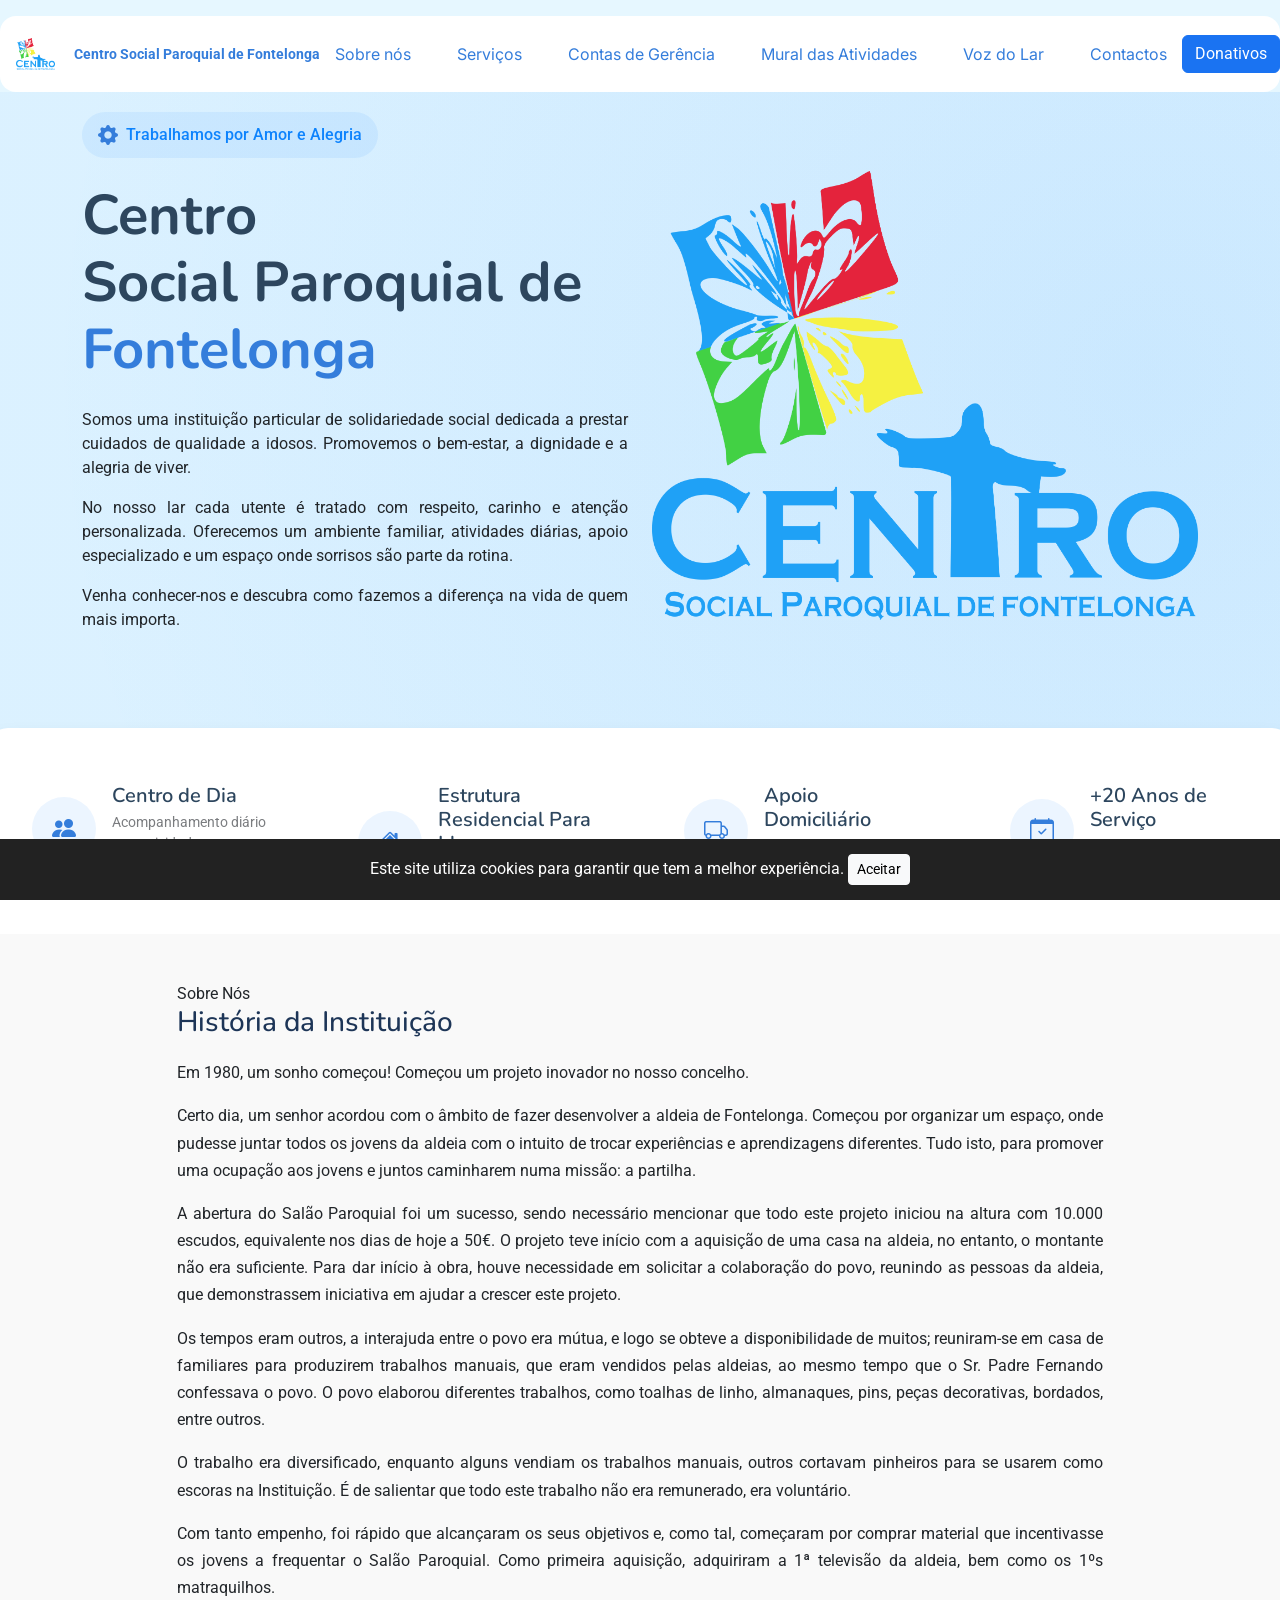
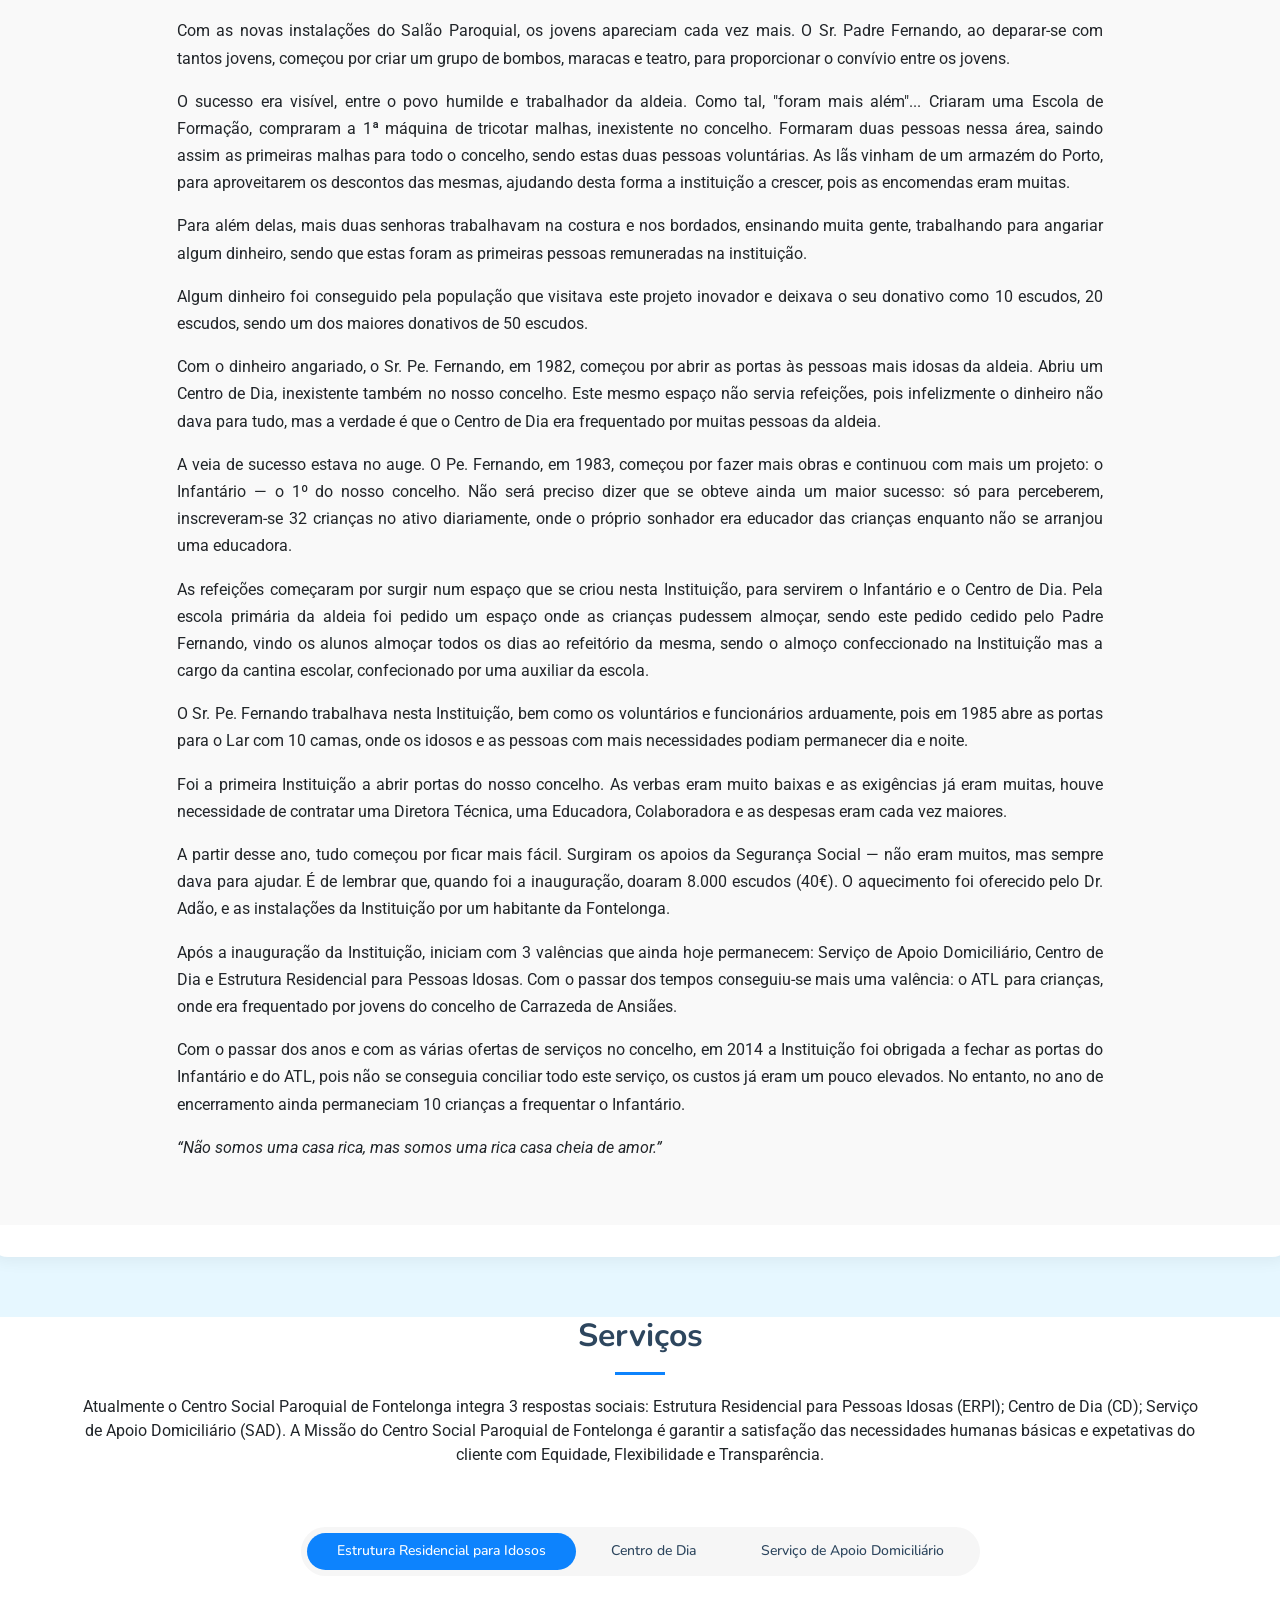
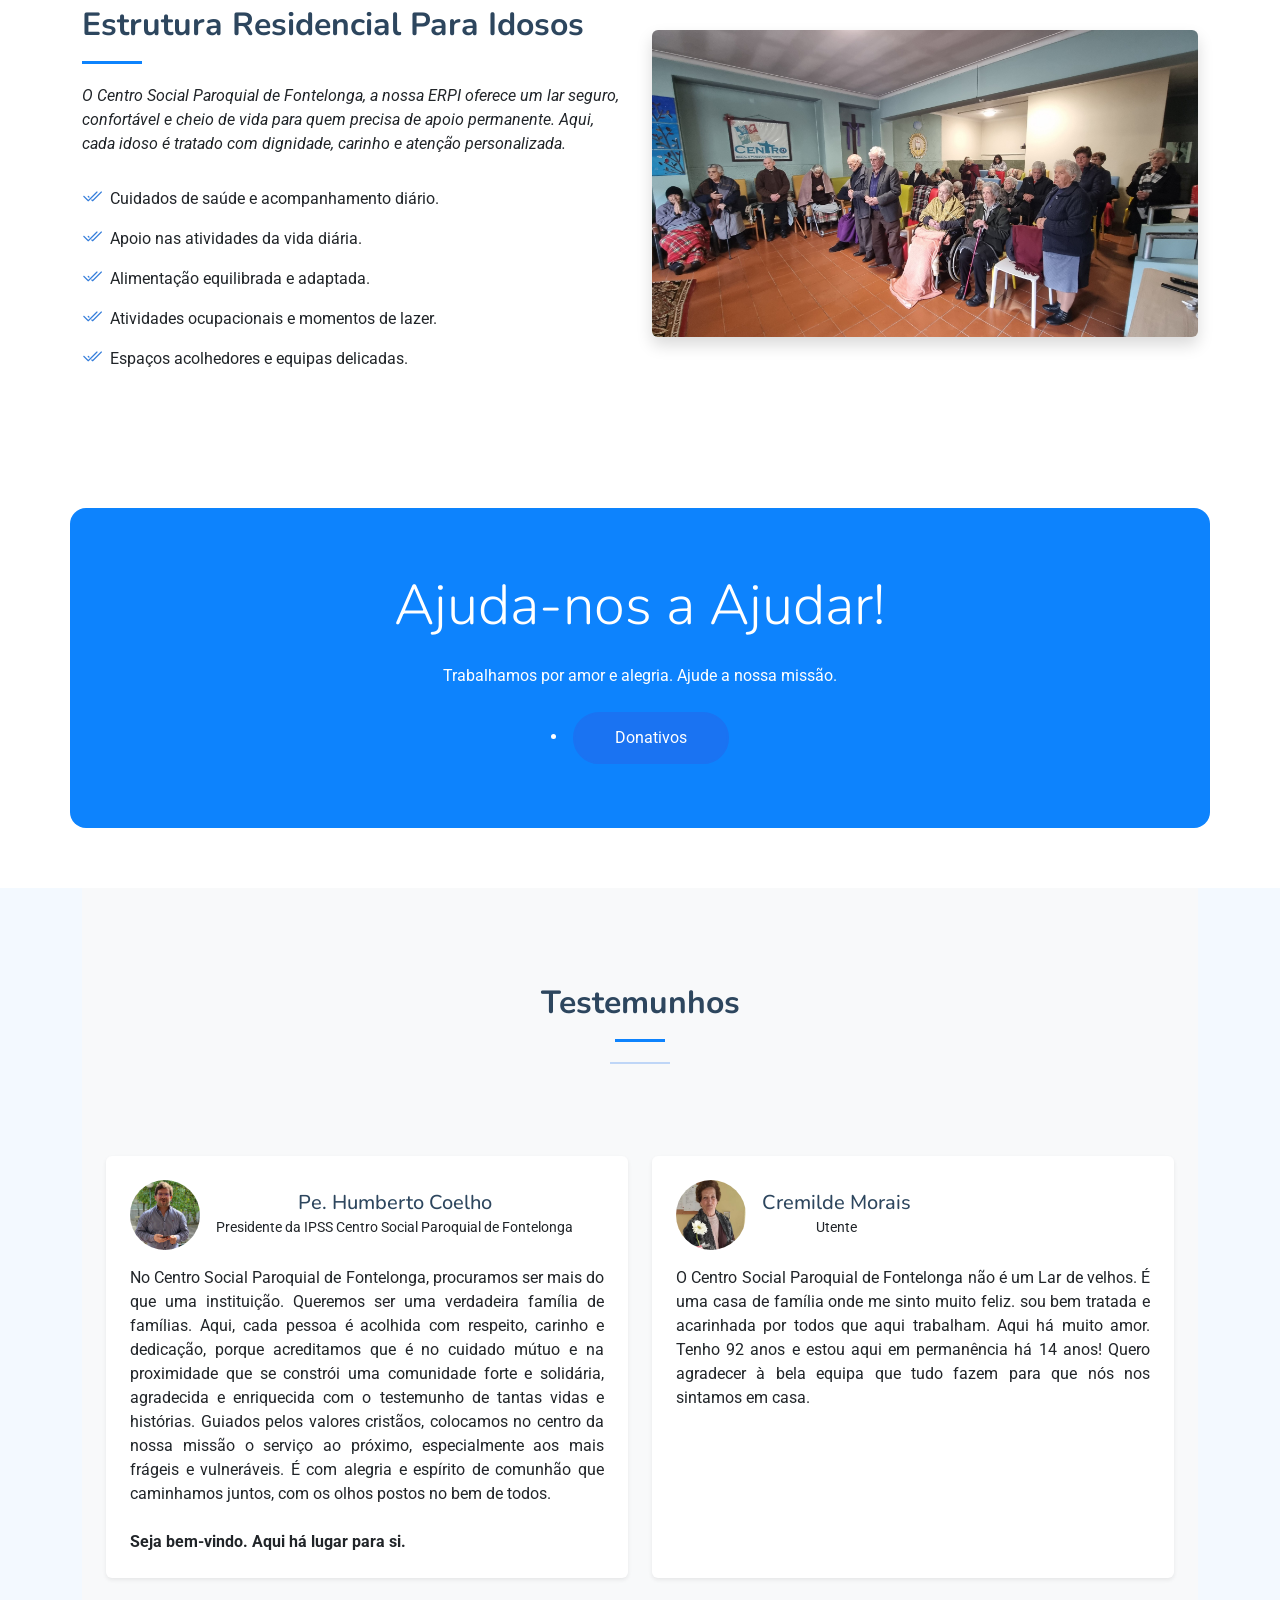
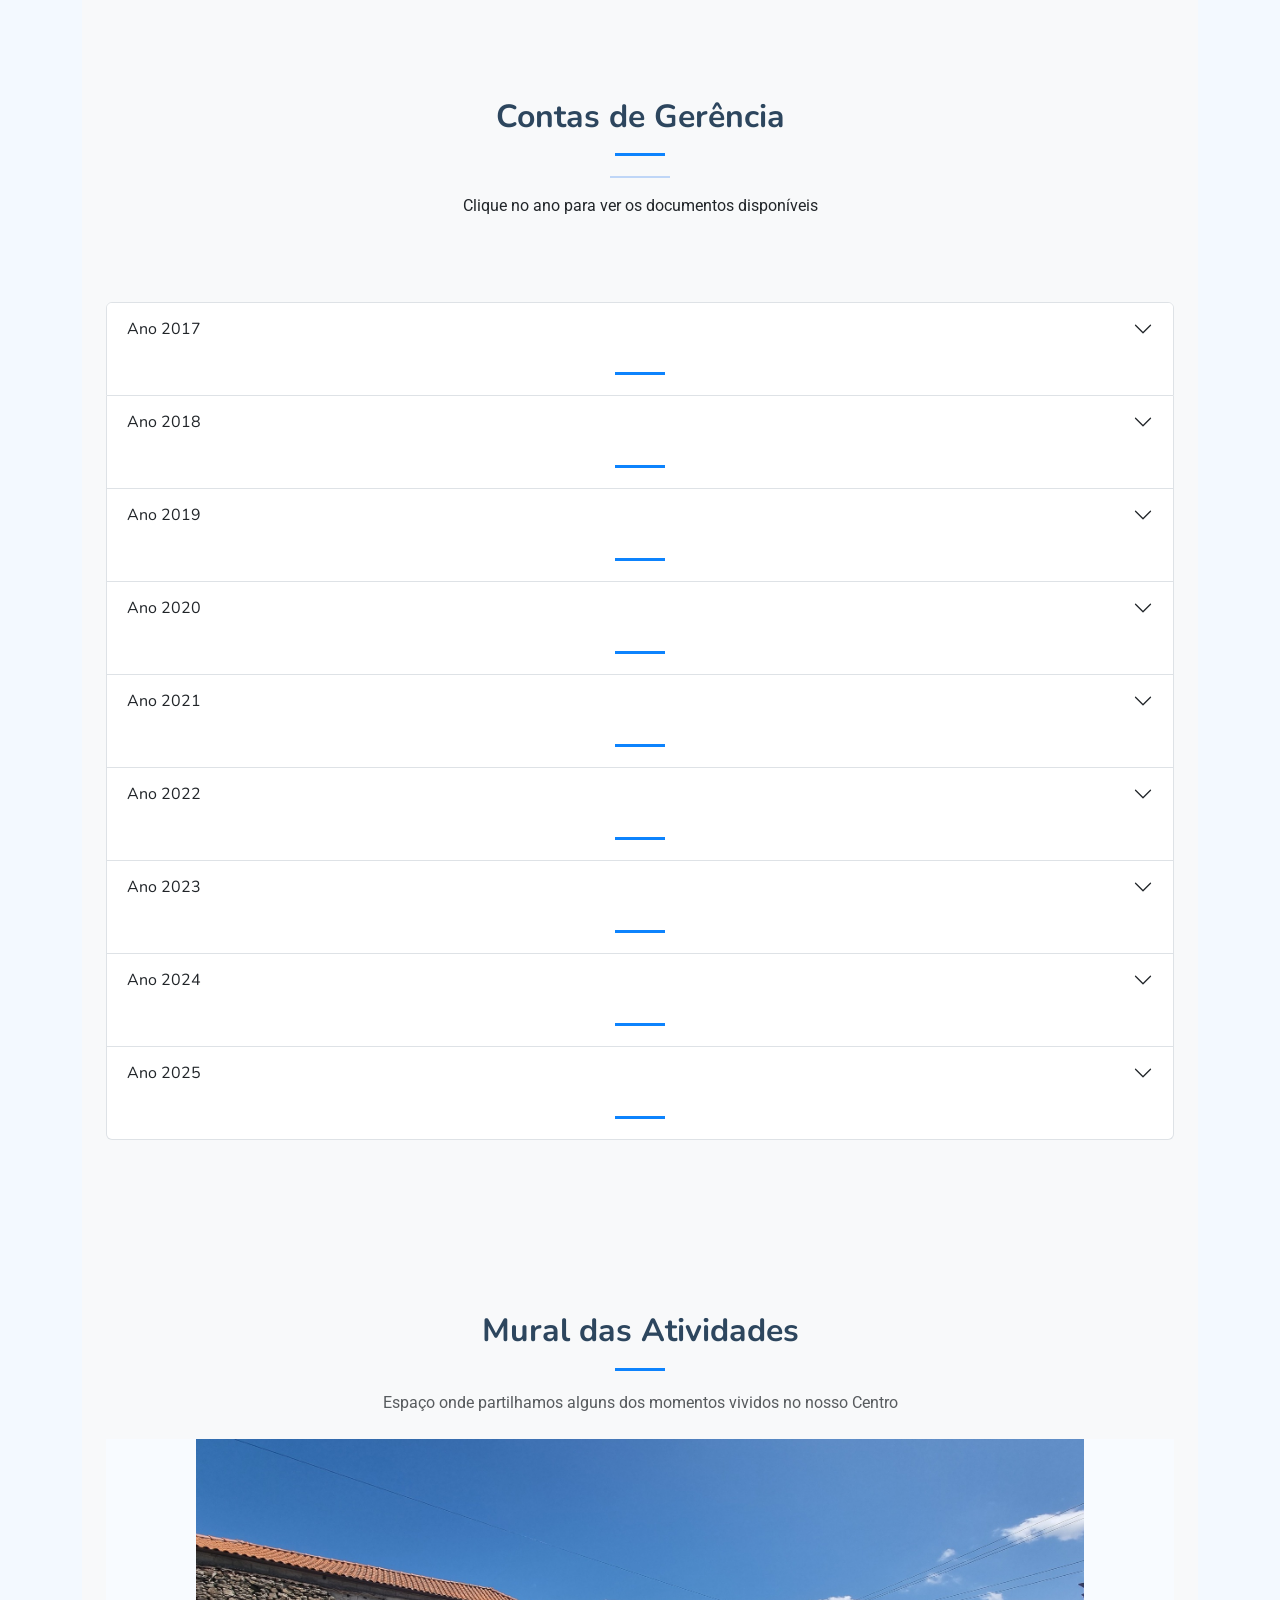
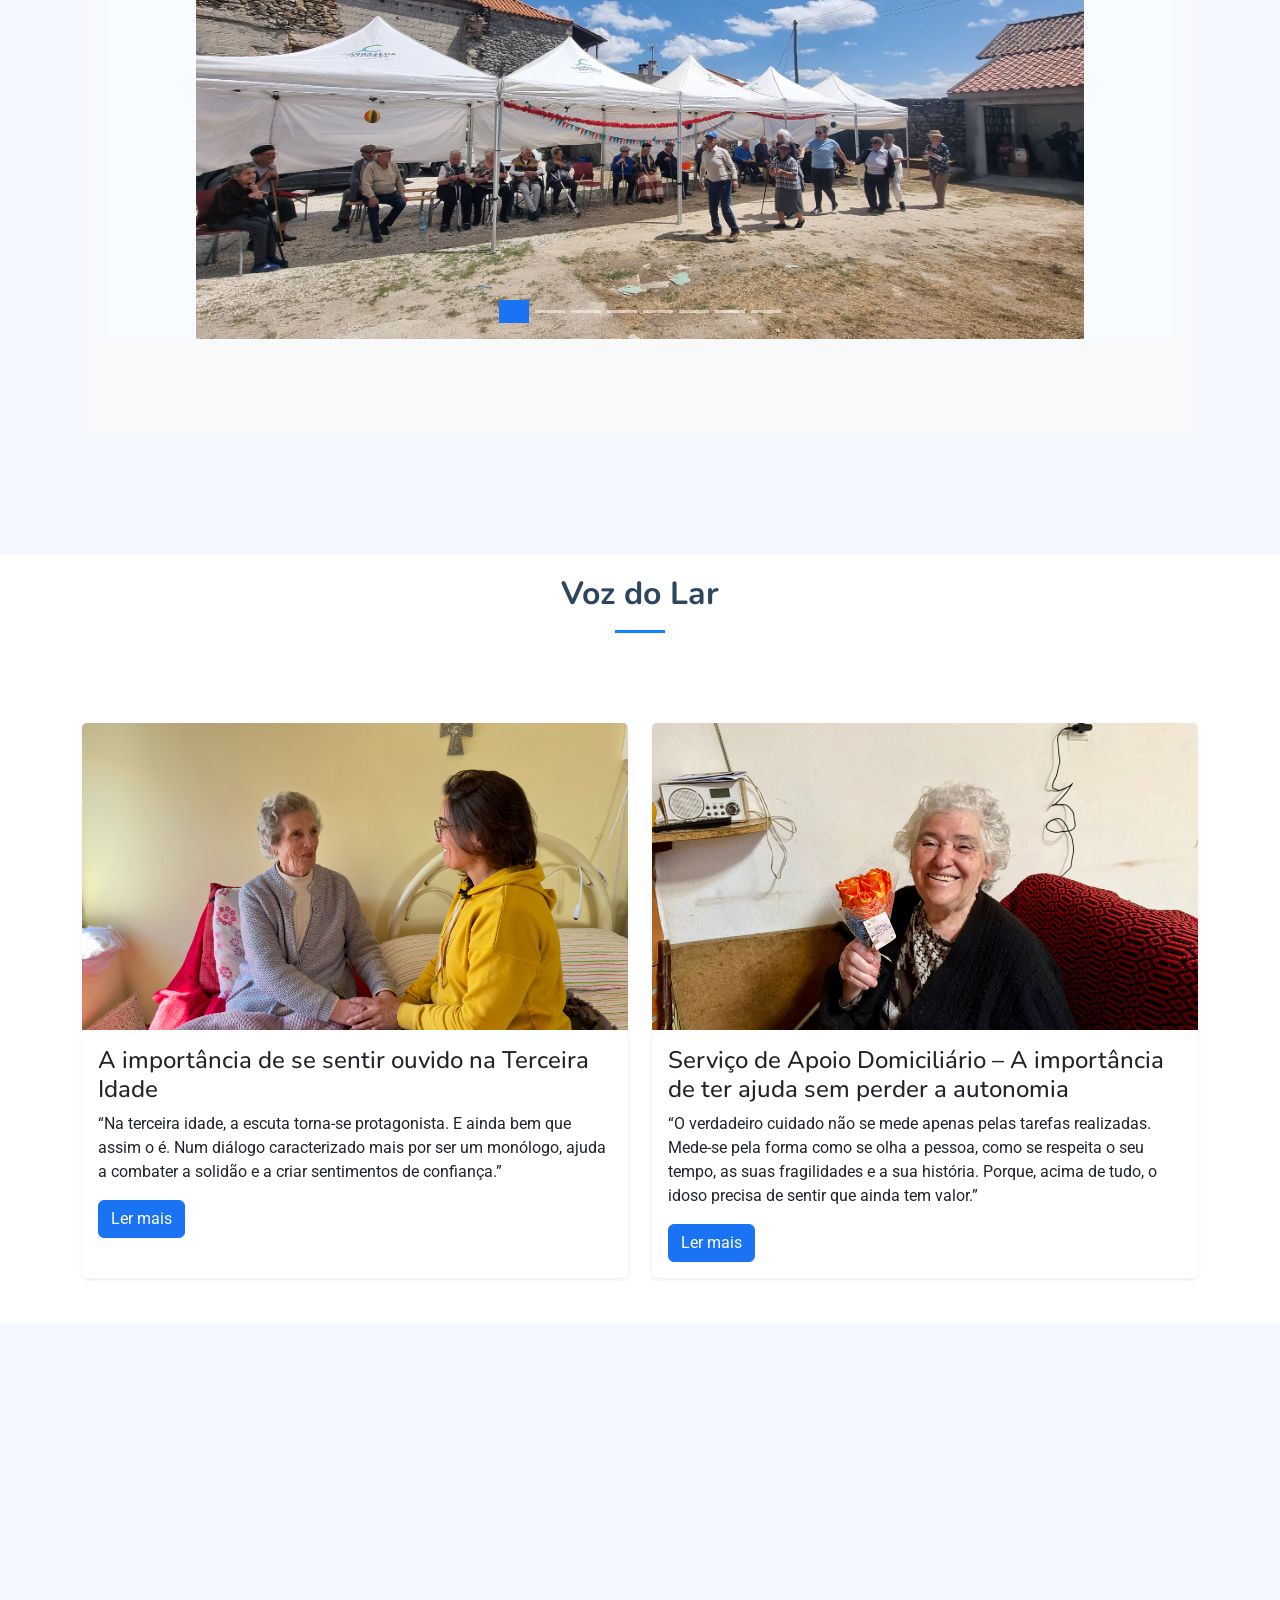
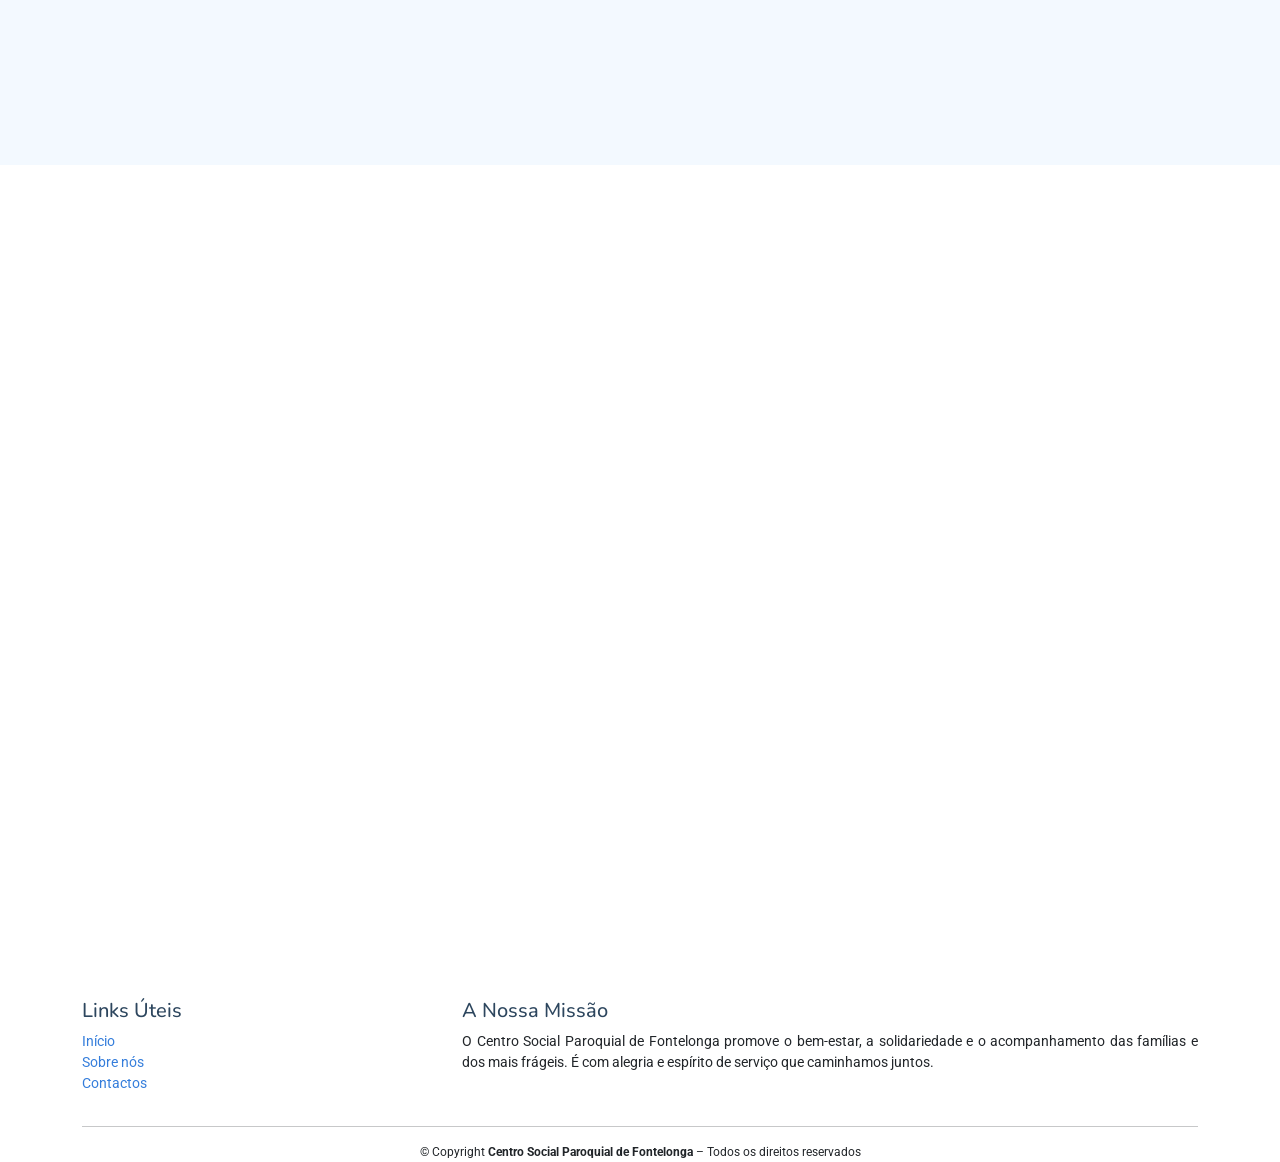
==== index.html @ 1b9e8b8f "corrigir" ====
<!DOCTYPE html>

<html lang="pt">
<head>
<meta charset="utf-8"/>
<meta content="width=device-width, initial-scale=1.0" name="viewport"/>
<title>Centro Social Paroquial de Fontelonga</title>
<meta content="Centro Social Paroquial de Fontelonga - IPSS dedicada ao apoio a idosos e famílias." name="description"/>
<meta content="IPSS, Fontelonga, apoio a idosos, lar, centro de dia, apoio domiciliário." name="keywords"/>
<meta content="" name="description"/>
<meta content="" name="keywords"/>
<link href="assets/img/cspf.png" rel="icon"/>
<link href="assets/img/cspf.png" rel="apple-touch-icon"/>
<link href="https://fonts.googleapis.com" rel="preconnect"/>
<link crossorigin="" href="https://fonts.gstatic.com" rel="preconnect"/>
<link href="https://fonts.googleapis.com/css2?family=Roboto:ital,wght@0,100;0,300;0,400;0,500;0,700;0,900;1,100;1,300;1,400;1,500;1,700;1,900&amp;family=Inter:wght@100;200;300;400;500;600;700;800;900&amp;family=Nunito:ital,wght@0,200;0,300;0,400;0,500;0,600;0,700;0,800;0,900;1,200;1,300;1,400;1,500;1,600;1,700;1,800;1,900&amp;display=swap" rel="stylesheet"/>
<link href="assets/vendor/bootstrap/css/bootstrap.min.css" rel="stylesheet"/>
<link href="assets/vendor/bootstrap-icons/bootstrap-icons.css" rel="stylesheet"/>
<link href="assets/vendor/aos/aos.css" rel="stylesheet"/>
<link href="assets/vendor/glightbox/css/glightbox.min.css" rel="stylesheet"/>
<link href="assets/vendor/swiper/swiper-bundle.min.css" rel="stylesheet"/>
<link href="assets/css/main.css" rel="stylesheet"/>
<!-- Updated Header & Hero Spacing CSS -->
<style>
  body { background: #e6f7ff; }
  header { position: sticky; top: 0; background: transparent; z-index: 1030; padding: 0.5rem 0; }
  .header-wrapper {
    display: flex;
    align-items: center;
    justify-content: space-between;
    background: #fff;
    padding: 0.5rem 1rem;
    border-radius: 1rem;
    box-shadow: 0 4px 15px rgba(0,0,0,0.1);
    margin: 1rem auto; /* add top and bottom margin to show blue background */
    white-space: nowrap;
  }
  .navmenu { display: flex !important; gap: 1rem; }
  @media (max-width: 991px) {
    .navmenu { display: none !important; }
    .btn-donativos { margin-left: auto; }
  }
  /* reduce spacing between header and badge */
  #hero, .hero.section { padding-top: 20px !important; }

  .logo-text {
    color: #222 !important;  /* matte black */
    font-size: 0.875rem !important; /* approx 14px, 2px smaller */
  }


/* Fix: ocultar legendas do carrossel e cor dos telefones */
.carousel-caption{display:none !important;}
a[href^="tel"]{color:inherit !important;text-decoration:none !important;font-weight:500;}

/* Ocultar legendas do carrossel */
.carousel-caption { display: none !important; }
#scroll-top i {
  color: #fff !important; /* seta em branco */
  font-size: 1.8rem; /* opcional: aumentar um pouco */
}
</style>
<!-- Header Custom CSS -->
<style>
    header .logo img { height: 50px; width: auto; }
    header.sticky-top { background: #fff; z-index: 1030; }
    .navmenu ul { padding: 0; margin: 0; display: flex; flex-wrap: wrap; gap: 1rem; }
    .navmenu .nav-link { display: block; }
  </style>
<!-- Refined Carousel Caption CSS -->
<style>
  .carousel-item {
    position: relative !important;
  }
  .carousel-caption {
    display: inline-block !important;
    background: rgba(255, 255, 255, 0.6) !important;
    padding: 0.2rem 0.5rem !important;
    border-radius: 0.3rem !important;
    max-width: auto !important;
    white-space: nowrap !important;
    bottom: 0.5rem !important;
    left: 50% !important;
    transform: translateX(-50%) !important;
  }
  .carousel-caption h5, .carousel-caption p {
    margin: 0 !important;
    padding: 0 !important;
  }
</style>
<style>
#carouselMural .carousel-item { background:#f8fbff; }
#carouselMural .carousel-item img { width:100%; height:auto; max-height:500px; object-fit:contain; object-position:center; }
@media (max-width: 576px){ #carouselMural .carousel-item img { max-height:360px; } }
</style><style>
#carouselMural { position: relative; }
#carouselMural .carousel-control-prev, 
#carouselMural .carousel-control-next { z-index: 50; pointer-events: auto; }
#carouselMural .carousel-inner, 
#carouselMural .carousel-item { position: relative; }
#carouselMural .carousel-item::before { content:''; display:none; } /* evitar overlays fantasmas */
</style><style>
/* NÃO alterar o display dos .carousel-item, o Bootstrap gere isso */
#carouselMural { position: relative; }
#carouselMural .carousel-control-prev, #carouselMural .carousel-control-next { z-index: 5; }
</style><style>
#carouselMural .carousel-item img { width:100%; height:auto; max-height:520px; object-fit:contain; object-position:center; }
@media (max-width: 576px){ #carouselMural .carousel-item img { max-height:360px; } }
#carouselMural .carousel-control-prev, #carouselMural .carousel-control-next { top: 50%; transform: translateY(-50%); }
</style>
<style>
  :root {
    --azul-principal: #1a73f2;
    --azul-claro: #e6f7ff;
    --azul-texto-suave: #347ddb;
  }

  html, body, header {
    background: var(--azul-claro) !important;
    margin: 0 !important;
    padding: 0 !important;
  }

  .header-wrapper {
    background: #fff !important;
    box-shadow: none !important;
    margin-bottom: 0 !important;
  }

  main, .content, section {
    margin-top: 0 !important;
    padding-top: 0 !important;
  }

  .btn-primary,
  .btn-cta,
  .carousel-indicators .active,
  .section-title hr {
    background-color: var(--azul-principal) !important;
    border-color: var(--azul-principal) !important;
    color: #fff !important;
  }

  /* Texto em azul mais suave */
  .accent-text,
  .logo-text,
  .text-primary,
  a,
  a:hover,
  .nav-link,
  .nav-link:hover,
  .nav-link.active,
  .bi,
  .btn-outline-primary:hover {
    color: var(--azul-texto-suave) !important;
  }

section[id="voz do lar"] {
  padding-top: 20px !important;
  padding-bottom: 20px !important;
}

section[id="voz do lar"] .section-title {
  margin-bottom: 10px !important;
}

section[id="voz do lar"] .row {
  margin-top: 0 !important;
}

</style>
<style>html { scroll-behavior: smooth; }</style></head>
<header>
<div class="header-wrapper">
<a class="logo d-flex align-items-center" href="/">
<img alt="Logo" loading="lazy" src="assets/img/cspf.png" style="height:32px;"/>
<span class="logo-text" style="margin-left:1.2rem;font-weight:700;color:#3d89f9;"><span class="accent-text">Centro Social Paroquial de Fontelonga</span>
</span></a>
<nav class="navmenu">
<a href="#sobre">Sobre nós</a>
<a href="#servicos">Serviços</a>
<a href="#contas">Contas de Gerência</a>
<a href="#mural">Mural das Atividades</a>
<a href="#voz do lar">Voz do Lar</a>
<a href="#contactos">Contactos</a>
</nav>
<a class="btn btn-primary btn-donativos" href="donativos.html">Donativos</a>
</div>
</header>
<main class="main">
<section class="hero section" id="hero">
<div class="container" data-aos="fade-up" data-aos-delay="100">
<div class="row align-items-center">
<div class="col-lg-6">
<div class="hero-content" data-aos="fade-up" data-aos-delay="200">
<div class="company-badge mb-4">
<i class="bi bi-gear-fill me-2"></i>
                Trabalhamos por Amor e Alegria
              </div>
<h1 class="mb-4">
                Centro  <br/>
                Social Paroquial de <br/>
<span class="accent-text">Fontelonga</span>
</h1>
<div class="mb-4 mb-md-5" style="text-align: justify;">
<p>
    Somos uma instituição particular de solidariedade social dedicada a prestar cuidados de qualidade a idosos. Promovemos o bem-estar, a dignidade e a alegria de viver.
  </p>
<p>
    No nosso lar cada utente é tratado com respeito, carinho e atenção personalizada. Oferecemos um ambiente familiar, atividades diárias, apoio especializado e um espaço onde sorrisos são parte da rotina.
  </p>
<p>
    Venha conhecer-nos e descubra como fazemos a diferença na vida de quem mais importa.
  </p>
</div>
<div class="hero-buttons">
</div>
</div>
</div>
<link href="https://cdnjs.cloudflare.com/ajax/libs/font-awesome/6.4.0/css/all.min.css" rel="stylesheet"/>
<div class="col-lg-6">
<div class="hero-image" data-aos="zoom-out" data-aos-delay="300">
<img alt="Hero Image" class="img-fluid" loading="lazy" src="assets/img/cspf.png"/>
</div>
</div>
</div>
</div>
<div class="row stats-row gy-4 mt-5" data-aos="fade-up" data-aos-delay="500">
<div class="col-lg-3 col-md-6">
<a href="#features-tab-2"><div class="stat-item">
<div class="stat-icon">
<i class="bi bi-people-fill"></i>
</div>
<div class="stat-content">
<h4>Centro de Dia</h4>
<p class="justify">Acompanhamento diário com atividades e refeições</p>
</div>
</div></a>
</div>
<div class="col-lg-3 col-md-6">
<a href="#features-tab-1"><div class="stat-item">
<div class="stat-icon">
<i class="bi bi-house-heart-fill"></i>
</div>
<div class="stat-content">
<h4>Estrutura Residencial Para Idosos</h4>
<p class="mb-0">Apoio permanente com cuidados personalizados</p>
</div>
</div></a>
</div>
<div class="col-lg-3 col-md-6">
<a href="#features-tab-3"><div class="stat-item">
<div class="stat-icon">
<i class="bi bi-truck"></i>
</div>
<div class="stat-content">
<h4>Apoio Domiciliário</h4>
<p class="mb-0">Assistência no conforto do lar</p>
</div>
</div></a>
</div>
<div class="col-lg-3 col-md-6">
<div class="stat-item">
<div class="stat-icon">
<i class="bi bi-calendar-check"></i>
</div>
<div class="stat-content">
<h4>+20 Anos de Serviço</h4>
<p class="mb-0">Experiência e dedicação à comunidade</p>
</div>
</div>
</div>
<section class="py-5" id="sobre" style="background-color: #f9f9f9;">
<div class="container">
<div class="row justify-content-center">
<div class="col-12 col-xl-10" data-aos="fade-up" data-aos-delay="200">
<span class="about-meta">Sobre Nós</span>
<h2 class="about-title" style="color: #1d3557; font-size: 28px; margin-bottom: 20px;">História da Instituição</h2>
<div style="text-align: justify; font-size: 16px; font-weight: normal; line-height: 1.7;">
<p>Em 1980, um sonho começou! Começou um projeto inovador no nosso concelho.</p>
<p>Certo dia, um senhor acordou com o âmbito de fazer desenvolver a aldeia de Fontelonga. Começou por organizar um espaço, onde pudesse juntar todos os jovens da aldeia com o intuito de trocar experiências e aprendizagens diferentes. Tudo isto, para promover uma ocupação aos jovens e juntos caminharem numa missão: a partilha.</p>
<p>A abertura do Salão Paroquial foi um sucesso, sendo necessário mencionar que todo este projeto iniciou na altura com 10.000 escudos, equivalente nos dias de hoje a 50€. O projeto teve início com a aquisição de uma casa na aldeia, no entanto, o montante não era suficiente. Para dar início à obra, houve necessidade em solicitar a colaboração do povo, reunindo as pessoas da aldeia, que demonstrassem iniciativa em ajudar a crescer este projeto.</p>
<p>Os tempos eram outros, a interajuda entre o povo era mútua, e logo se obteve a disponibilidade de muitos; reuniram-se em casa de familiares para produzirem trabalhos manuais, que eram vendidos pelas aldeias, ao mesmo tempo que o Sr. Padre Fernando confessava o povo. O povo elaborou diferentes trabalhos, como toalhas de linho, almanaques, pins, peças decorativas, bordados, entre outros.</p>
<p>O trabalho era diversificado, enquanto alguns vendiam os trabalhos manuais, outros cortavam pinheiros para se usarem como escoras na Instituição. É de salientar que todo este trabalho não era remunerado, era voluntário.</p>
<p>Com tanto empenho, foi rápido que alcançaram os seus objetivos e, como tal, começaram por comprar material que incentivasse os jovens a frequentar o Salão Paroquial. Como primeira aquisição, adquiriram a 1ª televisão da aldeia, bem como os 1ºs matraquilhos.</p>
<p>Com as novas instalações do Salão Paroquial, os jovens apareciam cada vez mais. O Sr. Padre Fernando, ao deparar-se com tantos jovens, começou por criar um grupo de bombos, maracas e teatro, para proporcionar o convívio entre os jovens.</p>
<p>O sucesso era visível, entre o povo humilde e trabalhador da aldeia. Como tal, "foram mais além"... Criaram uma Escola de Formação, compraram a 1ª máquina de tricotar malhas, inexistente no concelho. Formaram duas pessoas nessa área, saindo assim as primeiras malhas para todo o concelho, sendo estas duas pessoas voluntárias. As lãs vinham de um armazém do Porto, para aproveitarem os descontos das mesmas, ajudando desta forma a instituição a crescer, pois as encomendas eram muitas.</p>
<p>Para além delas, mais duas senhoras trabalhavam na costura e nos bordados, ensinando muita gente, trabalhando para angariar algum dinheiro, sendo que estas foram as primeiras pessoas remuneradas na instituição.</p>
<p>Algum dinheiro foi conseguido pela população que visitava este projeto inovador e deixava o seu donativo como 10 escudos, 20 escudos, sendo um dos maiores donativos de 50 escudos.</p>
<p>Com o dinheiro angariado, o Sr. Pe. Fernando, em 1982, começou por abrir as portas às pessoas mais idosas da aldeia. Abriu um Centro de Dia, inexistente também no nosso concelho. Este mesmo espaço não servia refeições, pois infelizmente o dinheiro não dava para tudo, mas a verdade é que o Centro de Dia era frequentado por muitas pessoas da aldeia.</p>
<p>A veia de sucesso estava no auge. O Pe. Fernando, em 1983, começou por fazer mais obras e continuou com mais um projeto: o Infantário — o 1º do nosso concelho. Não será preciso dizer que se obteve ainda um maior sucesso: só para perceberem, inscreveram-se 32 crianças no ativo diariamente, onde o próprio sonhador era educador das crianças enquanto não se arranjou uma educadora.</p>
<p>As refeições começaram por surgir num espaço que se criou nesta Instituição, para servirem o Infantário e o Centro de Dia. Pela escola primária da aldeia foi pedido um espaço onde as crianças pudessem almoçar, sendo este pedido cedido pelo Padre Fernando, vindo os alunos almoçar todos os dias ao refeitório da mesma, sendo o almoço confeccionado na Instituição mas a cargo da cantina escolar, confecionado por uma auxiliar da escola.</p>
<p>O Sr. Pe. Fernando trabalhava nesta Instituição, bem como os voluntários e funcionários arduamente, pois em 1985 abre as portas para o Lar com 10 camas, onde os idosos e as pessoas com mais necessidades podiam permanecer dia e noite.</p>
<p>Foi a primeira Instituição a abrir portas do nosso concelho. As verbas eram muito baixas e as exigências já eram muitas, houve necessidade de contratar uma Diretora Técnica, uma Educadora, Colaboradora e as despesas eram cada vez maiores.</p>
<p>A partir desse ano, tudo começou por ficar mais fácil. Surgiram os apoios da Segurança Social — não eram muitos, mas sempre dava para ajudar. É de lembrar que, quando foi a inauguração, doaram 8.000 escudos (40€). O aquecimento foi oferecido pelo Dr. Adão, e as instalações da Instituição por um habitante da Fontelonga.</p>
<p>Após a inauguração da Instituição, iniciam com 3 valências que ainda hoje permanecem: Serviço de Apoio Domiciliário, Centro de Dia e Estrutura Residencial para Pessoas Idosas. Com o passar dos tempos conseguiu-se mais uma valência: o ATL para crianças, onde era frequentado por jovens do concelho de Carrazeda de Ansiães.</p>
<p>Com o passar dos anos e com as várias ofertas de serviços no concelho, em 2014 a Instituição foi obrigada a fechar as portas do Infantário e do ATL, pois não se conseguia conciliar todo este serviço, os custos já eram um pouco elevados. No entanto, no ano de encerramento ainda permaneciam 10 crianças a frequentar o Infantário.</p>
<p style="font-style: italic;">“Não somos uma casa rica, mas somos uma rica casa cheia de amor.”</p>
</div>
</div>
</div>
</div>
</section>
</div></section>
<section class="features section" id="servicos">
<div class="container section-title" data-aos="fade-up">
<h2>Serviços</h2>
<p>Atualmente o Centro Social Paroquial de Fontelonga integra 3 respostas sociais: Estrutura Residencial para Pessoas Idosas (ERPI); Centro de Dia (CD); Serviço de Apoio Domiciliário (SAD). A Missão do Centro Social Paroquial de Fontelonga é garantir a satisfação das necessidades humanas básicas e expetativas do cliente com Equidade, Flexibilidade e Transparência.</p>
</div>
<div class="container">
<div class="d-flex justify-content-center">
<ul class="nav nav-tabs" data-aos="fade-up" data-aos-delay="100">
<li class="nav-item">
<a class="nav-link active show" data-bs-target="#features-tab-1" data-bs-toggle="tab" href="#erpi" role="tab">
<h4>Estrutura Residencial para Idosos</h4>
</a>
</li>
<li class="nav-item">
<a class="nav-link" data-bs-target="#features-tab-2" data-bs-toggle="tab" href="#centro-dia" role="tab">
<h4>Centro de Dia</h4>
</a>
</li>
<li class="nav-item">
<a class="nav-link" data-bs-target="#features-tab-3" data-bs-toggle="tab" href="#apoio-domiciliario" role="tab">
<h4>Serviço de Apoio Domiciliário</h4>
</a>
</li>
</ul>
</div>
<div class="tab-content" data-aos="fade-up" data-aos-delay="200">
<div class="tab-pane fade active show" id="features-tab-1">
<div class="row">
<div class="col-lg-6 order-2 order-lg-1 mt-3 mt-lg-0 d-flex flex-column justify-content-center">
<h3>Estrutura Residencial Para Idosos</h3>
<p class="fst-italic">
                 O Centro Social Paroquial de Fontelonga, a nossa ERPI oferece um lar seguro, confortável e cheio de vida para quem precisa de apoio permanente. Aqui, cada idoso é tratado com dignidade, carinho e atenção personalizada.
                </p>
<ul>
<li><i class="bi bi-check2-all"></i> <span>Cuidados de saúde e acompanhamento diário.</span></li>
<li><i class="bi bi-check2-all"></i> <span>Apoio nas atividades da vida diária.</span></li>
<li><i class="bi bi-check2-all"></i> <span>Alimentação equilibrada e adaptada.</span></li>
<li><i class="bi bi-check2-all"></i> <span>Atividades ocupacionais e momentos de lazer.</span></li>
<li><i class="bi bi-check2-all"></i> <span>Espaços acolhedores e equipas delicadas.</span></li>
</ul>
</div>
<div class="col-lg-6 order-1 order-lg-2 text-center">
<img alt="Imagem de Idosos" class="img-fluid rounded shadow my-4" loading="lazy" src="assets/img/idosos.jpg" style="width: 100%; max-width: 700px;"/>
</div>
</div>
</div>
<div class="tab-pane fade" id="features-tab-2">
<div class="row">
<div class="col-lg-6 order-2 order-lg-1 mt-3 mt-lg-0 d-flex flex-column justify-content-center">
<h3>Centro de Dia</h3>
<p class="fst-italic">
        O nosso Centro de Dia oferece apoio a idosos que vivem em casa, mas que beneficiam de um espaço onde são acompanhados, cuidados e valorizados ao longo do dia.
      </p>
<ul>
<li><i class="bi bi-check2-all"></i> <span>Acompanhamento diário.</span></li>
<li><i class="bi bi-check2-all"></i> <span>Alimentação (pequeno-almoço, almoço, lanche e jantar) adaptada às necessidades de cada utente.</span></li>
<li><i class="bi bi-check2-all"></i> <span>Cuidados de higiene pessoal.</span></li>
<li><i class="bi bi-check2-all"></i> <span>Atividades lúdicas, sociais, culturais e religiosas.</span></li>
<li><i class="bi bi-check2-all"></i> <span>Acompanhamento a consultas e a exames.</span></li>
<li><i class="bi bi-check2-all"></i> <span>Transporte.</span></li>
</ul>
</div>
<div class="col-lg-6 order-1 order-lg-2 text-center">
<img alt="Centro de Dia" class="img-fluid rounded shadow" loading="lazy" src="assets/img/centro de dia.jpg" style="max-height: 400px; width: auto;"/>
</div>
</div>
</div>
<div class="tab-pane fade" id="features-tab-3">
<div class="row">
<div class="col-lg-6 order-2 order-lg-1 mt-3 mt-lg-0 d-flex flex-column justify-content-center">
<h3>Serviço de Apoio Domiciliário</h3>
<p class="fst-italic">
                  O nosso Serviço de Apoio Domiciliário leva até casa dos utentes os cuidados essenciais para garantir bem-estar, segurança e dignidade, todos os dias.
                </p>
<ul>
<li><i class="bi bi-check2-all"></i> <span>Higiene pessoal e conforto.</span></li>
<li><i class="bi bi-check2-all"></i> <span>Higiene habitacional (espaços de uso pessoal).</span></li>
<li><i class="bi bi-check2-all"></i> <span>Preparação e fornecimento de refeições.</span></li>
<li><i class="bi bi-check2-all"></i> <span>Apoio na medicação (mediante prescrição).</span></li>
<li><i class="bi bi-check2-all"></i> <span>Companhia e vigilância ativa.</span></li>
<li><i class="bi bi-check2-all"></i> <span>Transporte e acompanhamento a consultas e exames.</span></li>
</ul>
</div>
<div class="col-lg-6 order-1 order-lg-2 text-center">
<img alt="" class="img-fluid" loading="lazy" src="assets/img/sad.jpg"/>
</div>
</div>
</div>
</div>
</div>
</section>
</section>
<section class="features-cards section" id="features-cards">
<div class="container">
</div>
</section>
<section class="call-to-action section" id="call-to-action">
<div class="container" data-aos="fade-up" data-aos-delay="100">
<div class="row content justify-content-center align-items-center position-relative">
<div class="col-lg-8 mx-auto text-center">
<h2 class="display-4 mb-4">Ajuda-nos a Ajudar!</h2>
<p class="mb-4">Trabalhamos por amor e alegria. Ajude a nossa missão.</p>
<li><a class="btn btn-cta" href="donativos.html">Donativos</a></li>
</div>
</div>
</div></section>
<section class="testimonials section light-background" id="testimonials">
<div class="container section-title" data-aos="fade-up">
<section class="section bg-light py-5" id="testemunhos">
<div class="container">
<div class="section-title text-center mb-3">
<section class="section bg-light py-5" id="testemunhos">
<div class="container">
<div class="section-title text-center mb-3">
<h2>Testemunhos</h2>
<hr class="mx-auto" style="width: 60px; border-top: 2px solid #1a73e8;"/>
</div>
<div class="row justify-content-center">
<div class="col-md-6 mb-4">
<div class="card p-4 h-100 shadow-sm border-0">
<div class="d-flex align-items-center mb-3">
<img alt="Pe. Humberto Coelho" class="rounded-circle me-3" height="70" loading="lazy" src="assets/img/pe.jpg" style="object-fit: cover;" width="70"/>
<div>
<h5 class="mb-0">Pe. Humberto Coelho</h5>
<small>Presidente da IPSS Centro Social Paroquial de Fontelonga</small>
</div>
</div>
<p style="text-align: justify;">
            No Centro Social Paroquial de Fontelonga, procuramos ser mais do que uma instituição. 
            Queremos ser uma verdadeira família de famílias. 
            Aqui, cada pessoa é acolhida com respeito, carinho e dedicação, porque acreditamos que é no cuidado mútuo e na proximidade que se constrói uma comunidade forte e solidária, agradecida e enriquecida com o testemunho de tantas vidas e histórias.
            Guiados pelos valores cristãos, colocamos no centro da nossa missão o serviço ao próximo, especialmente aos mais frágeis e vulneráveis. 
            É com alegria e espírito de comunhão que caminhamos juntos, com os olhos postos no bem de todos.
            <br/><br/><strong>Seja bem-vindo. Aqui há lugar para si.</strong>
</p>
</div>
</div>
<div class="col-md-6 mb-4">
<div class="card p-4 h-100 shadow-sm border-0">
<div class="d-flex align-items-center mb-3">
<img alt="Maria Fernandes" class="rounded-circle me-3" height="70" loading="lazy" src="assets/img/cremilde.jpg" style="object-fit: cover;" width="70"/>
<div>
<h5 class="mb-0">Cremilde Morais</h5>
<small>Utente</small>
</div>
</div>
<p style="text-align: justify;">
            O Centro Social Paroquial de Fontelonga não é um Lar de velhos. É uma casa de família onde me sinto muito feliz. sou bem tratada e acarinhada por todos que aqui trabalham. Aqui há muito amor.
			Tenho 92 anos e estou aqui em permanência há 14 anos!
			Quero agradecer à bela equipa que tudo fazem para que nós nos sintamos em casa.
          </p>
</div>
</div>
</div>
</div>
</section>
<section class="section bg-light py-5" id="contas">
<div class="container">
<div class="section-title text-center mb-4">
<h2>Contas de Gerência</h2>
<hr class="mx-auto" style="width: 60px; border-top: 2px solid #1a73e8;"/>
<p class="mt-3">Clique no ano para ver os documentos disponíveis</p>
</div>
<div class="accordion" id="accordionContas">
<div class="accordion-item">
<h2 class="accordion-header" id="heading2017">
<button aria-controls="collapse2017" aria-expanded="false" class="accordion-button collapsed" data-bs-target="#collapse2017" data-bs-toggle="collapse" type="button">
            Ano 2017
          </button>
</h2>
<div aria-labelledby="heading2017" class="accordion-collapse collapse" id="collapse2017">
<div class="accordion-body">
<ul class="list-group">
<li class="list-group-item d-flex justify-content-between align-items-center">
                Ata do Conselho Fiscal
                <div>
<a class="btn btn-primary btn-sm me-2" href="assets/atas e contas 2017/ata conselho fiscal.pdf" target="_blank">Ver</a>
<a class="btn btn-outline-secondary btn-sm" download="" href="assets/atas e contas 2017/ata conselho fiscal.pdf">Download</a>
</div>
</li>
<li class="list-group-item d-flex justify-content-between align-items-center">
                Ata da Direção
                <div>
<a class="btn btn-primary btn-sm me-2" href="assets/atas e contas 2017/ata direção.pdf" target="_blank">Ver</a>
<a class="btn btn-outline-secondary btn-sm" download="" href="assets/atas e contas 2017/ata direção.pdf">Download</a>
</div>
</li>
<li class="list-group-item d-flex justify-content-between align-items-center">
                Balancete Geral 12
                <div>
<a class="btn btn-primary btn-sm me-2" href="assets/atas e contas 2017/rptCnBalanceteGeral12.pdf" target="_blank">Ver</a>
<a class="btn btn-outline-secondary btn-sm" download="" href="assets/atas e contas 2017/rptCnBalanceteGeral12.pdf">Download</a>
</div>
</li>
<li class="list-group-item d-flex justify-content-between align-items-center">
                Balancete Geral 13
                <div>
<a class="btn btn-primary btn-sm me-2" href="assets/atas e contas 2017/rptCnBalanceteGeral13.pdf" target="_blank">Ver</a>
<a class="btn btn-outline-secondary btn-sm" download="" href="assets/atas e contas 2017/rptCnBalanceteGeral13.pdf">Download</a>
</div>
</li>
<li class="list-group-item d-flex justify-content-between align-items-center">
                Balancete Geral 14
                <div>
<a class="btn btn-primary btn-sm me-2" href="assets/atas e contas 2017/rptCnBalanceteGeral14.pdf" target="_blank">Ver</a>
<a class="btn btn-outline-secondary btn-sm" download="" href="assets/atas e contas 2017/rptCnBalanceteGeral14.pdf">Download</a>
</div>
</li>
<li class="list-group-item d-flex justify-content-between align-items-center">
                Demonstração Financeira – Balanço
                <div>
<a class="btn btn-primary btn-sm me-2" href="assets/atas e contas 2017/rptCnDemoFinanceirasBalanco.pdf" target="_blank">Ver</a>
<a class="btn btn-outline-secondary btn-sm" download="" href="assets/atas e contas 2017/rptCnDemoFinanceirasBalanco.pdf">Download</a>
</div>
</li>
<li class="list-group-item d-flex justify-content-between align-items-center">
                Demonstração Financeira – Fluxo de Caixa
                <div>
<a class="btn btn-primary btn-sm me-2" href="assets/atas e contas 2017/rptCnDemoFinanceirasFluxoCaixa.pdf" target="_blank">Ver</a>
<a class="btn btn-outline-secondary btn-sm" download="" href="assets/atas e contas 2017/rptCnDemoFinanceirasFluxoCaixa.pdf">Download</a>
</div>
</li>
<li class="list-group-item d-flex justify-content-between align-items-center">
                Resultados por Funções
                <div>
<a class="btn btn-primary btn-sm me-2" href="assets/atas e contas 2017/rptCnDemoFinanceirasResultadosFuncoes.pdf" target="_blank">Ver</a>
<a class="btn btn-outline-secondary btn-sm" download="" href="assets/atas e contas 2017/rptCnDemoFinanceirasResultadosFuncoes.pdf">Download</a>
</div>
</li>
<li class="list-group-item d-flex justify-content-between align-items-center">
                Resultados por Natureza
                <div>
<a class="btn btn-primary btn-sm me-2" href="assets/atas e contas 2017/rptCnDemoFinanceirasResultadosNatureza.pdf" target="_blank">Ver</a>
<a class="btn btn-outline-secondary btn-sm" download="" href="assets/atas e contas 2017/rptCnDemoFinanceirasResultadosNatureza.pdf">Download</a>
</div>
</li>
<li class="list-group-item d-flex justify-content-between align-items-center">
                Anexo ao Relatório de Contas
                <div>
<a class="btn btn-primary btn-sm me-2" href="assets/atas e contas 2017/Anexo Relatorio de Contas FL 2017.pdf" target="_blank">Ver</a>
<a class="btn btn-outline-secondary btn-sm" download="" href="assets/atas e contas 2017/Anexo Relatorio de Contas FL 2017.pdf">Download</a>
</div>
</li>
</ul>
</div>
</div>
</div>
<div class="accordion-item">
<h2 class="accordion-header" id="heading2018">
<button aria-controls="collapse2018" aria-expanded="false" class="accordion-button collapsed" data-bs-target="#collapse2018" data-bs-toggle="collapse" type="button">
      Ano 2018
    </button>
</h2>
<div aria-labelledby="heading2018" class="accordion-collapse collapse" id="collapse2018">
<div class="accordion-body">
<ul class="list-group">
<li class="list-group-item d-flex justify-content-between align-items-center">
          Balanço Financeiro
          <div>
<a class="btn btn-primary btn-sm me-2" href="assets/atas-contas-2018/1rptCnDemoFinanceirasBalanco.pdf" target="_blank">Ver</a>
<a class="btn btn-outline-secondary btn-sm" download="" href="assets/atas-contas-2018/1rptCnDemoFinanceirasBalanco.pdf">Download</a>
</div>
</li>
<li class="list-group-item d-flex justify-content-between align-items-center">
          Resultados por Natureza
          <div>
<a class="btn btn-primary btn-sm me-2" href="assets/atas-contas-2018/2rptCnDemoFinanceirasResultadosNaturezas.pdf" target="_blank">Ver</a>
<a class="btn btn-outline-secondary btn-sm" download="" href="assets/atas-contas-2018/2rptCnDemoFinanceirasResultadosNaturezas.pdf">Download</a>
</div>
</li>
<li class="list-group-item d-flex justify-content-between align-items-center">
          Resultados por Funções - Lar de Idosos
          <div>
<a class="btn btn-primary btn-sm me-2" href="assets/atas-contas-2018/3rptCnDemoFinanceirasResultadosFuncoes900101.pdf" target="_blank">Ver</a>
<a class="btn btn-outline-secondary btn-sm" download="" href="assets/atas-contas-2018/3rptCnDemoFinanceirasResultadosFuncoes900101.pdf">Download</a>
</div>
</li>
<li class="list-group-item d-flex justify-content-between align-items-center">
          Resultados por Funções - Apoio Domiciliário
          <div>
<a class="btn btn-primary btn-sm me-2" href="assets/atas-contas-2018/4rptCnDemoFinanceirasResultadosFuncoes900103.pdf" target="_blank">Ver</a>
<a class="btn btn-outline-secondary btn-sm" download="" href="assets/atas-contas-2018/4rptCnDemoFinanceirasResultadosFuncoes900103.pdf">Download</a>
</div>
</li>
<li class="list-group-item d-flex justify-content-between align-items-center">
          Resultados por Funções - Centro de Dia
          <div>
<a class="btn btn-primary btn-sm me-2" href="assets/atas-contas-2018/5rptCnDemoFinanceirasResultadosFuncoes900104.pdf" target="_blank">Ver</a>
<a class="btn btn-outline-secondary btn-sm" download="" href="assets/atas-contas-2018/5rptCnDemoFinanceirasResultadosFuncoes900104.pdf">Download</a>
</div>
</li>
<li class="list-group-item d-flex justify-content-between align-items-center">
          Fluxos de Caixa
          <div>
<a class="btn btn-primary btn-sm me-2" href="assets/atas-contas-2018/6rptCnDemoFinanceirasFluxoCaixa.pdf" target="_blank">Ver</a>
<a class="btn btn-outline-secondary btn-sm" download="" href="assets/atas-contas-2018/6rptCnDemoFinanceirasFluxoCaixa.pdf">Download</a>
</div>
</li>
<li class="list-group-item d-flex justify-content-between align-items-center">
          Balancete Geral 12
          <div>
<a class="btn btn-primary btn-sm me-2" href="assets/atas-contas-2018/7rptCnBalanceteGeral12.pdf" target="_blank">Ver</a>
<a class="btn btn-outline-secondary btn-sm" download="" href="assets/atas-contas-2018/7rptCnBalanceteGeral12.pdf">Download</a>
</div>
</li>
<li class="list-group-item d-flex justify-content-between align-items-center">
          Balancete Geral 13
          <div>
<a class="btn btn-primary btn-sm me-2" href="assets/atas-contas-2018/8rptCnBalanceteGeral13.pdf" target="_blank">Ver</a>
<a class="btn btn-outline-secondary btn-sm" download="" href="assets/atas-contas-2018/8rptCnBalanceteGeral13.pdf">Download</a>
</div>
</li>
<li class="list-group-item d-flex justify-content-between align-items-center">
          Balancete Geral 14
          <div>
<a class="btn btn-primary btn-sm me-2" href="assets/atas-contas-2018/9rptCnBalanceteGeral14.pdf" target="_blank">Ver</a>
<a class="btn btn-outline-secondary btn-sm" download="" href="assets/atas-contas-2018/9rptCnBalanceteGeral14.pdf">Download</a>
</div>
</li>
</ul>
</div>
</div>
</div>
<div class="accordion-item">
<h2 class="accordion-header" id="heading2019">
<button aria-controls="collapse2019" aria-expanded="false" class="accordion-button collapsed" data-bs-target="#collapse2019" data-bs-toggle="collapse" type="button">
      Ano 2019
    </button>
</h2>
<div aria-labelledby="heading2019" class="accordion-collapse collapse" id="collapse2019">
<div class="accordion-body">
<ul class="list-group">
<li class="list-group-item d-flex justify-content-between align-items-center">
          Anexo às Demonstrações Financeiras
          <div>
<a class="btn btn-primary btn-sm me-2" href="assets/atas-contas-2019/2AnexoAsDemonstracoesFinanceiras2019.pdf" target="_blank">Ver</a>
<a class="btn btn-outline-secondary btn-sm" download="" href="assets/atas-contas-2019/2AnexoAsDemonstracoesFinanceiras2019.pdf">Download</a>
</div>
</li>
<li class="list-group-item d-flex justify-content-between align-items-center">
          Balancete Geral
          <div>
<a class="btn btn-primary btn-sm me-2" href="assets/atas-contas-2019/Balancete Geral.pdf" target="_blank">Ver</a>
<a class="btn btn-outline-secondary btn-sm" download="" href="assets/atas-contas-2019/Balancete Geral.pdf">Download</a>
</div>
</li>
<li class="list-group-item d-flex justify-content-between align-items-center">
          Balancete Geral 2
          <div>
<a class="btn btn-primary btn-sm me-2" href="assets/atas-contas-2019/Balancete Geral 2.pdf" target="_blank">Ver</a>
<a class="btn btn-outline-secondary btn-sm" download="" href="assets/atas-contas-2019/Balancete Geral 2.pdf">Download</a>
</div>
</li>
<li class="list-group-item d-flex justify-content-between align-items-center">
          Balancete Geral 3
          <div>
<a class="btn btn-primary btn-sm me-2" href="assets/atas-contas-2019/Balancete Geral 3.pdf" target="_blank">Ver</a>
<a class="btn btn-outline-secondary btn-sm" download="" href="assets/atas-contas-2019/Balancete Geral 3.pdf">Download</a>
</div>
</li>
<li class="list-group-item d-flex justify-content-between align-items-center">
          Balanço
          <div>
<a class="btn btn-primary btn-sm me-2" href="assets/atas-contas-2019/Balanço.pdf" target="_blank">Ver</a>
<a class="btn btn-outline-secondary btn-sm" download="" href="assets/atas-contas-2019/Balanço.pdf">Download</a>
</div>
</li>
<li class="list-group-item d-flex justify-content-between align-items-center">
         Resultado por Funções - Apoio Domiciliário
          <div>
<a class="btn btn-primary btn-sm me-2" href="assets/atas-contas-2019/Demonstração dos Resultados por Funções - Apoio Domiciliário.pdf" target="_blank">Ver</a>
<a class="btn btn-outline-secondary btn-sm" download="" href="assets/atas-contas-2019/Demonstração dos Resultados por Funções - Apoio Domiciliário.pdf">Download</a>
</div>
</li>
<li class="list-group-item d-flex justify-content-between align-items-center">
         Resultado por Funções - Centro de Dia
          <div>
<a class="btn btn-primary btn-sm me-2" href="assets/atas-contas-2019/Demonstração dos Resultados por Funções - Centro de Dia.pdf" target="_blank">Ver</a>
<a class="btn btn-outline-secondary btn-sm" download="" href="assets/atas-contas-2019/Demonstração dos Resultados por Funções - Centro de Dia.pdf">Download</a>
</div>
</li>
<li class="list-group-item d-flex justify-content-between align-items-center">
         Resultado por Funções - Lar de Idosos
          <div>
<a class="btn btn-primary btn-sm me-2" href="assets/atas-contas-2019/Demonstração dos Resultados por Funções - Lar de idosos.pdf" target="_blank">Ver</a>
<a class="btn btn-outline-secondary btn-sm" download="" href="assets/atas-contas-2019/Demonstração dos Resultados por Funções - Lar de idosos.pdf">Download</a>
</div>
</li>
<li class="list-group-item d-flex justify-content-between align-items-center">
         Demonstração dos Resultados por Naturezas
          <div>
<a class="btn btn-primary btn-sm me-2" href="assets/atas-contas-2019/Demonstração dos Resultados por Naturezas.pdf" target="_blank">Ver</a>
<a class="btn btn-outline-secondary btn-sm" download="" href="assets/atas-contas-2019/Demonstração dos Resultados por Naturezas.pdf">Download</a>
</div>
</li>
<li class="list-group-item d-flex justify-content-between align-items-center">
         Fluxos de Caixa
          <div>
<a class="btn btn-primary btn-sm me-2" href="assets/atas-contas-2019/Fluxos de caixa.pdf" target="_blank">Ver</a>
<a class="btn btn-outline-secondary btn-sm" download="" href="assets/atas-contas-2019/Fluxos de caixa.pdf">Download</a>
</div>
</li>
</ul>
</div>
</div>
</div>
<div class="accordion-item">
<h2 class="accordion-header" id="heading2020">
<button aria-controls="collapse2020" aria-expanded="false" class="accordion-button collapsed" data-bs-target="#collapse2020" data-bs-toggle="collapse" type="button">
      Ano 2020
    </button>
</h2>
<div aria-labelledby="heading2020" class="accordion-collapse collapse" id="collapse2020">
<div class="accordion-body">
<ul class="list-group">
<li class="list-group-item d-flex justify-content-between align-items-center">
          Relatório de Contas 2020
          <div>
<a class="btn btn-primary btn-sm me-2" href="assets/atas-contas-2020/Contas 2020.pdf" target="_blank">Ver</a>
<a class="btn btn-outline-secondary btn-sm" download="" href="assets/atas-contas-2020/Contas 2020.pdf">Download</a>
</div>
</li>
</ul>
</div>
</div>
</div>
<div class="accordion-item">
<h2 class="accordion-header" id="heading2021">
<button aria-controls="collapse2021" aria-expanded="false" class="accordion-button collapsed" data-bs-target="#collapse2021" data-bs-toggle="collapse" type="button">
      Ano 2021
    </button>
</h2>
<div aria-labelledby="heading2021" class="accordion-collapse collapse" id="collapse2021">
<div class="accordion-body">
<ul class="list-group">
<li class="list-group-item d-flex justify-content-between align-items-center">
          Relatório de Contas 2021
          <div>
<a class="btn btn-primary btn-sm me-2" href="assets/atas-contas-2021/Contas 2021.pdf" target="_blank">Ver</a>
<a class="btn btn-outline-secondary btn-sm" download="" href="assets/atas-contas-2021/Contas 2021.pdf">Download</a>
</div>
</li>
</ul>
</div>
</div>
</div>
<div class="accordion-item">
<h2 class="accordion-header" id="heading2022">
<button aria-controls="collapse2022" aria-expanded="false" class="accordion-button collapsed" data-bs-target="#collapse2022" data-bs-toggle="collapse" type="button">
      Ano 2022
    </button>
</h2>
<div aria-labelledby="heading2022" class="accordion-collapse collapse" id="collapse2022">
<div class="accordion-body">
<ul class="list-group">
<li class="list-group-item d-flex justify-content-between align-items-center">
          Relatório de Contas 2022
          <div>
<a class="btn btn-primary btn-sm me-2" href="assets/atas-contas-2022/Contas 2022.pdf" target="_blank">Ver</a>
<a class="btn btn-outline-secondary btn-sm" download="" href="assets/atas-contas-2022/Contas 2022.pdf">Download</a>
</div>
</li>
</ul>
</div>
</div>
</div>
<div class="accordion-item">
<h2 class="accordion-header" id="heading2023">
<button aria-controls="collapse2023" aria-expanded="false" class="accordion-button collapsed" data-bs-target="#collapse2023" data-bs-toggle="collapse" type="button">
      Ano 2023
    </button>
</h2>
<div aria-labelledby="heading2023" class="accordion-collapse collapse" id="collapse2023">
<div class="accordion-body">
<ul class="list-group">
<li class="list-group-item d-flex justify-content-between align-items-center">
          Relatório de Contas 2023
          <div>
<a class="btn btn-primary btn-sm me-2" href="assets/atas-contas-2023/Contas 2023.pdf" target="_blank">Ver</a>
<a class="btn btn-outline-secondary btn-sm" download="" href="assets/atas-contas-2023/Contas 2023.pdf">Download</a>
</div>
</li>
</ul>
</div>
</div>
</div>
<!-- ANO 2024 -->
<div class="accordion-item">
  <h2 class="accordion-header" id="heading2024">
    <button class="accordion-button collapsed"
            type="button"
            data-bs-toggle="collapse"
            data-bs-target="#collapse2024"
            aria-expanded="false"
            aria-controls="collapse2024">
      Ano 2024
    </button>
  </h2>

  <div id="collapse2024"
       class="accordion-collapse collapse"
       aria-labelledby="heading2024">

    <div class="accordion-body">
      <ul class="list-group">
        <li class="list-group-item d-flex justify-content-between align-items-center">
          Relatório de Contas 2024
          <div>
            <a class="btn btn-primary btn-sm me-2"
               href="assets/atas-contas-2024/Contas 2024.pdf"
               target="_blank">Ver</a>

            <a class="btn btn-outline-secondary btn-sm"
               href="assets/atas-contas-2024/Contas 2024.pdf"
               download>Download</a>
          </div>
        </li>
      </ul>
    </div>

  </div>
</div>

<!-- ANO 2025 -->
<div class="accordion-item">
  <h2 class="accordion-header" id="heading2025">
    <button class="accordion-button collapsed"
            type="button"
            data-bs-toggle="collapse"
            data-bs-target="#collapse2025"
            aria-expanded="false"
            aria-controls="collapse2025">
      Ano 2025
    </button>
  </h2>

  <div id="collapse2025"
       class="accordion-collapse collapse"
       aria-labelledby="heading2025">

    <div class="accordion-body">
      <ul class="list-group">
        <li class="list-group-item d-flex justify-content-between align-items-center">
          Relatório de Contas 2025
          <div>
            <a class="btn btn-primary btn-sm me-2"
               href="assets/atas-contas-2025/Contas 2025.pdf"
               target="_blank">Ver</a>

            <a class="btn btn-outline-secondary btn-sm"
               href="assets/atas-contas-2025/Contas 2025.pdf"
               download>Download</a>
          </div>
        </li>
      </ul>
    </div>

  </div>
</div>
</li>
</ul>
</div>
</div>
</div>
<section class="mural-das-atividades section py-5 bg-light" id="mural">
<div class="container">
<div class="text-center mb-4">
<h2 class="fw-bold">Mural das Atividades</h2>
<p class="text-muted">Espaço onde partilhamos alguns dos momentos vividos no nosso Centro</p>
</div>
<div class="carousel slide" data-bs-interval="7000" data-bs-ride="carousel" data-bs-touch="true" data-bs-wrap="true" id="carouselMural">
<div class="carousel-indicators"><button aria-current="true" aria-label="Slide 1" class="active" data-bs-slide-to="0" data-bs-target="#carouselMural" type="button"></button><button aria-label="Slide 2" data-bs-slide-to="1" data-bs-target="#carouselMural" type="button"></button><button aria-label="Slide 3" data-bs-slide-to="2" data-bs-target="#carouselMural" type="button"></button><button aria-label="Slide 4" data-bs-slide-to="3" data-bs-target="#carouselMural" type="button"></button><button aria-label="Slide 5" data-bs-slide-to="4" data-bs-target="#carouselMural" type="button"></button><button aria-label="Slide 6" data-bs-slide-to="5" data-bs-target="#carouselMural" type="button"></button><button aria-label="Slide 7" data-bs-slide-to="6" data-bs-target="#carouselMural" type="button"></button><button aria-label="Slide 8" data-bs-slide-to="7" data-bs-target="#carouselMural" type="button"></button></div>
<div class="carousel-inner"><div class="carousel-item active"><img alt="Santos Populares no Centro" class="mx-auto w-100 d-block" loading="lazy" src="assets/img/s-joao-2025.jpg" style="max-height:500px; height:auto; width:auto; max-width:100%; object-fit:contain; object-position:center;"/></div><div class="carousel-item"><img alt="Visita a Santiago de Compostela 2025" class="mx-auto w-100 d-block" loading="lazy" src="assets/img/santiago-2025.jpg" style="max-height:500px; height:auto; width:auto; max-width:100%; object-fit:contain; object-position:center;"/></div><div class="carousel-item"><img alt="Passeio de Barco 2025" class="mx-auto w-100 d-block" loading="lazy" src="assets/img/barco.jpg" style="max-height:500px; height:auto; width:auto; max-width:100%; object-fit:contain; object-position:center;"/></div><div class="carousel-item"><img alt="Cortejo de Carnaval 2025" class="mx-auto w-100 d-block" loading="lazy" src="assets/img/cortejo-carnaval-2025.jpg" style="max-height:500px; height:auto; width:auto; max-width:100%; object-fit:contain; object-position:center;"/></div><div class="carousel-item"><img alt="Visita à Rádio Ansiães 2025" class="mx-auto w-100 d-block" loading="lazy" src="assets/img/radio-ansiaes-2025.jpg" style="max-height:500px; height:auto; width:auto; max-width:100%; object-fit:contain; object-position:center;"/></div><div class="carousel-item"><img alt="Missão País 2025" class="mx-auto w-100 d-block" loading="lazy" src="assets/img/missao-pais-2025.jpg" style="max-height:500px; height:auto; width:auto; max-width:100%; object-fit:contain; object-position:center;"/></div><div class="carousel-item"><img alt="Cantar dos Reis 2025" class="mx-auto w-100 d-block" loading="lazy" src="assets/img/cantar-reis-2025.jpg" style="max-height:500px; height:auto; width:auto; max-width:100%; object-fit:contain; object-position:center;"/></div></div>
<button class="carousel-control-prev" data-bs-slide="prev" data-bs-target="#carouselMural" type="button">
<span aria-hidden="true" class="carousel-control-prev-icon"></span>
<span class="visually-hidden">Anterior</span>
</button>
<button class="carousel-control-next" data-bs-slide="next" data-bs-target="#carouselMural" type="button">
<span aria-hidden="true" class="carousel-control-next-icon"></span>
<span class="visually-hidden">Seguinte</span>
</button>
</div>
</div>
</section>
</div>
</div></section>
<section class="features section" id="voz do lar">
  <div class="container">

<div class="section-title text-center mb-0">
      <h2>Voz do Lar</h2>
    </div>
    <div class="row">
      <!-- Artigo 1 -->
      <div class="col-md-6 mb-4">
        <div class="card shadow-sm border-0 h-100">

          <img src="assets/img/artigo1.jpg"
               class="card-img-top"
               alt="Artigo">

          <div class="card-body">
            <h4 class="card-title">
              A importância de se sentir ouvido na Terceira Idade
            </h4>

            <p class="card-text">
              “Na terceira idade, a escuta torna-se protagonista. E ainda bem que assim o é. Num diálogo caracterizado mais por ser um monólogo, ajuda a combater a solidão e a criar sentimentos de confiança.” 
            </p>

            <a href="artigos/ouvido-terceira-idade.html"
               class="btn btn-primary">
              Ler mais
            </a>
             </div>
        </div>
      </div>
		  <!-- Artigo 2 -->
      <div class="col-md-6 mb-4">
        <div class="card shadow-sm border-0 h-100">

          <img src="assets/img/artigo2.jpg"
               class="card-img-top"
               alt="Artigo">

          <div class="card-body">
            <h4 class="card-title">
              Serviço de Apoio Domiciliário – A importância de ter ajuda sem perder a autonomia
            </h4>

            <p class="card-text">
              “O verdadeiro cuidado não se mede apenas pelas tarefas realizadas. Mede-se pela forma como se olha a pessoa, como se respeita o seu tempo, as suas fragilidades e a sua história. Porque, acima de tudo, o idoso precisa de sentir que ainda tem valor.” 
            </p>

            <a href="artigos/sad.html"
               class="btn btn-primary">
              Ler mais
            </a>
          </div>

        </div>
      </div>

    </div>
  </div>
</section>
<!-- Blog -->
<section class="faq-9 faq section light-background" id="faq">
<div class="container">
<div class="row">
<div class="col-lg-5" data-aos="fade-up">
<h2 class="faq-title">Perguntas Frequentes</h2>
<p class="faq-description"></p>
<div class="faq-arrow d-none d-lg-block" data-aos="fade-up" data-aos-delay="200">
<svg class="faq-arrow" fill="none" height="211" viewbox="0 0 200 211" width="200" xmlns="http://www.w3.org/2000/svg">
<path d="M198.804 194.488C189.279 189.596 179.529 185.52 169.407 182.07L169.384 182.049C169.227 181.994 169.07 181.939 168.912 181.884C166.669 181.139 165.906 184.546 167.669 185.615C174.053 189.473 182.761 191.837 189.146 195.695C156.603 195.912 119.781 196.591 91.266 179.049C62.5221 161.368 48.1094 130.695 56.934 98.891C84.5539 98.7247 112.556 84.0176 129.508 62.667C136.396 53.9724 146.193 35.1448 129.773 30.2717C114.292 25.6624 93.7109 41.8875 83.1971 51.3147C70.1109 63.039 59.63 78.433 54.2039 95.0087C52.1221 94.9842 50.0776 94.8683 48.0703 94.6608C30.1803 92.8027 11.2197 83.6338 5.44902 65.1074C-1.88449 41.5699 14.4994 19.0183 27.9202 1.56641C28.6411 0.625793 27.2862 -0.561638 26.5419 0.358501C13.4588 16.4098 -0.221091 34.5242 0.896608 56.5659C1.8218 74.6941 14.221 87.9401 30.4121 94.2058C37.7076 97.0203 45.3454 98.5003 53.0334 98.8449C47.8679 117.532 49.2961 137.487 60.7729 155.283C87.7615 197.081 139.616 201.147 184.786 201.155L174.332 206.827C172.119 208.033 174.345 211.287 176.537 210.105C182.06 207.125 187.582 204.122 193.084 201.144C193.346 201.147 195.161 199.887 195.423 199.868C197.08 198.548 193.084 201.144 195.528 199.81C196.688 199.192 197.846 198.552 199.006 197.935C200.397 197.167 200.007 195.087 198.804 194.488ZM60.8213 88.0427C67.6894 72.648 78.8538 59.1566 92.1207 49.0388C98.8475 43.9065 106.334 39.2953 114.188 36.1439C117.295 34.8947 120.798 33.6609 124.168 33.635C134.365 33.5511 136.354 42.9911 132.638 51.031C120.47 77.4222 86.8639 93.9837 58.0983 94.9666C58.8971 92.6666 59.783 90.3603 60.8213 88.0427Z" fill="currentColor"></path>
</svg>
</div>
</div>
<div class="col-lg-7" data-aos="fade-up" data-aos-delay="300">
<div class="faq-container">
<div class="faq-item faq-active">
<h3>Quem pode ser admitido no Centro Social Paroquial de Fontelonga?</h3>
<div class="faq-content">
<p>Qualquer pessoa idosa que necessite de apoio social, cuidados de saúde ou acompanhamento pode candidatar-se. A admissão depende da disponibilidade de vagas.</p>
</div>
<i class="faq-toggle bi bi-chevron-right"></i>
</div>
<div class="faq-item">
<h3>Como posso fazer uma candidatura para um familiar?</h3>
<div class="faq-content">
<p>Basta entrar em contacto connosco por telefone ou e-mail e marcar uma reunião para avaliação. Também pode visitar as nossas instalações com marcação prévia.</p>
</div>
<i class="faq-toggle bi bi-chevron-right"></i>
</div>
<div class="faq-item">
<h3>Qual o horário das visitas?</h3>
<div class="faq-content">
<p>O horário das visitas é: das 10h30m até às 12h, das 14h até às 16h e das 17h até as 18h30m.</p>
</div>
<i class="faq-toggle bi bi-chevron-right"></i>
</div>
<div class="faq-item">
<h3>É possível apoiar o Centro Social com donativos?</h3>
<div class="faq-content">
<p>Sim! Aceitamos donativos monetários ou materiais (alimentos, roupas, equipamentos, etc). Pode fazê-lo através da nossa página de donativos ou contactando-nos diretamente.</p>
</div>
<i class="faq-toggle bi bi-chevron-right"></i>
</div>
</div>
</div>
</div>
</div>
</section>
<section class="contactos" id="contactos">
<div class="container" data-aos="fade-up">
<div class="contact-box bg-primary text-white rounded p-4 w-100">
<h2 class="text-center mb-3">Contactos</h2>
<p class="text-center mb-4">Contacte-nos através dos vários canais disponíveis.</p>
<div class="row text-center text-md-start">
<div class="col-md-4 mb-4">
<div class="d-flex align-items-start justify-content-center justify-content-md-start">
<i class="bi bi-geo-alt fs-3 me-3"></i>
<div>
<h5 class="mb-1">A nossa localização</h5>
<p class="mb-0">Rua Padre Fernando Ribeiro nº22<br/>5140-142 Fontelonga<br/>Carrazeda de Ansiães</p>
</div>
</div>
</div>
<div class="col-md-4 mb-4">
<div class="d-flex align-items-start justify-content-center justify-content-md-start">
<i class="bi bi-telephone fs-3 me-3"></i>
<div>
<h5 class="mb-1">Telf./Telm.</h5>
<p class="mb-0">278 615 039<br/>933 317 837</p>
</div>
</div>
</div>
<div class="col-md-4 mb-4">
<div class="d-flex align-items-start justify-content-center justify-content-md-start">
<i class="bi bi-envelope fs-3 me-3"></i>
<div>
<h5 class="mb-1">Endereço de Email</h5>
<p class="mb-0">cspfontelongaa@sapo.pt</p>
</div>
</div>
</div>
</div>
</div>
</div>
</section>
<section id="mapa" style="width: 100vw; height: 500px; margin: 0; padding: 0;">
<iframe allowfullscreen="" height="100%" loading="lazy" referrerpolicy="no-referrer-when-downgrade" src="https://www.google.com/maps/embed?pb=!1m18!1m12!1m3!1d3000.612459977471!2d-7.263858500000034!3d41.23021510000002!2m3!1f0!2f0!3f0!3m2!1i1024!2i768!4f13.1!3m3!1m2!1s0xd3b71a31be9f47d%3A0x8df1be2b134916b1!2sCentro%20Social%20e%20Paroquial%20de%20Fontelonga!5e0!3m2!1spt-PT!2spt!4v1752746562665!5m2!1spt-PT!2spt" style="border:0;" title="Mapa de localização" width="100%"></iframe>
</section>
</div></section>
</main>
<footer class="footer" id="footer">
<div class="container">
<div class="row footer-section text-start justify-content-between">
<div class="col-md-4">
<h5>Links Úteis</h5>
<ul class="list-unstyled">
<li><a href="#">Início</a></li>
<li><a href="#sobre">Sobre nós</a></li>
<li><a href="#contact">Contactos</a></li>
</ul>
</div>
<div class="col-md-8">
<h5>A Nossa Missão</h5>
<p style="text-align: justify;">
            O Centro Social Paroquial de Fontelonga promove o bem-estar, a solidariedade e o acompanhamento das famílias e dos mais frágeis. É com alegria e espírito de serviço que caminhamos juntos.
          </p>
</div>
</div>
<hr class="my-3"/>
<div class="text-center small">
        © Copyright <strong>Centro Social Paroquial de Fontelonga</strong> – Todos os direitos reservados<br/>
</div>
</div>
</footer>
<a class="scroll-top d-flex align-items-center justify-content-center" href="#" id="scroll-top">
<i class="bi bi-arrow-up-short"></i>
</a>
<script defer="" src="assets/vendor/bootstrap/js/bootstrap.bundle.min.js"></script>
<script defer="" src="assets/vendor/php-email-form/validate.js"></script>
<script defer="" src="assets/vendor/aos/aos.js"></script>
<script defer="" src="assets/vendor/glightbox/js/glightbox.min.js"></script>
<script defer="" src="assets/vendor/swiper/swiper-bundle.min.js"></script>
<script defer="" src="assets/vendor/purecounter/purecounter_vanilla.js"></script>
<script defer="" src="assets/js/main.js"></script>
<script>
document.addEventListener("DOMContentLoaded", function() {
  const mapping = {
    "Estrutura Residencial Para Idosos": "#features-tab-1",
    "Centro de Dia": "#features-tab-2",
    "Apoio Domiciliário": "#features-tab-3"
  };

  document.querySelectorAll(".stat-item h4").forEach(h4 => {
    h4.closest("a")?.addEventListener("click", function(e) {
      e.preventDefault();
      const title = h4.textContent.trim();
      const targetTab = mapping[title];
      const tabTrigger = document.querySelector(`a[data-bs-target='${targetTab}']`);
      if (tabTrigger) {
        // Ativa a tab correta
        const tab = new bootstrap.Tab(tabTrigger);
        tab.show();
      }
      // Scroll suave até secção serviços
      document.querySelector("#servicos").scrollIntoView({behavior: "smooth"});
    });
  });
});
</script></html>
<div id="cookie-banner" style="position: fixed; bottom: 0; width: 100%; background: #222; color: white; padding: 15px; text-align: center; z-index: 9999;">
  Este site utiliza cookies para garantir que tem a melhor experiência.
  <button class="btn btn-light btn-sm" data-accept="">Aceitar</button>
</div>
<script>
document.addEventListener('DOMContentLoaded', function () {
  var banner = document.getElementById('cookie-banner');
  if (!banner) return;
  if (localStorage.getItem('cookiesAceites') === 'true') {
    banner.remove();
    return;
  }
  var btn = banner.querySelector('[data-accept]');
  if (btn) {
    btn.addEventListener('click', function () {
      localStorage.setItem('cookiesAceites', 'true');
      banner.remove();
    });
  }
});
</script>
<script>
document.addEventListener('DOMContentLoaded', function () {
  const banner = document.getElementById('cookie-banner');
  if (!banner) return;
  // Hide if already accepted
  if (localStorage.getItem('cookiesAceites') === 'true') {
    banner.style.display = 'none';
    return;
  }
  banner.addEventListener('click', function(e){
    const t = e.target.closest('[data-accept]');
    if (!t) return;
    localStorage.setItem('cookiesAceites', 'true');
    banner.remove();
  });
});
</script>
<script src="//code.tidio.co/oqbgyura6z6xltqycni4devovsacvxel.js" async></script>
</body>
</html>
---- assets/css/main.css ----
/**
* Template Name: iLanding
* Template URL: https://bootstrapmade.com/ilanding-bootstrap-landing-page-template/
* Updated: Nov 12 2024 with Bootstrap v5.3.3
* Author: BootstrapMade.com
* License: https://bootstrapmade.com/license/
*/

/*--------------------------------------------------------------
# Font & Color Variables
# Help: https://bootstrapmade.com/color-system/
--------------------------------------------------------------*/
/* Fonts */
:root {
  --default-font: "Roboto",  system-ui, -apple-system, "Segoe UI", Roboto, "Helvetica Neue", Arial, "Noto Sans", "Liberation Sans", sans-serif, "Apple Color Emoji", "Segoe UI Emoji", "Segoe UI Symbol", "Noto Color Emoji";
  --heading-font: "Nunito",  sans-serif;
  --nav-font: "Inter",  sans-serif;
}

/* Global Colors - The following color variables are used throughout the website. Updating them here will change the color scheme of the entire website */
:root { 
  --background-color: #ffffff; /* Background color for the entire website, including individual sections */
  --default-color: #212529; /* Default color used for the majority of the text content across the entire website */
  --heading-color: #2d465e; /* Color for headings, subheadings and title throughout the website */
  --accent-color: #0d83fd; /* Accent color that represents your brand on the website. It's used for buttons, links, and other elements that need to stand out */
  --surface-color: #ffffff; /* The surface color is used as a background of boxed elements within sections, such as cards, icon boxes, or other elements that require a visual separation from the global background. */
  --contrast-color: #ffffff; /* Contrast color for text, ensuring readability against backgrounds of accent, heading, or default colors. */
}

/* Nav Menu Colors - The following color variables are used specifically for the navigation menu. They are separate from the global colors to allow for more customization options */
:root {
  --nav-color: #212529;  /* The default color of the main navmenu links */
  --nav-hover-color: #0d83fd; /* Applied to main navmenu links when they are hovered over or active */
  --nav-mobile-background-color: #ffffff; /* Used as the background color for mobile navigation menu */
  --nav-dropdown-background-color: #ffffff; /* Used as the background color for dropdown items that appear when hovering over primary navigation items */
  --nav-dropdown-color: #212529; /* Used for navigation links of the dropdown items in the navigation menu. */
  --nav-dropdown-hover-color: #0d83fd; /* Similar to --nav-hover-color, this color is applied to dropdown navigation links when they are hovered over. */
}

/* Color Presets - These classes override global colors when applied to any section or element, providing reuse of the sam color scheme. */

.light-background {
  --background-color: #f3f9ff;
  --surface-color: #ffffff;
}

.dark-background {
  --background-color: #0d83fd;
  --default-color: #ffffff;
  --heading-color: #ffffff;
  --surface-color: #409dfd;
  --contrast-color: #ffffff;
}

/* Smooth scroll */
:root {
  scroll-behavior: smooth;
}

/*--------------------------------------------------------------
# General Styling & Shared Classes
--------------------------------------------------------------*/
body {
  color: var(--default-color);
  background-color: var(--background-color);
  font-family: var(--default-font);
}

a {
  color: var(--accent-color);
  text-decoration: none;
  transition: 0.3s;
}

a:hover {
  color: color-mix(in srgb, var(--accent-color), transparent 25%);
  text-decoration: none;
}

h1,
h2,
h3,
h4,
h5,
h6 {
  color: var(--heading-color);
  font-family: var(--heading-font);
}

/* PHP Email Form Messages
------------------------------*/
.php-email-form .error-message {
  display: none;
  background: #df1529;
  color: #ffffff;
  text-align: left;
  padding: 15px;
  margin-bottom: 24px;
  font-weight: 600;
}

.php-email-form .sent-message {
  display: none;
  color: #ffffff;
  background: #059652;
  text-align: center;
  padding: 15px;
  margin-bottom: 24px;
  font-weight: 600;
}

.php-email-form .loading {
  display: none;
  background: var(--surface-color);
  text-align: center;
  padding: 15px;
  margin-bottom: 24px;
}

.php-email-form .loading:before {
  content: "";
  display: inline-block;
  border-radius: 50%;
  width: 24px;
  height: 24px;
  margin: 0 10px -6px 0;
  border: 3px solid var(--accent-color);
  border-top-color: var(--surface-color);
  animation: php-email-form-loading 1s linear infinite;
}

@keyframes php-email-form-loading {
  0% {
    transform: rotate(0deg);
  }

  100% {
    transform: rotate(360deg);
  }
}

/*--------------------------------------------------------------
# Global Header
--------------------------------------------------------------*/
.header {
  --background-color: rgba(255, 255, 255, 0);
  color: var(--default-color);
  background-color: var(--background-color);
  padding: 20px 0;
  transition: all 0.5s;
  z-index: 997;
}

.header .header-container {
  background: linear-gradient(135deg, #ffffff 0%, #e6f7ff 100%);
  border-radius: 1rem;
  padding: 5px 25px;
  box-shadow: 0px 2px 15px rgba(0, 0, 0, 0.1);
}

.scrolled .header .header-container {
  background: color-mix(in srgb, var(--surface-color), transparent 5%);
}

.header .logo {
  line-height: 1;
  padding-left: 5px;
}

.header .logo img {
  max-height: 36px;
  margin-right: 8px;
}

.header .logo h1 {
  font-size: 24px;
  margin: 0;
  font-weight: 500;
  color: var(--heading-color);
}

.header .btn-getstarted,
.header .btn-getstarted:focus {
  color: var(--contrast-color);
  background: var(--accent-color);
  font-size: 14px;
  padding: 8px 20px;
  margin: 0 0 0 30px;
  border-radius: 50px;
  transition: 0.3s;
}

.header .btn-getstarted:hover,
.header .btn-getstarted:focus:hover {
  color: var(--contrast-color);
  background: color-mix(in srgb, var(--accent-color), transparent 15%);
}

@media (max-width: 1200px) {
  .header {
    padding-top: 10px;
  }

  .header .header-container {
    margin-left: 10px;
    margin-right: 10px;
    padding: 10px 5px 10px 15px;
  }

  .header .logo {
    order: 1;
  }

  .header .btn-getstarted {
    order: 2;
    margin: 0 10px 0 0;
    padding: 6px 15px;
  }

  .header .navmenu {
    order: 3;
  }
}

/*--------------------------------------------------------------
# Navigation Menu
--------------------------------------------------------------*/
/* Navmenu - Desktop */
@media (min-width: 1200px) {
  .navmenu {
    padding: 0;
  }

  .navmenu ul {
    margin: 0;
    padding: 0;
    display: flex;
    list-style: none;
    align-items: center;
  }

  .navmenu li {
    position: relative;
  }

  .navmenu a,
  .navmenu a:focus {
    color: var(--nav-color);
    padding: 18px 15px;
    font-size: 16px;
    font-family: var(--nav-font);
    font-weight: 400;
    display: flex;
    align-items: center;
    justify-content: space-between;
    white-space: nowrap;
    transition: 0.3s;
    position: relative;
  }

  .navmenu a i,
  .navmenu a:focus i {
    font-size: 12px;
    line-height: 0;
    margin-left: 5px;
    transition: 0.3s;
  }

  .navmenu li:last-child a {
    padding-right: 0;
  }

  .navmenu li:hover>a,
  .navmenu .active,
  .navmenu .active:focus {
    color: var(--nav-hover-color);
  }

  .navmenu .dropdown ul {
    margin: 0;
    padding: 10px 0;
    background: var(--nav-dropdown-background-color);
    display: block;
    position: absolute;
    visibility: hidden;
    left: 14px;
    top: 130%;
    opacity: 0;
    transition: 0.3s;
    border-radius: 4px;
    z-index: 99;
    box-shadow: 0px 0px 30px rgba(0, 0, 0, 0.1);
  }

  .navmenu .dropdown ul li {
    min-width: 200px;
  }

  .navmenu .dropdown ul a {
    padding: 10px 20px;
    font-size: 15px;
    text-transform: none;
    color: var(--nav-dropdown-color);
  }

  .navmenu .dropdown ul a i {
    font-size: 12px;
  }

  .navmenu .dropdown ul a:hover,
  .navmenu .dropdown ul .active:hover,
  .navmenu .dropdown ul li:hover>a {
    color: var(--nav-dropdown-hover-color);
  }

  .navmenu .dropdown:hover>ul {
    opacity: 1;
    top: 100%;
    visibility: visible;
  }

  .navmenu .dropdown .dropdown ul {
    top: 0;
    left: -90%;
    visibility: hidden;
  }

  .navmenu .dropdown .dropdown:hover>ul {
    opacity: 1;
    top: 0;
    left: -100%;
    visibility: visible;
  }
}

/* Navmenu - Mobile */
@media (max-width: 1199px) {
  .mobile-nav-toggle {
    color: var(--nav-color);
    font-size: 28px;
    line-height: 0;
    margin-right: 10px;
    cursor: pointer;
    transition: color 0.3s;
  }

  .navmenu {
    padding: 0;
    z-index: 9997;
  }

  .navmenu ul {
    display: none;
    list-style: none;
    position: absolute;
    inset: 60px 20px 20px 20px;
    padding: 10px 0;
    margin: 0;
    border-radius: 6px;
    background-color: var(--nav-mobile-background-color);
    overflow-y: auto;
    transition: 0.3s;
    z-index: 9998;
    box-shadow: 0px 0px 30px rgba(0, 0, 0, 0.1);
  }

  .navmenu a,
  .navmenu a:focus {
    color: var(--nav-dropdown-color);
    padding: 10px 20px;
    font-family: var(--nav-font);
    font-size: 17px;
    font-weight: 500;
    display: flex;
    align-items: center;
    justify-content: space-between;
    white-space: nowrap;
    transition: 0.3s;
    position: relative;
  }

  .navmenu a i,
  .navmenu a:focus i {
    font-size: 12px;
    line-height: 0;
    margin-left: 5px;
    width: 30px;
    height: 30px;
    display: flex;
    align-items: center;
    justify-content: center;
    border-radius: 50%;
    transition: 0.3s;
    background-color: color-mix(in srgb, var(--accent-color), transparent 90%);
  }

  .navmenu a i:hover,
  .navmenu a:focus i:hover {
    background-color: var(--accent-color);
    color: var(--contrast-color);
  }

  .navmenu a:hover,
  .navmenu .active,
  .navmenu .active:focus {
    color: var(--nav-dropdown-hover-color);
  }

  .navmenu .active i,
  .navmenu .active:focus i {
    background-color: var(--accent-color);
    color: var(--contrast-color);
    transform: rotate(180deg);
  }

  .navmenu .dropdown ul {
    position: static;
    display: none;
    z-index: 99;
    padding: 10px 0;
    margin: 10px 20px;
    background-color: var(--nav-dropdown-background-color);
    border: 1px solid color-mix(in srgb, var(--default-color), transparent 90%);
    box-shadow: none;
    transition: all 0.5s ease-in-out;
  }

  .navmenu .dropdown ul ul {
    background-color: rgba(33, 37, 41, 0.1);
  }

  .navmenu .dropdown>.dropdown-active {
    display: block;
    background-color: rgba(33, 37, 41, 0.03);
  }

  .mobile-nav-active {
    overflow: hidden;
  }

  .mobile-nav-active .mobile-nav-toggle {
    color: #fff;
    position: absolute;
    font-size: 32px;
    top: 15px;
    right: 15px;
    margin-right: 0;
    z-index: 9999;
  }

  .mobile-nav-active .navmenu {
    position: fixed;
    overflow: hidden;
    inset: 0;
    background: rgba(33, 37, 41, 0.8);
    transition: 0.3s;
  }

  .mobile-nav-active .navmenu>ul {
    display: block;
  }
}

/* Navmenu underline animation */
.navmenu a::after {
  content: "";
  position: absolute;
  left: 0;
  bottom: 6px;
  width: 0;
  height: 2px;
  background: var(--nav-hover-color);
  transition: width 0.3s ease;
}

.navmenu a:hover::after,
.navmenu .active::after {
  width: 100%;
}

/*--------------------------------------------------------------
# Global Footer
--------------------------------------------------------------*/
.footer {
  color: var(--default-color);
  background-color: var(--background-color);
  font-size: 14px;
  position: relative;
}

.footer .footer-top {
  padding-top: 50px;
}

.footer .footer-about .logo {
  line-height: 1;
  margin-bottom: 25px;
}

.footer .footer-about .logo img {
  max-height: 40px;
  margin-right: 6px;
}

.footer .footer-about .logo span {
  color: var(--heading-color);
  font-family: var(--heading-font);
  font-size: 26px;
  font-weight: 700;
  letter-spacing: 1px;
}

.footer .footer-about p {
  font-size: 14px;
  font-family: var(--heading-font);
}

.footer .social-links a {
  display: flex;
  align-items: center;
  justify-content: center;
  width: 40px;
  height: 40px;
  border-radius: 50%;
  border: 1px solid color-mix(in srgb, var(--default-color), transparent 50%);
  font-size: 16px;
  color: color-mix(in srgb, var(--default-color), transparent 20%);
  margin-right: 10px;
  transition: 0.3s;
}

.footer .social-links a:hover {
  color: var(--accent-color);
  border-color: var(--accent-color);
}

.footer h4 {
  font-size: 16px;
  font-weight: bold;
  position: relative;
  padding-bottom: 12px;
}

.footer .footer-links {
  margin-bottom: 30px;
}

.footer .footer-links ul {
  list-style: none;
  padding: 0;
  margin: 0;
}

.footer .footer-links ul i {
  padding-right: 2px;
  font-size: 12px;
  line-height: 0;
}

.footer .footer-links ul li {
  padding: 10px 0;
  display: flex;
  align-items: center;
}

.footer .footer-links ul li:first-child {
  padding-top: 0;
}

.footer .footer-links ul a {
  color: color-mix(in srgb, var(--default-color), transparent 30%);
  display: inline-block;
  line-height: 1;
}

.footer .footer-links ul a:hover {
  color: var(--accent-color);
}

.footer .footer-contact p {
  margin-bottom: 5px;
}

.footer .copyright {
  padding: 25px 0;
  border-top: 1px solid color-mix(in srgb, var(--default-color), transparent 90%);
}

.footer .copyright p {
  margin-bottom: 0;
}

.footer .credits {
  margin-top: 8px;
  font-size: 13px;
}

/*--------------------------------------------------------------
# Scroll Top Button
--------------------------------------------------------------*/
.scroll-top {
  position: fixed;
  visibility: hidden;
  opacity: 0;
  right: 15px;
  bottom: -15px;
  z-index: 99999;
  background-color: var(--accent-color);
  width: 44px;
  height: 44px;
  border-radius: 50px;
  transition: all 0.4s;
}

.scroll-top i {
  font-size: 24px;
  color: var(--contrast-color);
  line-height: 0;
}

.scroll-top:hover {
  background-color: color-mix(in srgb, var(--accent-color), transparent 20%);
  color: var(--contrast-color);
}

.scroll-top.active {
  visibility: visible;
  opacity: 1;
  bottom: 15px;
}

/*--------------------------------------------------------------
# Disable aos animation delay on mobile devices
--------------------------------------------------------------*/
@media screen and (max-width: 768px) {
  [data-aos-delay] {
    transition-delay: 0 !important;
  }
}

/*--------------------------------------------------------------
# Global Page Titles & Breadcrumbs
--------------------------------------------------------------*/
.page-title {
  color: var(--default-color);
  background-color: var(--background-color);
  padding: 170px 0 80px 0;
  text-align: center;
  position: relative;
}

.page-title h1 {
  font-size: 42px;
  font-weight: 700;
  margin-bottom: 10px;
}

.page-title .breadcrumbs ol {
  display: flex;
  flex-wrap: wrap;
  list-style: none;
  justify-content: center;
  padding: 0;
  margin: 0;
  font-size: 16px;
  font-weight: 400;
}

.page-title .breadcrumbs ol li+li {
  padding-left: 10px;
}

.page-title .breadcrumbs ol li+li::before {
  content: "/";
  display: inline-block;
  padding-right: 10px;
  color: color-mix(in srgb, var(--default-color), transparent 70%);
}

/*--------------------------------------------------------------
# Global Sections
--------------------------------------------------------------*/
section,
.section {
  color: var(--default-color);
  background-color: var(--background-color);
  padding: 60px 0;
  scroll-margin-top: 90px;
  overflow: clip;
}

@media (max-width: 1199px) {

  section,
  .section {
    scroll-margin-top: 66px;
  }
}

/*--------------------------------------------------------------
# Global Section Titles
--------------------------------------------------------------*/
.section-title {
  text-align: center;
  padding-bottom: 60px;
  position: relative;
}

.section-title h2 {
  font-size: 32px;
  font-weight: 700;
  margin-bottom: 20px;
  padding-bottom: 20px;
  position: relative;
}

.section-title h2:after {
  content: "";
  position: absolute;
  display: block;
  width: 50px;
  height: 3px;
  background: var(--accent-color);
  left: 0;
  right: 0;
  bottom: 0;
  margin: auto;
}

.section-title p {
  margin-bottom: 0;
}

/*--------------------------------------------------------------
# Hero Section
--------------------------------------------------------------*/
.hero {
  position: relative;
  padding-top: 160px;
  background: linear-gradient(135deg, color-mix(in srgb, var(--accent-color), transparent 95%) 50%, color-mix(in srgb, var(--accent-color), transparent 98%) 25%, transparent 50%);
}

.hero::before {
  content: "";
  position: absolute;
  top: 0;
  left: 0;
  width: 100%;
  height: 100%;
  background: radial-gradient(circle at 90% 10%, color-mix(in srgb, var(--accent-color), transparent 92%), transparent 40%);
  pointer-events: none;
}

.hero .hero-content {
  position: relative;
  z-index: 1;
}

.hero .hero-content h1 {
  font-size: 3.5rem;
  font-weight: 700;
  line-height: 1.2;
  margin-bottom: 1.5rem;
}

.hero .hero-content h1 .accent-text {
  color: var(--accent-color);
}

@media (max-width: 992px) {
  .hero .hero-content {
    text-align: center;
    margin-bottom: 3rem;
  }

  .hero .hero-content h1 {
    font-size: 2.5rem;
  }

  .hero .hero-content .hero-buttons {
    justify-content: center;
  }
}

@media (max-width: 575px) {
  .hero .hero-content h1 {
    font-size: 2rem;
  }
}

.hero .company-badge {
  display: inline-flex;
  align-items: center;
  padding: 0.5rem 1rem;
  background-color: color-mix(in srgb, var(--accent-color), transparent 92%);
  border-radius: 50px;
  color: var(--accent-color);
  font-weight: 500;
}

.hero .company-badge i {
  font-size: 1.25rem;
}

.hero .btn-primary {
  background-color: var(--accent-color);
  border-color: var(--accent-color);
  color: var(--contrast-color);
  padding: 0.75rem 2.5rem;
  border-radius: 50px;
  font-weight: 500;
  transition: all 0.3s ease;
}

.hero .btn-primary:hover {
  background-color: color-mix(in srgb, var(--accent-color), black 20%);
  border-color: color-mix(in srgb, var(--accent-color), black 20%);
}

.hero .btn-link {
  color: var(--heading-color);
  text-decoration: none;
  font-weight: 500;
  transition: all 0.3s ease;
}

.hero .btn-link:hover {
  color: var(--accent-color);
}

.hero .btn-link i {
  font-size: 1.5rem;
  vertical-align: middle;
}

.hero .hero-image {
  position: relative;
  text-align: center;
  z-index: 1;
}

.hero .hero-image img {
  max-width: 100%;
  height: auto;
}

.hero .customers-badge {
  position: absolute;
  bottom: 10px;
  right: 30px;
  background-color: var(--surface-color);
  padding: 1rem;
  border-radius: 10px;
  box-shadow: 0 5px 20px rgba(0, 0, 0, 0.1);
  max-width: 300px;
  animation: float-badge 3s ease-in-out infinite;
  will-change: transform;
}

.hero .customers-badge .customer-avatars {
  display: flex;
  align-items: center;
  margin-bottom: 0.5rem;
}

.hero .customers-badge .avatar {
  width: 35px;
  height: 35px;
  border-radius: 50%;
  border: 2px solid var(--surface-color);
  margin-left: -8px;
}

.hero .customers-badge .avatar:first-child {
  margin-left: 0;
}

.hero .customers-badge .avatar.more {
  background-color: var(--accent-color);
  color: var(--contrast-color);
  display: flex;
  align-items: center;
  justify-content: center;
  font-size: 0.75rem;
  font-weight: 600;
}

.hero .customers-badge p {
  font-size: 0.875rem;
  color: color-mix(in srgb, var(--default-color), transparent 40%);
}

@media (max-width: 992px) {
  .hero .customers-badge {
    position: static;
    margin: 1rem auto;
    max-width: 250px;
  }
}

.hero .stats-row {
  position: relative;
  z-index: 1;
  margin-top: 5rem;
  background-color: var(--surface-color);
  border-radius: 20px;
  box-shadow: 0 5px 15px rgba(0, 0, 0, 0.05);
  padding-bottom: 2rem;
}

.hero .stat-item {
  display: flex;
  align-items: center;
  gap: 1rem;
  padding: 2rem;
}

.hero .stat-item .stat-icon {
  flex-shrink: 0;
  width: 64px;
  height: 64px;
  display: flex;
  align-items: center;
  justify-content: center;
  background-color: color-mix(in srgb, var(--accent-color), transparent 92%);
  border-radius: 50px;
  transition: 0.3s;
}

.hero .stat-item .stat-icon i {
  font-size: 1.5rem;
  color: var(--accent-color);
}

.hero .stat-item:hover .stat-icon {
  background-color: var(--accent-color);
}

.hero .stat-item:hover .stat-icon i {
  color: var(--contrast-color);
}

.hero .stat-item .stat-content {
  flex-grow: 1;
}

.hero .stat-item .stat-content h4 {
  font-size: 1.25rem;
  margin-bottom: 0.25rem;
  font-weight: 600;
}

.hero .stat-item .stat-content p {
  font-size: 0.875rem;
  color: color-mix(in srgb, var(--default-color), transparent 40%);
  margin: 0;
}

@media (max-width: 575px) {
  .hero .stat-item {
    padding: 1.5rem;
  }
}

@keyframes float-badge {
  0% {
    transform: translateY(0);
  }

  50% {
    transform: translateY(-10px);
  }

  100% {
    transform: translateY(0);
  }
}

/*--------------------------------------------------------------
# About Section
--------------------------------------------------------------*/
.about .about-meta {
  color: var(--accent-color);
  font-weight: 600;
  margin-bottom: 1rem;
  display: inline-block;
}

.about .about-title {
  font-size: 1.75rem;
  margin-bottom: 1rem;
  line-height: 1.2;
  font-weight: 700;
}

@media (max-width: 992px) {
  .about .about-title {
    font-size: 2rem;
  }
}

.about .about-description {
  margin-bottom: 2rem;
  color: color-mix(in srgb, var(--default-color), transparent 20%);
}

.about .feature-list-wrapper {
  margin-bottom: 2rem;
}

.about .feature-list {
  list-style: none;
  padding: 0;
  margin: 0;
}

.about .feature-list li {
  display: flex;
  align-items: center;
  gap: 0.75rem;
  margin-bottom: 1rem;
  font-size: 1rem;
}

.about .feature-list li i {
  color: var(--accent-color);
  font-size: 1.25rem;
}

.about .profile .profile-image {
  width: 60px;
  height: 60px;
  border-radius: 50%;
  object-fit: cover;
}

.about .profile .profile-name {
  font-size: 1.125rem;
  margin: 0;
}

.about .profile .profile-position {
  color: var(--accent-color);
  margin: 0;
  font-size: 0.875rem;
}

.about .contact-info {
  padding: 1rem 1.5rem;
  background-color: var(--surface-color);
  border-radius: 0.5rem;
  box-shadow: 0 0 15px rgba(0, 0, 0, 0.06);
}

.about .contact-info i {
  color: var(--accent-color);
  font-size: 1.5rem;
}

.about .contact-info .contact-label {
  color: color-mix(in srgb, var(--default-color), transparent 30%);
  font-size: 0.875rem;
  margin: 0;
}

.about .contact-info .contact-number {
  font-weight: 600;
  margin: 0;
}

.about .image-wrapper {
  position: relative;
}

@media (max-width: 992px) {
  .about .image-wrapper {
    padding-left: 0;
    margin-top: 3rem;
    display: flex;
    flex-direction: column;
    gap: 2rem;
  }
}

@media (max-width: 992px) {
  .about .image-wrapper .images {
    display: flex;
    flex-direction: column;
    gap: 1.5rem;
  }
}

@media (max-width: 992px) {
  .about .image-wrapper .main-image {
    margin-left: 0;
  }
}

.about .image-wrapper .small-image {
  position: absolute;
  top: 20%;
  left: -10%;
  width: 45%;
  border: 8px solid var(--surface-color);
}

@media (max-width: 992px) {
  .about .image-wrapper .small-image {
    position: static;
    width: 100%;
    margin: 0 auto;
    border: 0;
  }
}

.about .image-wrapper .experience-badge {
  position: absolute;
  bottom: 5%;
  right: 5%;
  background-color: var(--accent-color);
  color: var(--contrast-color);
  padding: 1.5rem;
  border-radius: 0.5rem;
  text-align: center;
  min-width: 200px;
  animation: experience-float 3s ease-in-out infinite;
}

@media (max-width: 992px) {
  .about .image-wrapper .experience-badge {
    position: static;
    width: fit-content;
    margin: 0 auto;
  }
}

.about .image-wrapper .experience-badge h3 {
  color: var(--contrast-color);
  font-size: 2.5rem;
  margin: 0;
  line-height: 0.5;
}

.about .image-wrapper .experience-badge h3 span {
  font-size: 1rem;
  display: inline-block;
  margin-left: 0.25rem;
}

.about .image-wrapper .experience-badge p {
  margin: 0.5rem 0 0;
  font-size: 0.875rem;
}

@keyframes experience-float {
  0% {
    transform: translateY(0);
  }

  50% {
    transform: translateY(-10px);
  }

  100% {
    transform: translateY(0);
  }
}

/*--------------------------------------------------------------
# Features Section
--------------------------------------------------------------*/
.features .nav-tabs {
  border: 0;
  background-color: color-mix(in srgb, var(--default-color), transparent 96%);
  display: inline-flex;
  align-items: center;
  justify-content: center;
  border-radius: 50px;
  padding: 6px;
  width: auto;
}

.features .nav-item {
  margin: 0;
  padding: 0 5px 0 0;
}

.features .nav-item:last-child {
  padding-right: 0;
}

.features .nav-link {
  background-color: none;
  color: var(--heading-color);
  padding: 10px 30px;
  transition: 0.3s;
  border-radius: 50px;
  display: flex;
  align-items: center;
  justify-content: center;
  cursor: pointer;
  height: 100%;
  border: 0;
  margin: 0;
}

@media (max-width: 468px) {
  .features .nav-link {
    padding: 8px 20px;
  }
}

.features .nav-link i {
  padding-right: 15px;
  font-size: 48px;
}

.features .nav-link h4 {
  font-size: 14px;
  font-weight: 500;
  margin: 0;
}

.features .nav-link:hover {
  border-color: color-mix(in srgb, var(--default-color), transparent 80%);
}

.features .nav-link:hover h4 {
  color: var(--accent-color);
}

.features .nav-link.active {
  background-color: var(--accent-color);
  border-color: var(--accent-color);
}

.features .nav-link.active h4 {
  color: var(--contrast-color);
}

.features .tab-content {
  margin-top: 30px;
}

.features .tab-pane h3 {
  color: var(--heading-color);
  font-weight: 700;
  font-size: 32px;
  position: relative;
  margin-bottom: 20px;
  padding-bottom: 20px;
}

.features .tab-pane h3:after {
  content: "";
  position: absolute;
  display: block;
  width: 60px;
  height: 3px;
  background: var(--accent-color);
  left: 0;
  bottom: 0;
}

.features .tab-pane ul {
  list-style: none;
  padding: 0;
}

.features .tab-pane ul li {
  padding-top: 10px;
}

.features .tab-pane ul i {
  font-size: 20px;
  padding-right: 4px;
  color: var(--accent-color);
}

.features .tab-pane p:last-child {
  margin-bottom: 0;
}

/*--------------------------------------------------------------
# Features Cards Section
--------------------------------------------------------------*/
.features-cards {
  --default-color: #555;
  --heading-color: #333;
}

.features-cards .feature-box {
  height: 100%;
  padding: 40px 30px;
  border-radius: 10px;
}

.features-cards .feature-box i {
  font-size: 44px;
  display: inline-block;
  line-height: 0;
  color: var(--accent-color);
  margin-bottom: 20px;
}

.features-cards .feature-box h4 {
  font-size: 20px;
  font-weight: 700;
  margin: 0 0 10px 0;
}

.features-cards .feature-box p {
  font-size: 15px;
  margin-bottom: 0;
}

.features-cards .feature-box.orange {
  background-color: #fff3e2;
}

.features-cards .feature-box.orange i {
  color: #edb86e;
}

.features-cards .feature-box.blue {
  background-color: #deedfd;
}

.features-cards .feature-box.blue i {
  color: #20a5f8;
}

.features-cards .feature-box.green {
  background-color: #d5f1e4;
}

.features-cards .feature-box.green i {
  color: #48c88a;
}

.features-cards .feature-box.red {
  background-color: #fdeded;
}

.features-cards .feature-box.red i {
  color: #f28484;
}

/*--------------------------------------------------------------
# Features 2 Section
--------------------------------------------------------------*/
.features-2 .feature-item .feature-icon {
  width: 60px;
  height: 60px;
  display: flex;
  align-items: center;
  justify-content: center;
  border-radius: 50%;
  background-color: color-mix(in srgb, var(--accent-color), transparent 92%);
}

.features-2 .feature-item .feature-icon i {
  font-size: 24px;
  color: var(--accent-color);
}

.features-2 .feature-item .feature-content h3 {
  font-size: 20px;
  font-weight: 600;
  margin-bottom: 10px;
}

.features-2 .feature-item .feature-content p {
  color: color-mix(in srgb, var(--default-color), transparent 25%);
  font-size: 15px;
  margin-bottom: 0;
}

.features-2 .phone-mockup {
  position: relative;
  padding: 30px 0;
}

.features-2 .phone-mockup img {
  max-width: 300px;
  height: auto;
  filter: drop-shadow(0 5px 15px rgba(0, 0, 0, 0.1));
}

@media (max-width: 991.98px) {
  .features-2 .feature-item {
    text-align: center !important;
    margin-bottom: 2rem;
  }

  .features-2 .feature-item .d-flex {
    flex-direction: column;
    text-align: center;
    justify-content: center !important;
  }

  .features-2 .phone-mockup {
    margin: 3rem 0;
  }
}

/*--------------------------------------------------------------
# Call To Action Section
--------------------------------------------------------------*/
.call-to-action .container {
  background: var(--accent-color);
  color: var(--contrast-color);
  position: relative;
  overflow: hidden;
  border-radius: 1rem;
  padding: 4rem 2rem;
}

.call-to-action .content h2,
.call-to-action .content p {
  color: var(--contrast-color);
  position: relative;
  z-index: 2;
}

.call-to-action .btn-cta {
  background-color: color-mix(in srgb, var(--contrast-color) 15%, transparent);
  color: var(--contrast-color);
  padding: 12px 40px;
  border-radius: 50px;
  transition: all 0.3s ease;
  border: 2px solid var(--contrast-color);
  position: relative;
  z-index: 2;
}

.call-to-action .btn-cta:hover {
  background-color: var(--contrast-color);
  color: var(--accent-color);
}

.call-to-action .shape {
  position: absolute;
  pointer-events: none;
  z-index: 1;
}

.call-to-action .shape svg {
  width: 100%;
  height: 100%;
}

.call-to-action .shape svg path {
  fill: color-mix(in srgb, var(--contrast-color) 50%, transparent);
}

.call-to-action .shape-1 {
  width: 300px;
  height: 300px;
  top: -100px;
  right: -50px;
  opacity: 0.1;
  transform: rotate(45deg);
  animation: shapes-float 3s ease-in-out infinite;
}

.call-to-action .shape-2 {
  width: 200px;
  height: 200px;
  bottom: -50px;
  left: -50px;
  opacity: 0.15;
  transform: rotate(-15deg);
  animation: shapes-float 4s ease-in-out infinite;
}

.call-to-action .shape-3 {
  width: 150px;
  height: 150px;
  top: 20%;
  right: 15%;
  opacity: 0.08;
  transform: rotate(15deg);
}

.call-to-action .dots {
  position: absolute;
  pointer-events: none;
  z-index: 1;
  color: var(--contrast-color);
}

.call-to-action .dots svg {
  width: 100%;
  height: 100%;
}

.call-to-action .dots-1 {
  width: 200px;
  height: 200px;
  top: -30px;
  left: 10%;
  opacity: 0.1;
  transform: rotate(15deg);
  animation: shapes-float 4s ease-in-out infinite;
}

.call-to-action .dots-2 {
  width: 150px;
  height: 150px;
  bottom: 20px;
  right: 15%;
  opacity: 0.15;
  transform: rotate(-10deg);
}

@keyframes shapes-float {

  0%,
  100% {
    transform: scale(0.8) rotate(45deg) translateY(0);
  }

  50% {
    transform: scale(0.8) rotate(45deg) translateY(-20px);
  }
}

@media (max-width: 992px) {
  .call-to-action .container {
    padding: 3rem 1.5rem;
  }

  .call-to-action .shape-1 {
    width: 200px;
    height: 200px;
  }

  .call-to-action .shape-2 {
    width: 150px;
    height: 150px;
  }

  .call-to-action .shape-3 {
    width: 100px;
    height: 100px;
  }

  .call-to-action .dots-1 {
    width: 150px;
    height: 150px;
  }

  .call-to-action .dots-2 {
    width: 120px;
    height: 120px;
  }

  .call-to-action .dots-3 {
    width: 80px;
    height: 80px;
  }
}

@media (max-width: 575px) {
  .call-to-action .container {
    border-radius: 0;
  }
}

/*--------------------------------------------------------------
# Clients Section
--------------------------------------------------------------*/
.clients .swiper-slide img {
  opacity: 0.5;
  transition: 0.3s;
  filter: grayscale(100);
}

.clients .swiper-slide img:hover {
  filter: none;
  opacity: 1;
}

.clients .swiper-wrapper {
  height: auto;
}

.clients .swiper-pagination {
  margin-top: 20px;
  position: relative;
}

.clients .swiper-pagination .swiper-pagination-bullet {
  width: 12px;
  height: 12px;
  opacity: 1;
  background-color: color-mix(in srgb, var(--default-color), transparent 80%);
}

.clients .swiper-pagination .swiper-pagination-bullet-active {
  background-color: var(--accent-color);
}

/*--------------------------------------------------------------
# Testimonials Section
--------------------------------------------------------------*/
.testimonials .testimonial-item {
  background-color: var(--surface-color);
  box-shadow: 0px 2px 30px rgba(0, 0, 0, 0.08);
  padding: 30px;
  position: relative;
  height: 100%;
}

.testimonials .testimonial-item .testimonial-img {
  width: 90px;
  border-radius: 50px;
  border: 6px solid var(--background-color);
  float: left;
  margin: 0 10px 0 0;
}

.testimonials .testimonial-item h3 {
  font-size: 18px;
  font-weight: bold;
  margin: 10px 0 5px 0;
}

.testimonials .testimonial-item h4 {
  font-size: 14px;
  color: color-mix(in srgb, var(--default-color), transparent 20%);
  margin: 0;
}

.testimonials .testimonial-item .stars {
  margin: 10px 0;
}

.testimonials .testimonial-item .stars i {
  color: #ffc107;
  margin: 0 1px;
}

.testimonials .testimonial-item .quote-icon-left,
.testimonials .testimonial-item .quote-icon-right {
  color: color-mix(in srgb, var(--accent-color), transparent 50%);
  font-size: 26px;
  line-height: 0;
}

.testimonials .testimonial-item .quote-icon-left {
  display: inline-block;
  left: -5px;
  position: relative;
}

.testimonials .testimonial-item .quote-icon-right {
  display: inline-block;
  right: -5px;
  position: relative;
  top: 10px;
  transform: scale(-1, -1);
}

.testimonials .testimonial-item p {
  font-style: italic;
  margin: 15px 0 0 0;
  padding: 0;
}

/*--------------------------------------------------------------
# Stats Section
--------------------------------------------------------------*/
.stats .stats-item {
  padding: 30px;
  width: 100%;
}

.stats .stats-item span {
  color: var(--heading-color);
  font-size: 48px;
  display: block;
  font-weight: 700;
  margin-bottom: 20px;
  padding-bottom: 20px;
  position: relative;
}

.stats .stats-item span:after {
  content: "";
  position: absolute;
  display: block;
  width: 25px;
  height: 3px;
  background: var(--accent-color);
  left: 0;
  right: 0;
  bottom: 0;
  margin: auto;
}

.stats .stats-item p {
  color: color-mix(in srgb, var(--default-color), transparent 40%);
  padding: 0;
  margin: 0;
  font-family: var(--heading-font);
  font-weight: 500;
}

/*--------------------------------------------------------------
# Services Section
--------------------------------------------------------------*/
.services .service-card {
  height: 100%;
  padding: 30px;
  background: var(--surface-color);
  border-radius: 10px;
  transition: all 0.3s ease;
}

.services .service-card:hover {
  box-shadow: 0 0 15px rgba(0, 0, 0, 0.08);
}

.services .service-card:hover .icon {
  background: var(--accent-color);
  color: var(--contrast-color);
}

.services .service-card:hover .read-more {
  color: color-mix(in srgb, var(--accent-color), transparent 25%);
}

.services .service-card .icon {
  width: 60px;
  height: 60px;
  margin-right: 30px;
  background: color-mix(in srgb, var(--accent-color), transparent 90%);
  display: flex;
  align-items: center;
  justify-content: center;
  border-radius: 8px;
  color: var(--accent-color);
  font-size: 28px;
  transition: all 0.3s ease;
  line-height: 1;
}

.services .service-card h3 {
  font-size: 22px;
  font-weight: 700;
  margin-bottom: 15px;
}

.services .service-card p {
  margin-bottom: 25px;
  color: color-mix(in srgb, var(--default-color), transparent 25%);
  font-size: 15px;
  line-height: 1.6;
}

.services .service-card .read-more {
  display: inline-flex;
  align-items: center;
  gap: 8px;
  color: var(--accent-color);
  font-weight: 500;
  transition: all 0.3s ease;
}

.services .service-card .read-more i {
  font-size: 14px;
  transition: transform 0.3s ease;
}

.services .service-card .read-more:hover i {
  transform: translateX(5px);
}

/*--------------------------------------------------------------
# Pricing Section
--------------------------------------------------------------*/
.pricing .pricing-card {
  height: 100%;
  padding: 2rem;
  background: var(--surface-color);
  border-radius: 1rem;
  transition: all 0.3s ease;
  position: relative;
}

.pricing .pricing-card:hover {
  box-shadow: 0 10px 30px rgba(0, 0, 0, 0.1);
}

.pricing .pricing-card.popular {
  background: var(--accent-color);
  color: var(--contrast-color);
}

.pricing .pricing-card.popular h3,
.pricing .pricing-card.popular h4 {
  color: var(--contrast-color);
}

.pricing .pricing-card.popular .price .currency,
.pricing .pricing-card.popular .price .amount,
.pricing .pricing-card.popular .price .period {
  color: var(--contrast-color);
}

.pricing .pricing-card.popular .features-list li {
  color: var(--contrast-color);
}

.pricing .pricing-card.popular .features-list li i {
  color: var(--contrast-color);
}

.pricing .pricing-card.popular .btn-light {
  background: var(--contrast-color);
  color: var(--accent-color);
}

.pricing .pricing-card.popular .btn-light:hover {
  background: color-mix(in srgb, var(--contrast-color), transparent 10%);
}

.pricing .pricing-card .popular-badge {
  position: absolute;
  top: -12px;
  left: 50%;
  transform: translateX(-50%);
  background: var(--contrast-color);
  color: var(--accent-color);
  padding: 0.5rem 1rem;
  border-radius: 2rem;
  font-size: 0.875rem;
  font-weight: 600;
  box-shadow: 0px -2px 10px rgba(0, 0, 0, 0.08);
}

.pricing .pricing-card h3 {
  font-size: 1.5rem;
  margin-bottom: 1rem;
}

.pricing .pricing-card .price {
  margin-bottom: 1.5rem;
}

.pricing .pricing-card .price .currency {
  font-size: 1.5rem;
  font-weight: 600;
  vertical-align: top;
  line-height: 1;
}

.pricing .pricing-card .price .amount {
  font-size: 3.5rem;
  font-weight: 700;
  line-height: 1;
}

.pricing .pricing-card .price .period {
  font-size: 1rem;
  color: color-mix(in srgb, var(--default-color), transparent 40%);
}

.pricing .pricing-card .description {
  margin-bottom: 2rem;
  font-size: 0.975rem;
}

.pricing .pricing-card h4 {
  font-size: 1.125rem;
  margin-bottom: 1rem;
}

.pricing .pricing-card .features-list {
  list-style: none;
  padding: 0;
  margin: 0 0 2rem 0;
}

.pricing .pricing-card .features-list li {
  display: flex;
  align-items: center;
  margin-bottom: 1rem;
}

.pricing .pricing-card .features-list li i {
  color: var(--accent-color);
  margin-right: 0.75rem;
  font-size: 1.25rem;
}

.pricing .pricing-card .btn {
  width: 100%;
  padding: 0.75rem 1.5rem;
  display: flex;
  align-items: center;
  justify-content: center;
  gap: 0.5rem;
  font-weight: 500;
  border-radius: 50px;
}

.pricing .pricing-card .btn.btn-primary {
  background: var(--accent-color);
  border: none;
  color: var(--contrast-color);
}

.pricing .pricing-card .btn.btn-primary:hover {
  background: color-mix(in srgb, var(--accent-color), transparent 15%);
}

/*--------------------------------------------------------------
# Faq Section
--------------------------------------------------------------*/
.faq .faq-title {
  font-size: 2.5rem;
  font-weight: 700;
  margin-bottom: 1rem;
  color: var(--heading-color);
}

.faq .faq-description {
  font-size: 1rem;
  color: var(--default-color);
  margin-bottom: 2rem;
}

.faq .faq-arrow {
  color: var(--accent-color);
}

.faq .faq-container .faq-item {
  background-color: var(--surface-color);
  position: relative;
  padding: 20px;
  margin-bottom: 15px;
  border-radius: 10px;
  overflow: hidden;
}

.faq .faq-container .faq-item:last-child {
  margin-bottom: 0;
}

.faq .faq-container .faq-item h3 {
  font-weight: 600;
  font-size: 16px;
  line-height: 24px;
  margin: 0 30px 0 0;
  transition: 0.3s;
  cursor: pointer;
  display: flex;
  align-items: center;
}

.faq .faq-container .faq-item h3 .num {
  color: var(--accent-color);
  padding-right: 5px;
}

.faq .faq-container .faq-item h3:hover {
  color: var(--accent-color);
}

.faq .faq-container .faq-item .faq-content {
  display: grid;
  grid-template-rows: 0fr;
  transition: 0.3s ease-in-out;
  visibility: hidden;
  opacity: 0;
}

.faq .faq-container .faq-item .faq-content p {
  margin-bottom: 0;
  overflow: hidden;
}

.faq .faq-container .faq-item .faq-toggle {
  position: absolute;
  top: 20px;
  right: 20px;
  font-size: 16px;
  line-height: 0;
  transition: 0.3s;
  cursor: pointer;
}

.faq .faq-container .faq-item .faq-toggle:hover {
  color: var(--accent-color);
}

.faq .faq-container .faq-active h3 {
  color: var(--accent-color);
}

.faq .faq-container .faq-active .faq-content {
  grid-template-rows: 1fr;
  visibility: visible;
  opacity: 1;
  padding-top: 10px;
}

.faq .faq-container .faq-active .faq-toggle {
  transform: rotate(90deg);
  color: var(--accent-color);
}

/*--------------------------------------------------------------
# Call To Action 2 Section
--------------------------------------------------------------*/
.call-to-action-2 {
  padding: 80px 0;
}

.call-to-action-2 .container {
  position: relative;
  z-index: 3;
}

.call-to-action-2 h3 {
  font-size: 28px;
  font-weight: 700;
  color: var(--default-color);
}

.call-to-action-2 p {
  color: var(--default-color);
}

.call-to-action-2 .cta-btn {
  font-family: var(--heading-font);
  font-weight: 500;
  font-size: 16px;
  letter-spacing: 1px;
  display: inline-block;
  padding: 12px 40px;
  border-radius: 50px;
  transition: 0.5s;
  margin: 10px;
  border: 2px solid color-mix(in srgb, var(--contrast-color), transparent 30%);
  color: var(--contrast-color);
}

.call-to-action-2 .cta-btn:hover {
  border-color: var(--contrast-color);
}

/*--------------------------------------------------------------
# Contact Section
--------------------------------------------------------------*/
.contact .info-box {
  background-color: var(--accent-color);
  color: var(--contrast-color);
  padding: 3rem;
  border-radius: 1rem;
  height: 100%;
}

.contact .info-box h3 {
  color: var(--contrast-color);
  font-size: 2rem;
  margin-bottom: 1rem;
}

@media (max-width: 767.98px) {
  .contact .info-box h3 {
    font-size: 1.75rem;
  }
}

.contact .info-box p {
  opacity: 0.8;
  margin-bottom: 2rem;
}

.contact .info-box a {
  color: var(--contrast-color);
}

@media (max-width: 992px) {
  .contact .info-box {
    padding: 1.5rem;
  }
}

.contact .info-item {
  display: flex;
  gap: 1.5rem;
  margin-bottom: 2rem;
}

.contact .info-item:last-child {
  margin-bottom: 0;
}

.contact .info-item .icon-box {
  width: 3.5rem;
  height: 3.5rem;
  background-color: color-mix(in srgb, var(--contrast-color), transparent 85%);
  border-radius: 50%;
  display: flex;
  align-items: center;
  justify-content: center;
  flex-shrink: 0;
  transition: 0.3s;
}

.contact .info-item .icon-box i {
  font-size: 1.5rem;
  color: var(--contrast-color);
}

.contact .info-item:hover .icon-box {
  background-color: color-mix(in srgb, var(--contrast-color), transparent 70%);
}

.contact .info-item .content h4 {
  color: var(--contrast-color);
  font-size: 1.25rem;
  margin-bottom: 0.5rem;
  font-weight: 700;
}

.contact .info-item .content p {
  margin-bottom: 0.25rem;
  font-size: 0.95rem;
}

.contact .info-item .content p:last-child {
  margin-bottom: 0;
}

.contact .contact-form {
  background-color: var(--surface-color);
  padding: 3rem;
  border-radius: 1rem;
  height: 100%;
  box-shadow: 0 0 25px rgba(0, 0, 0, 0.05);
}

@media (max-width: 992px) {
  .contact .contact-form {
    padding: 1.5rem;
  }
}

.contact .contact-form h3 {
  font-size: 2rem;
  margin-bottom: 1rem;
}

@media (max-width: 768px) {
  .contact .contact-form h3 {
    font-size: 1.75rem;
  }
}

.contact .contact-form p {
  color: color-mix(in srgb, var(--default-color), transparent 25%);
  margin-bottom: 2rem;
}

.contact .contact-form .form-control,
.contact .contact-form .form-select {
  padding: 0.875rem 1.25rem;
  border-color: color-mix(in srgb, var(--default-color), transparent 90%);
  border-radius: 0.5rem;
  background-color: color-mix(in srgb, var(--surface-color) 90%, white 5%);
  color: var(--default-color);
}

.contact .contact-form .form-control:focus,
.contact .contact-form .form-select:focus {
  box-shadow: none;
  border-color: var(--accent-color);
}

.contact .contact-form .form-control::placeholder,
.contact .contact-form .form-select::placeholder {
  color: color-mix(in srgb, var(--default-color), transparent 50%);
}

.contact .contact-form .btn {
  background-color: var(--accent-color);
  color: var(--contrast-color);
  padding: 1rem 2rem;
  border-radius: 2rem;
  display: inline-flex;
  align-items: center;
  gap: 0.5rem;
  transition: 0.3s;
}

.contact .contact-form .btn i {
  font-size: 1.25rem;
}

.contact .contact-form .btn:hover {
  background-color: color-mix(in srgb, var(--accent-color), var(--contrast-color) 20%);
}

/*--------------------------------------------------------------
# Service Details Section
--------------------------------------------------------------*/
.service-details .service-box {
  background-color: var(--surface-color);
  padding: 20px;
  box-shadow: 0px 2px 20px rgba(0, 0, 0, 0.1);
}

.service-details .service-box+.service-box {
  margin-top: 30px;
}

.service-details .service-box h4 {
  font-size: 20px;
  font-weight: 700;
  border-bottom: 2px solid color-mix(in srgb, var(--default-color), transparent 92%);
  padding-bottom: 15px;
  margin-bottom: 15px;
}

.service-details .services-list {
  background-color: var(--surface-color);
}

.service-details .services-list a {
  color: color-mix(in srgb, var(--default-color), transparent 20%);
  background-color: color-mix(in srgb, var(--default-color), transparent 96%);
  display: flex;
  align-items: center;
  padding: 12px 15px;
  margin-top: 15px;
  transition: 0.3s;
}

.service-details .services-list a:first-child {
  margin-top: 0;
}

.service-details .services-list a i {
  font-size: 16px;
  margin-right: 8px;
  color: var(--accent-color);
}

.service-details .services-list a.active {
  color: var(--contrast-color);
  background-color: var(--accent-color);
}

.service-details .services-list a.active i {
  color: var(--contrast-color);
}

.service-details .services-list a:hover {
  background-color: color-mix(in srgb, var(--accent-color), transparent 95%);
  color: var(--accent-color);
}

.service-details .download-catalog a {
  color: var(--default-color);
  display: flex;
  align-items: center;
  padding: 10px 0;
  transition: 0.3s;
  border-top: 1px solid color-mix(in srgb, var(--default-color), transparent 90%);
}

.service-details .download-catalog a:first-child {
  border-top: 0;
  padding-top: 0;
}

.service-details .download-catalog a:last-child {
  padding-bottom: 0;
}

.service-details .download-catalog a i {
  font-size: 24px;
  margin-right: 8px;
  color: var(--accent-color);
}

.service-details .download-catalog a:hover {
  color: var(--accent-color);
}

.service-details .help-box {
  background-color: var(--accent-color);
  color: var(--contrast-color);
  margin-top: 30px;
  padding: 30px 15px;
}

.service-details .help-box .help-icon {
  font-size: 48px;
}

.service-details .help-box h4,
.service-details .help-box a {
  color: var(--contrast-color);
}

.service-details .services-img {
  margin-bottom: 20px;
}

.service-details h3 {
  font-size: 26px;
  font-weight: 700;
}

.service-details p {
  font-size: 15px;
}

.service-details ul {
  list-style: none;
  padding: 0;
  font-size: 15px;
}

.service-details ul li {
  padding: 5px 0;
  display: flex;
  align-items: center;
}

.service-details ul i {
  font-size: 20px;
  margin-right: 8px;
  color: var(--accent-color);
}

/*--------------------------------------------------------------
# Starter Section Section
--------------------------------------------------------------*/
.starter-section {
  /* Add your styles here */
}
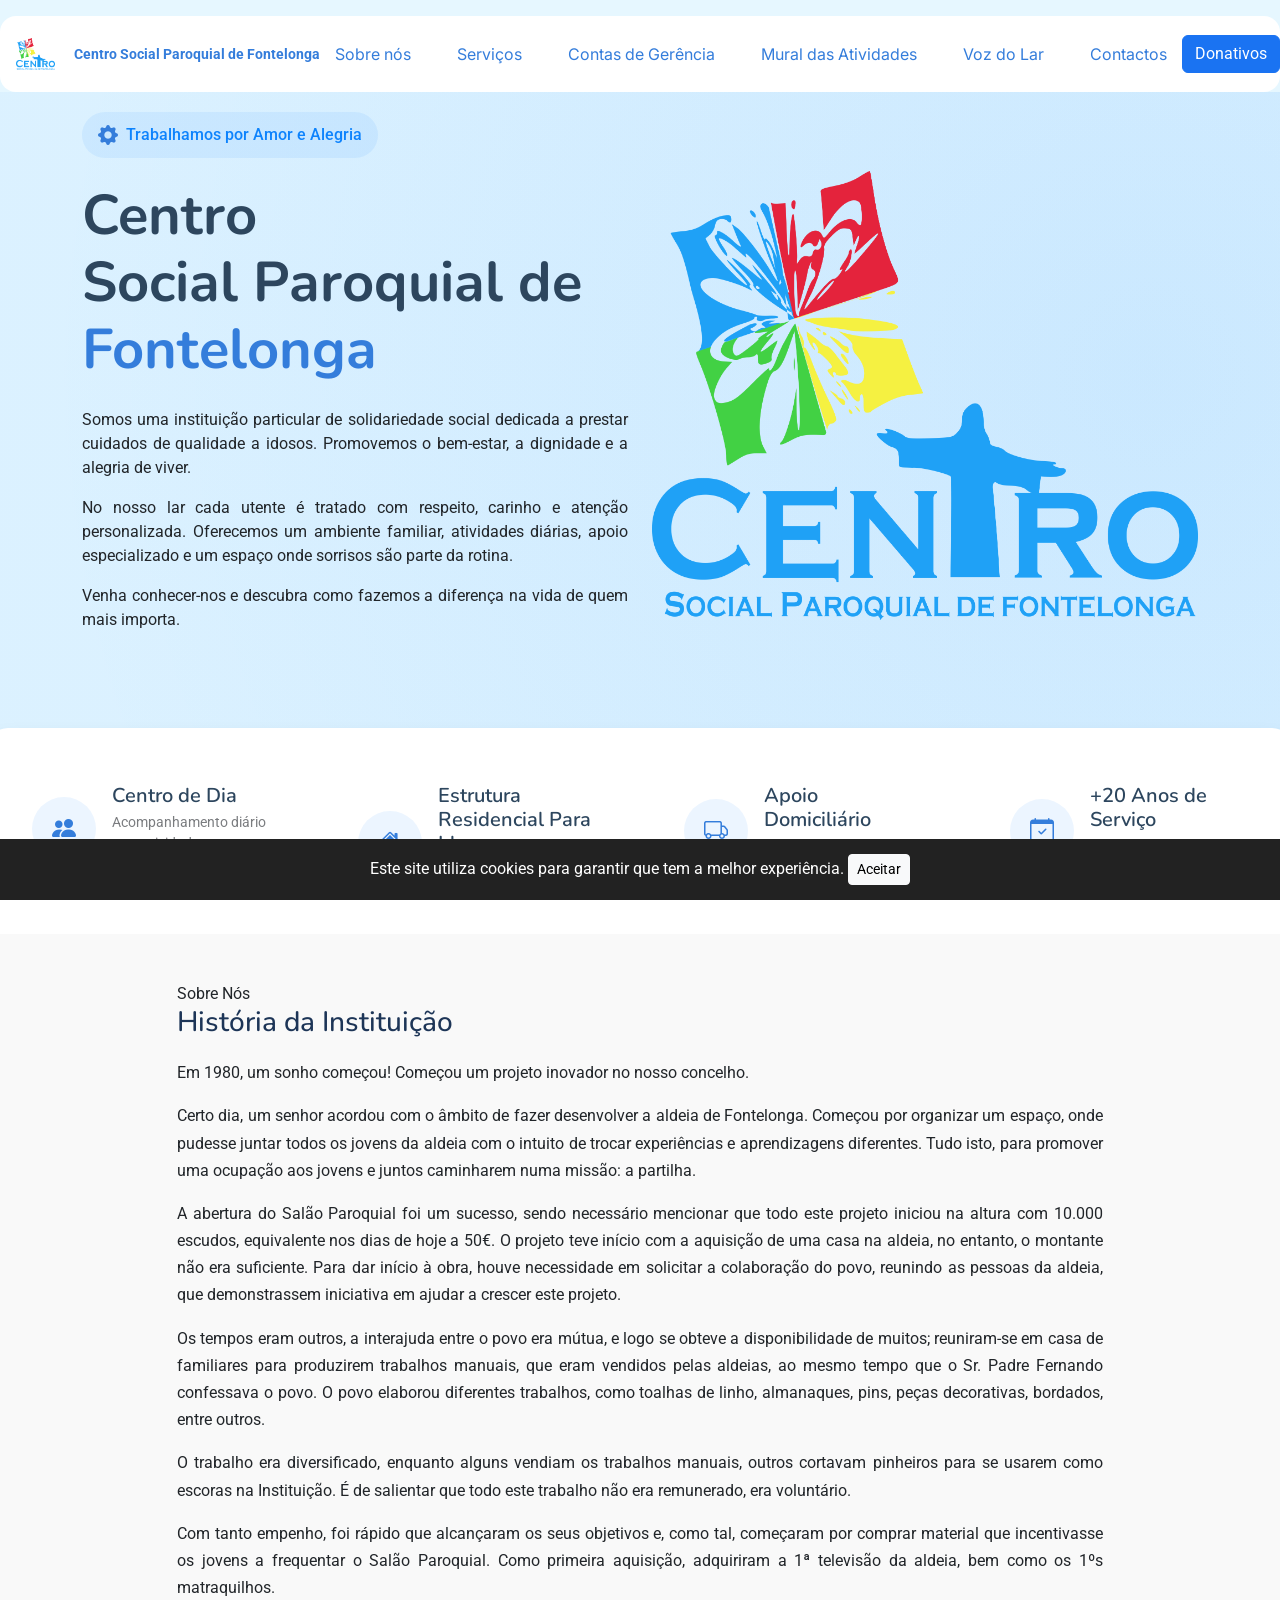
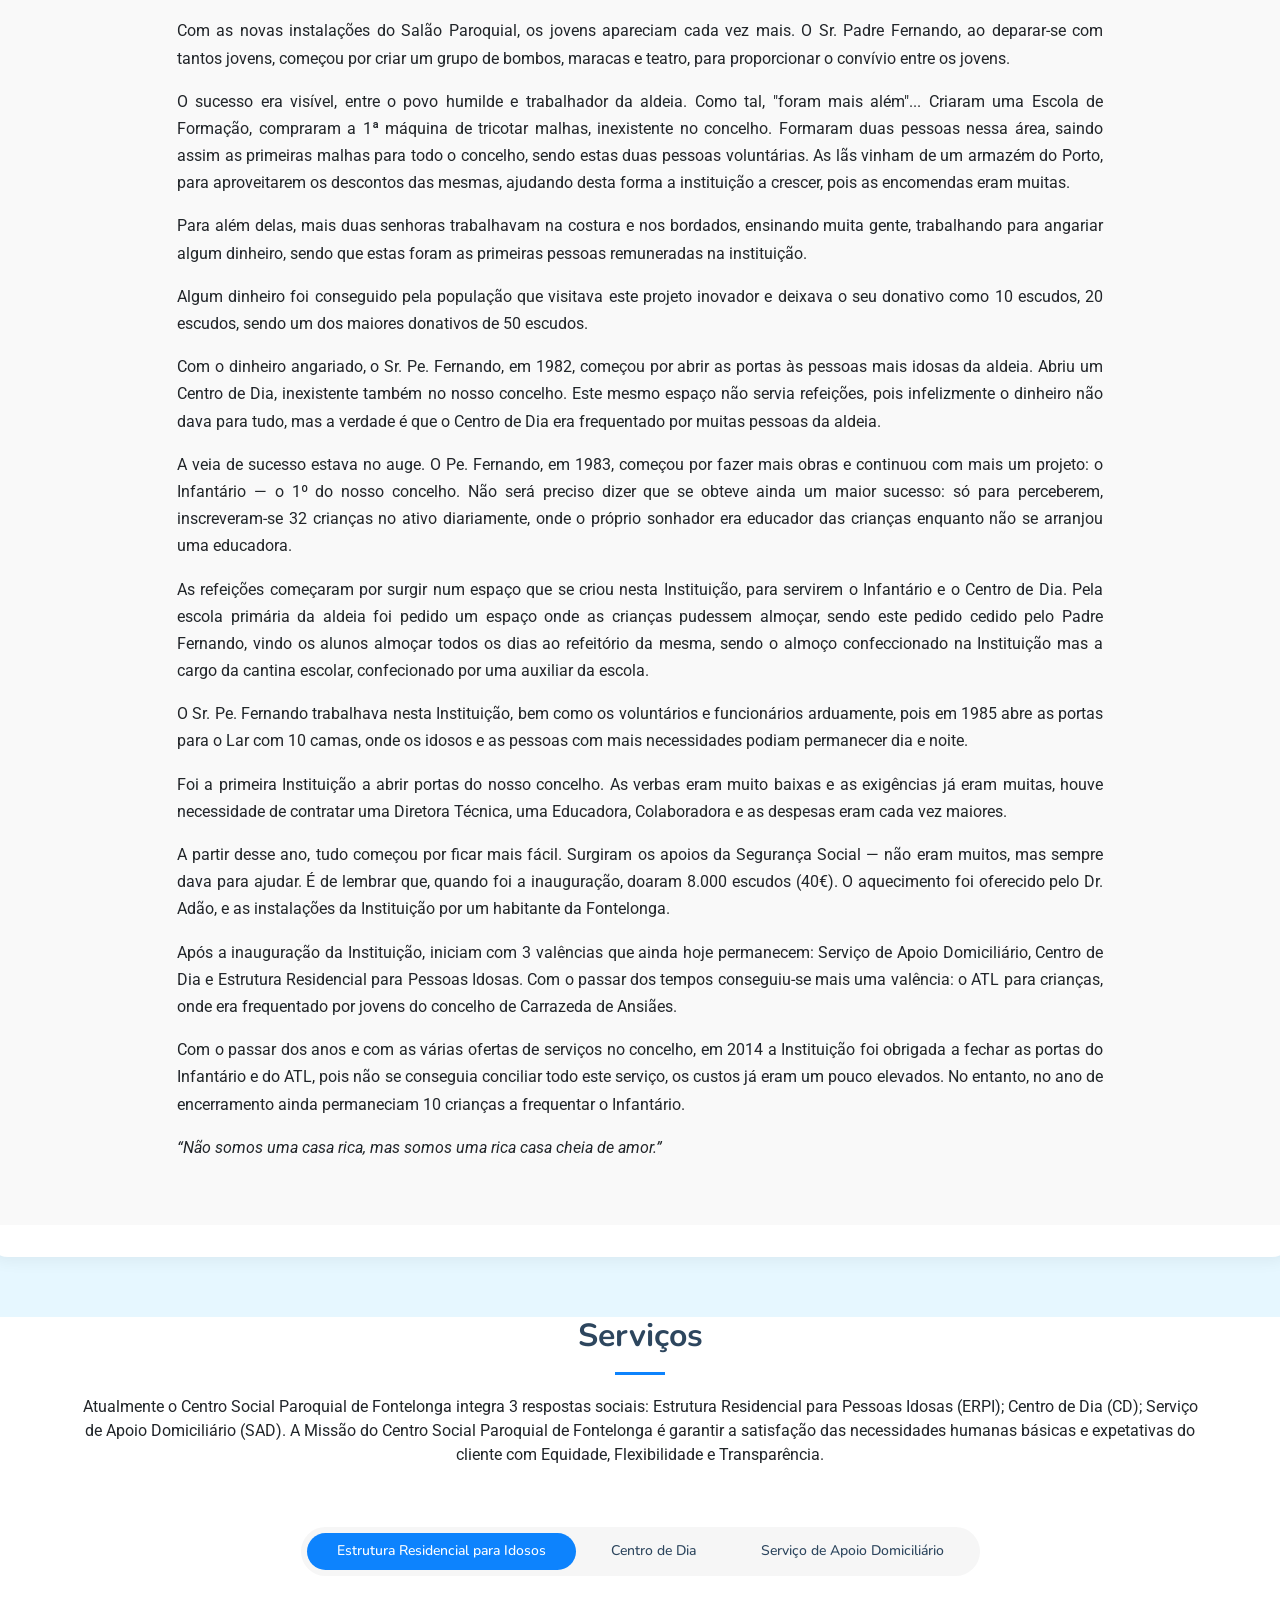
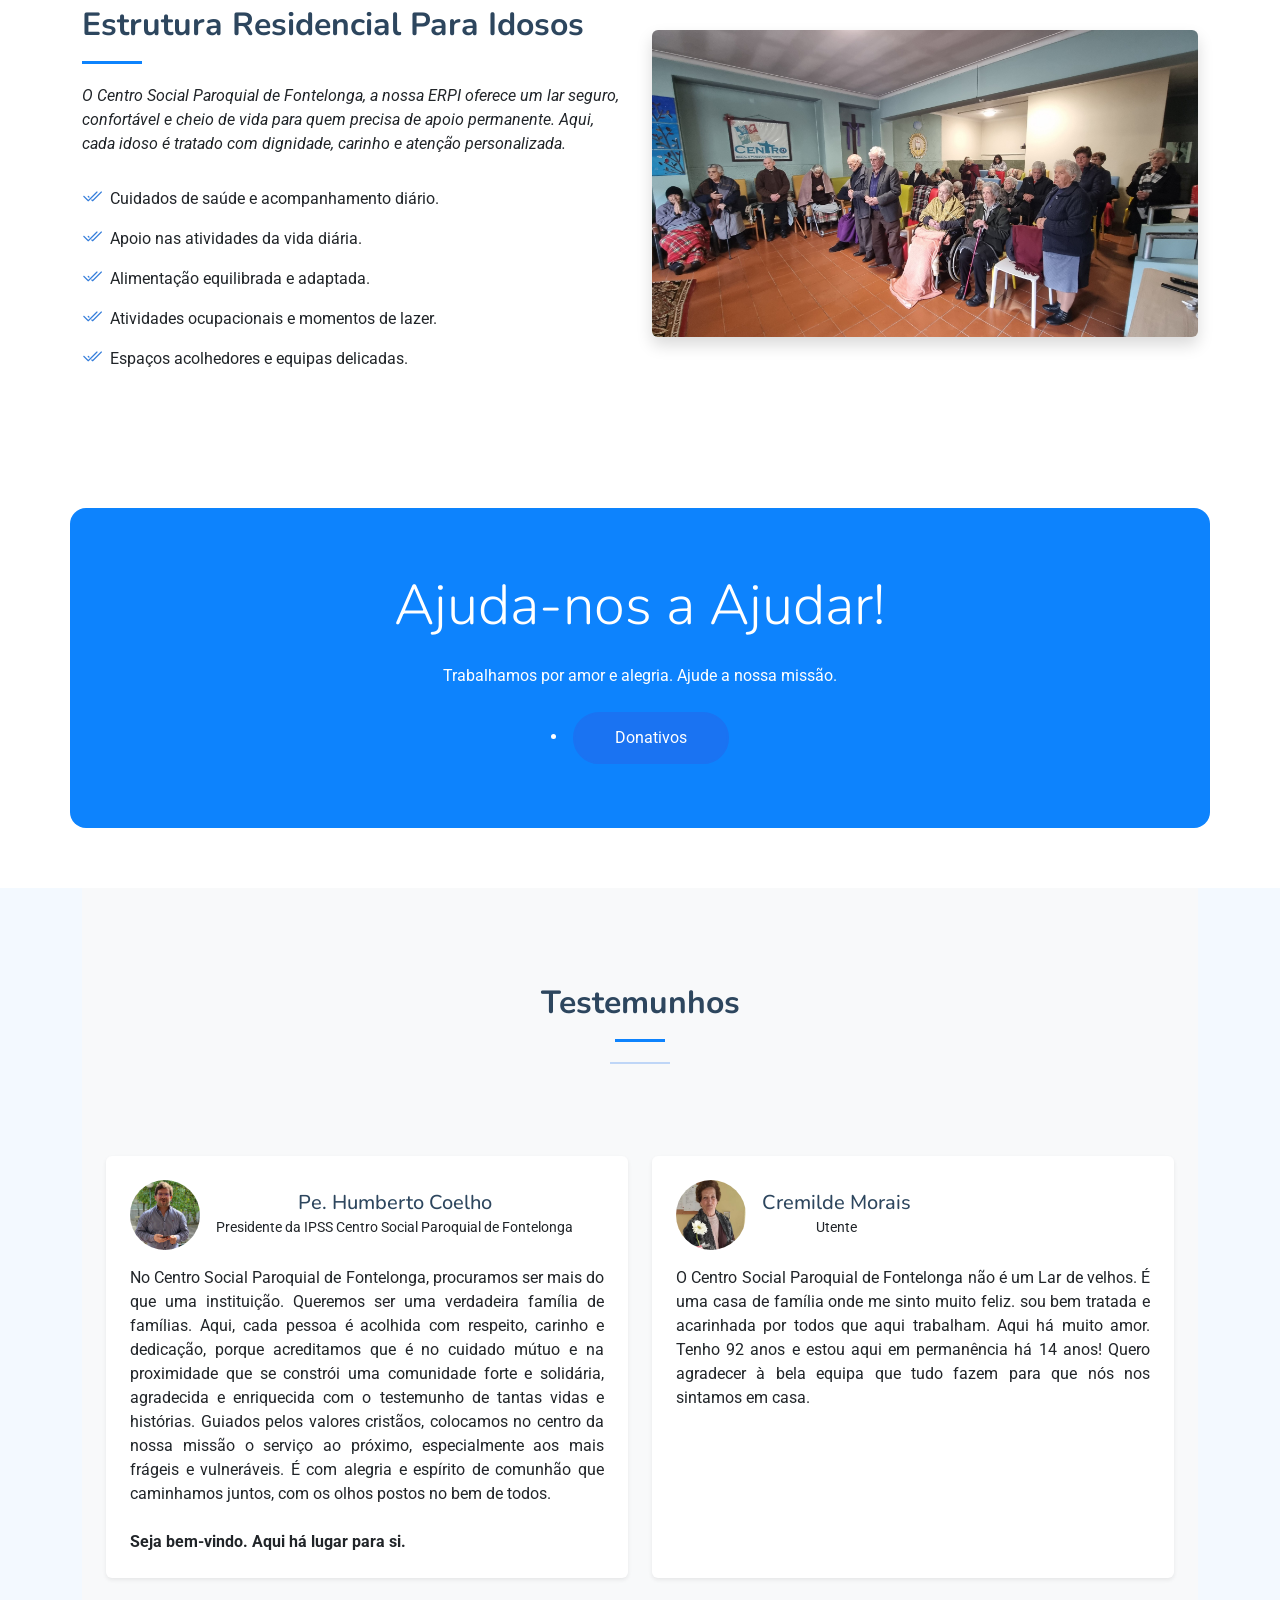
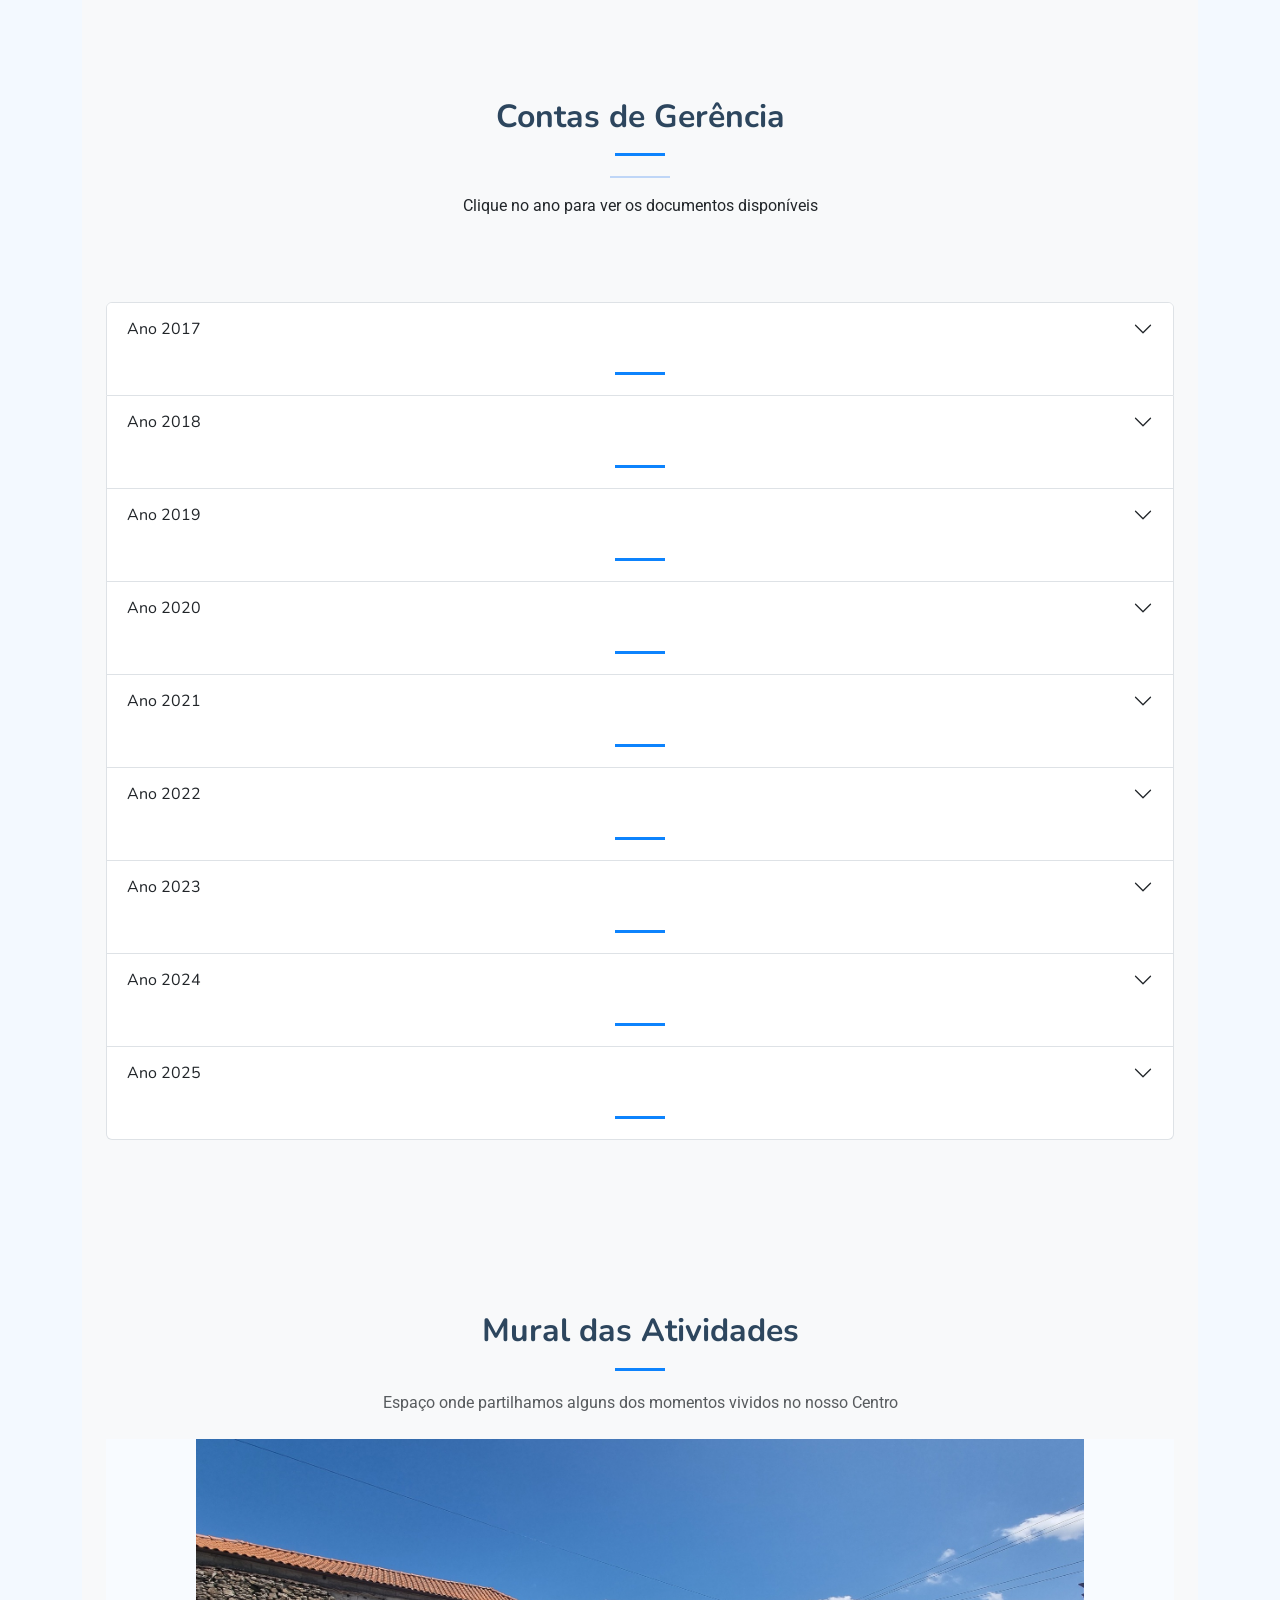
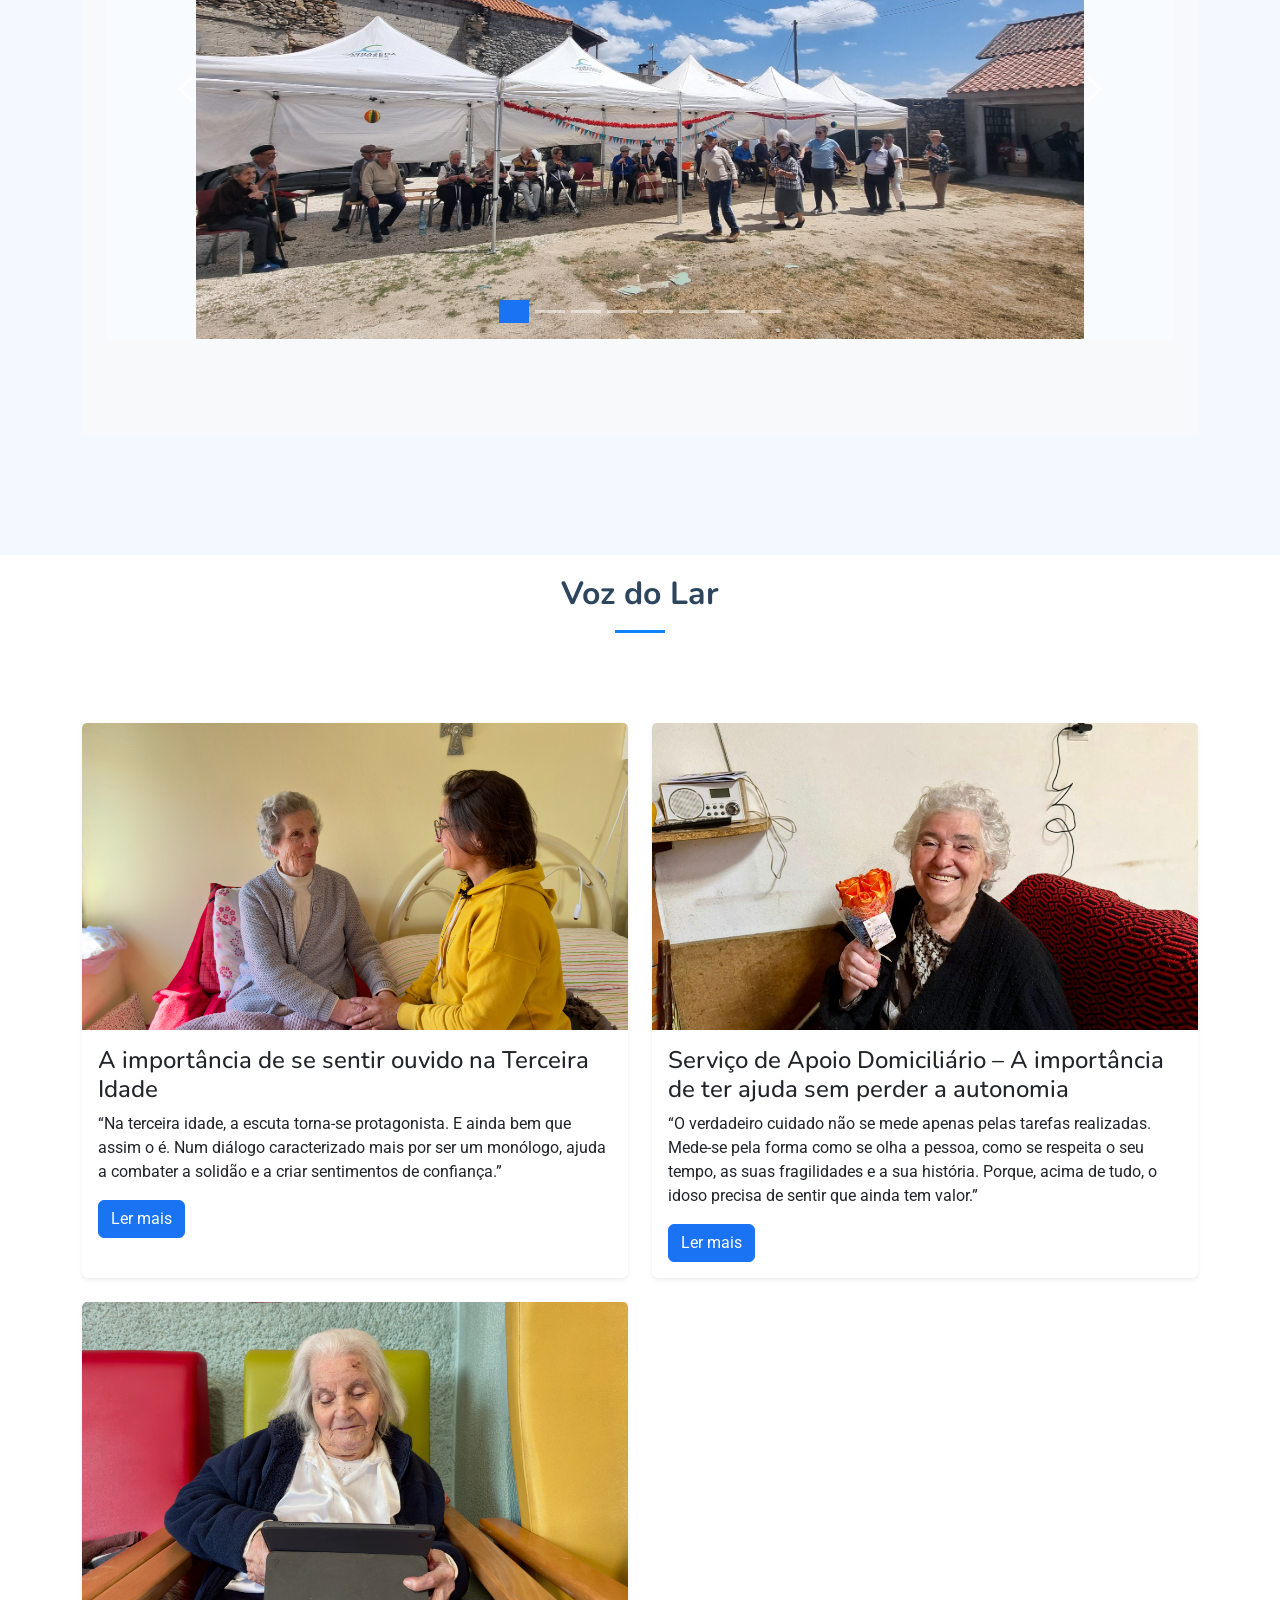
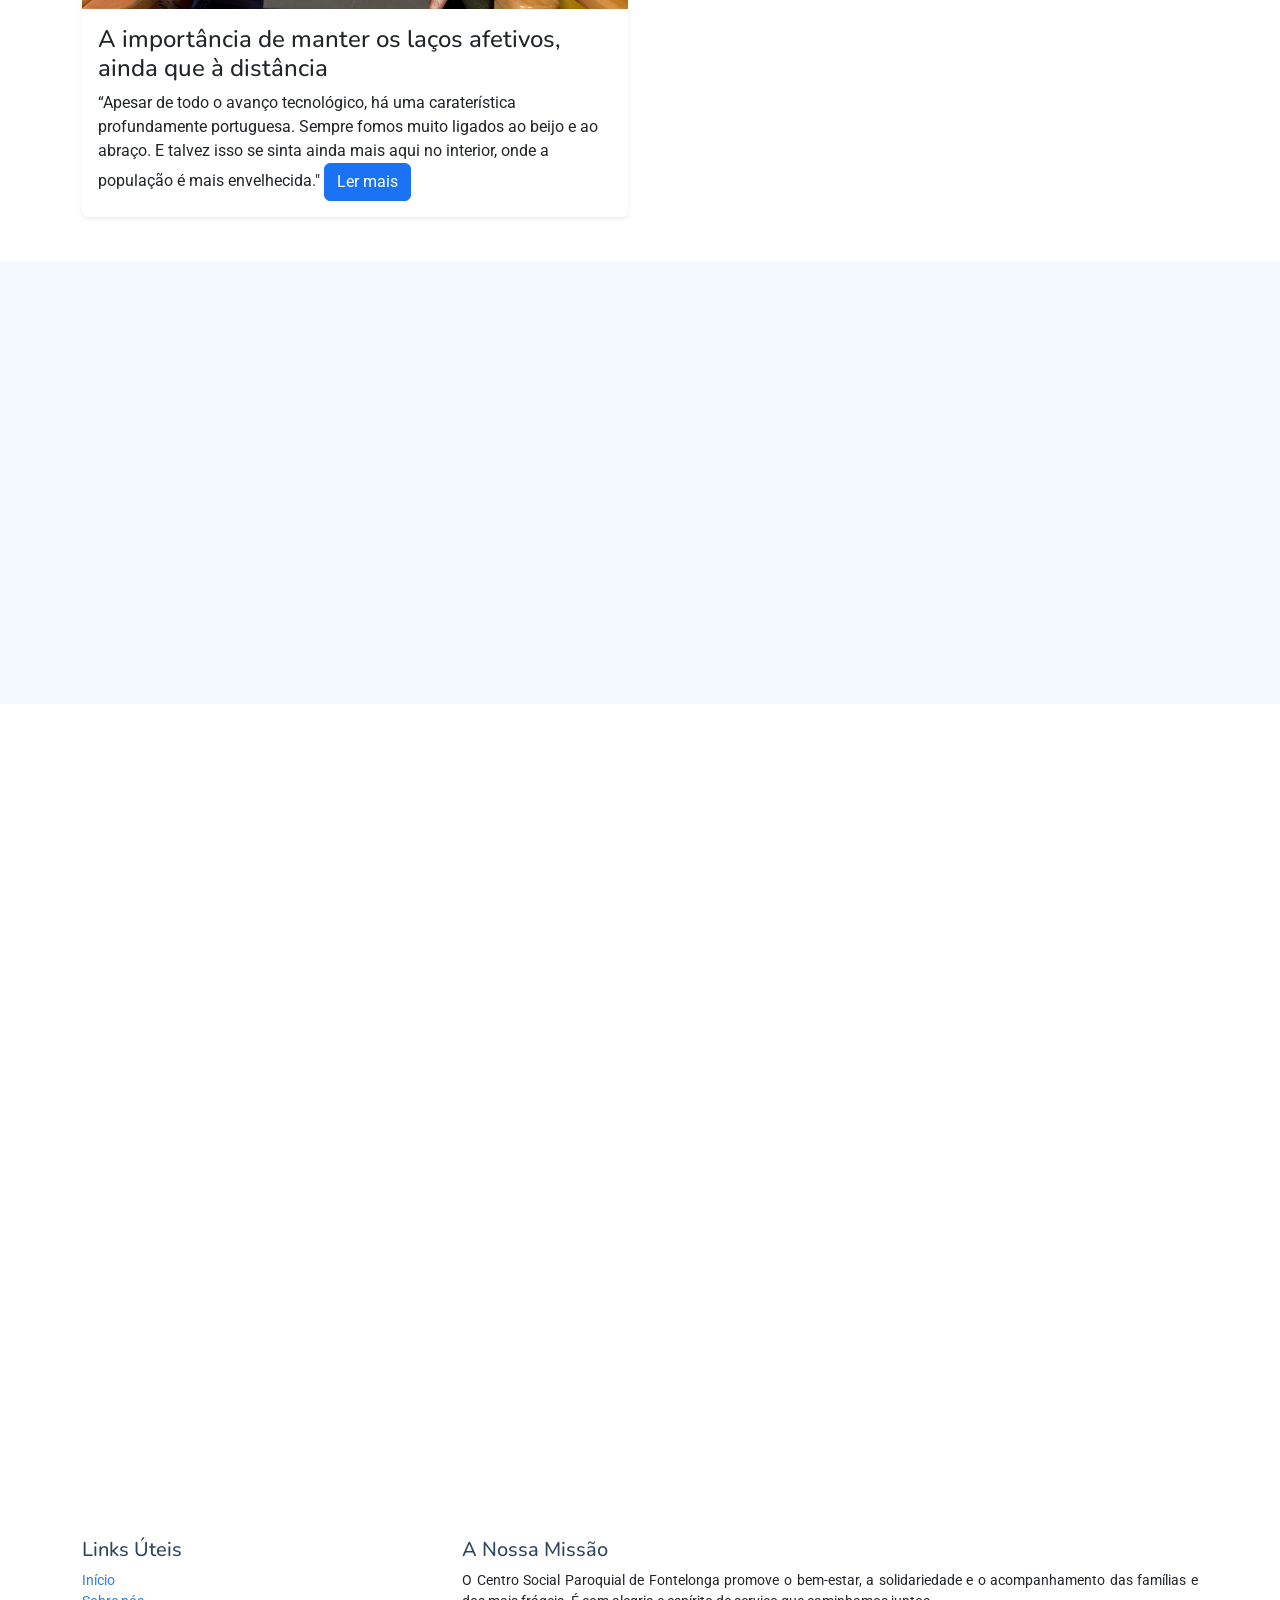
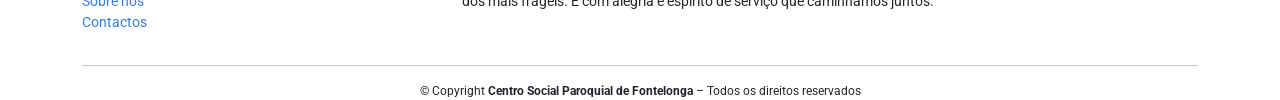
==== commit 153b0d30: "adicionar artigo" ====
--- a/index.html
+++ b/index.html
@@ -944,6 +944,30 @@
 
         </div>
       </div>
+  <!-- Artigo 3 -->
+      <div class="col-md-6 mb-4">
+        <div class="card shadow-sm border-0 h-100">
+
+          <img src="assets/img/artigo3.jpg"
+               class="card-img-top"
+               alt="Artigo">
+
+          <div class="card-body">
+            <h4 class="card-title">
+              A importância de manter os laços afetivos, ainda que à distância
+            </h4>
+
+            <p class="card-text">
+              “Apesar de todo o avanço tecnológico, há uma caraterística profundamente portuguesa. Sempre fomos muito ligados ao beijo e ao abraço. E talvez isso se sinta ainda mais aqui no interior, onde a população é mais envelhecida."
+
+            <a href="artigos/afetivos.html"
+               class="btn btn-primary">
+              Ler mais
+            </a>
+          </div>
+
+        </div>
+      </div>
 
     </div>
   </div>
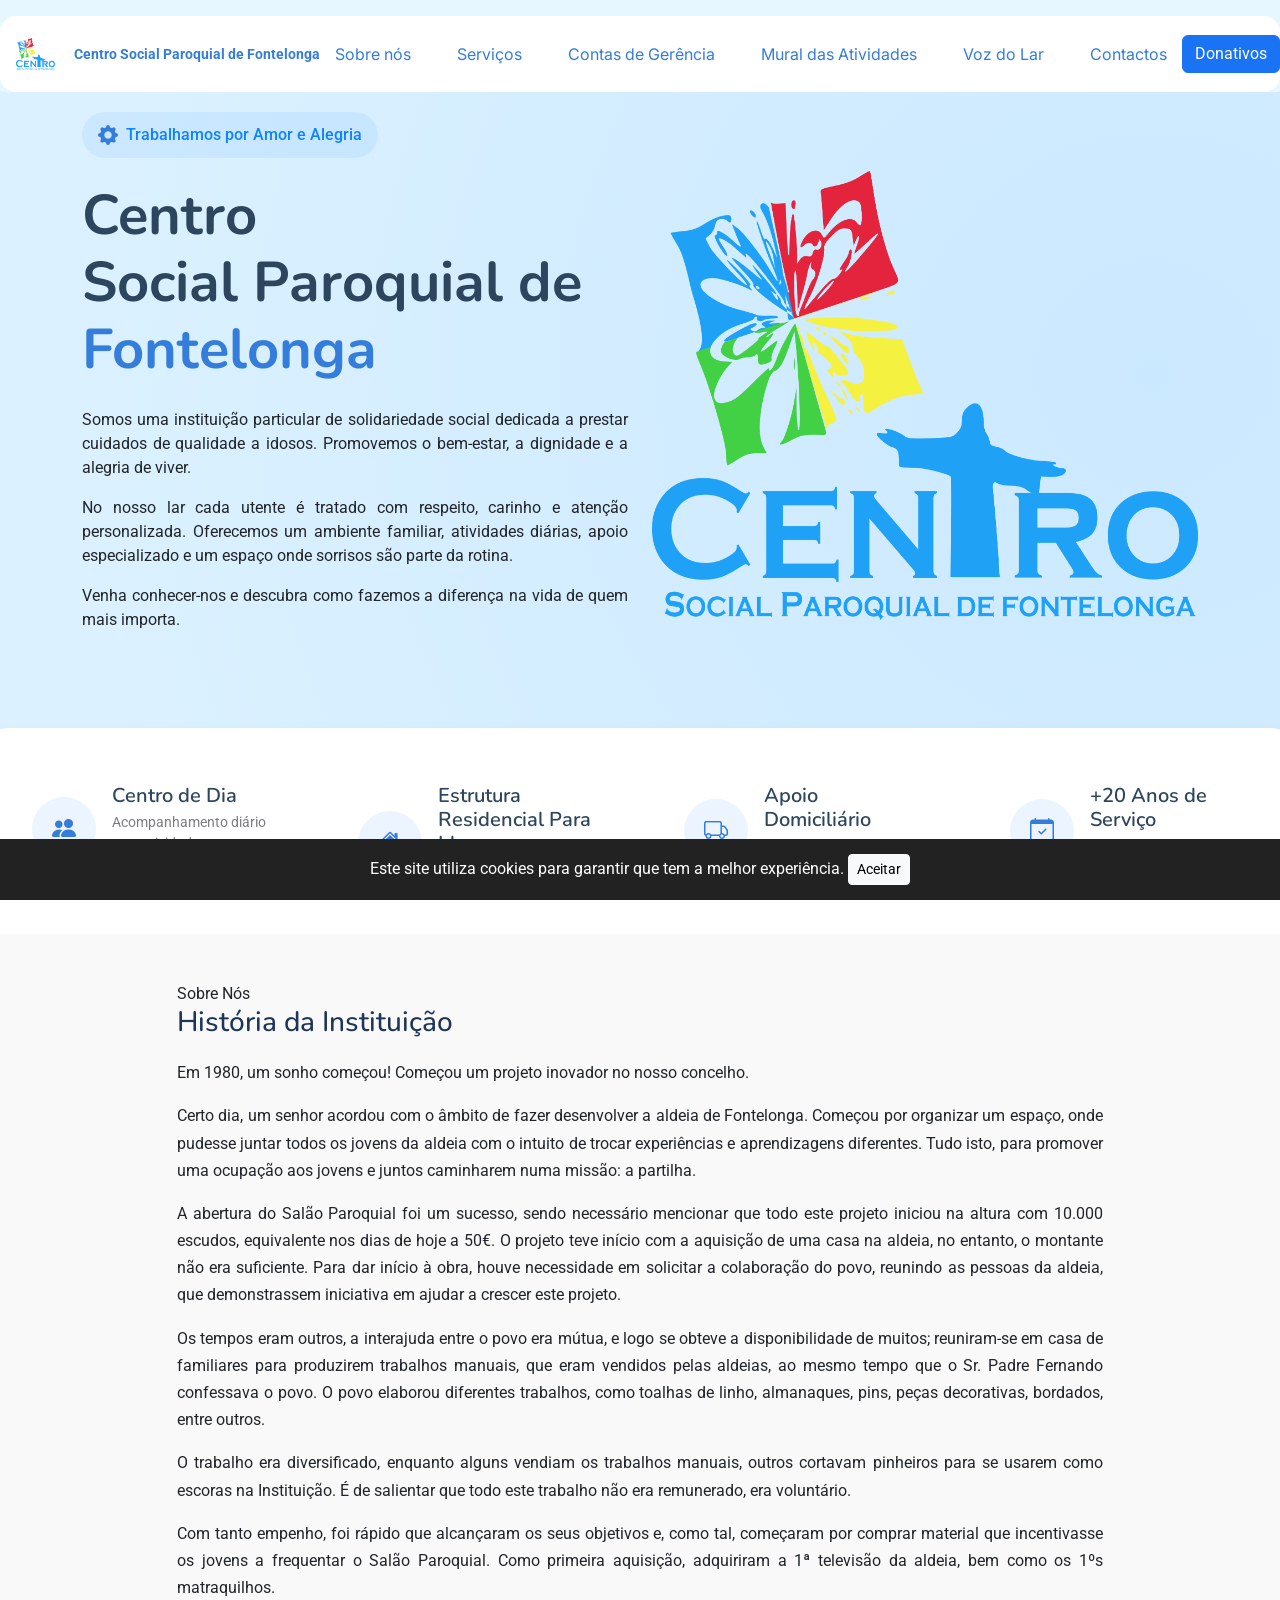
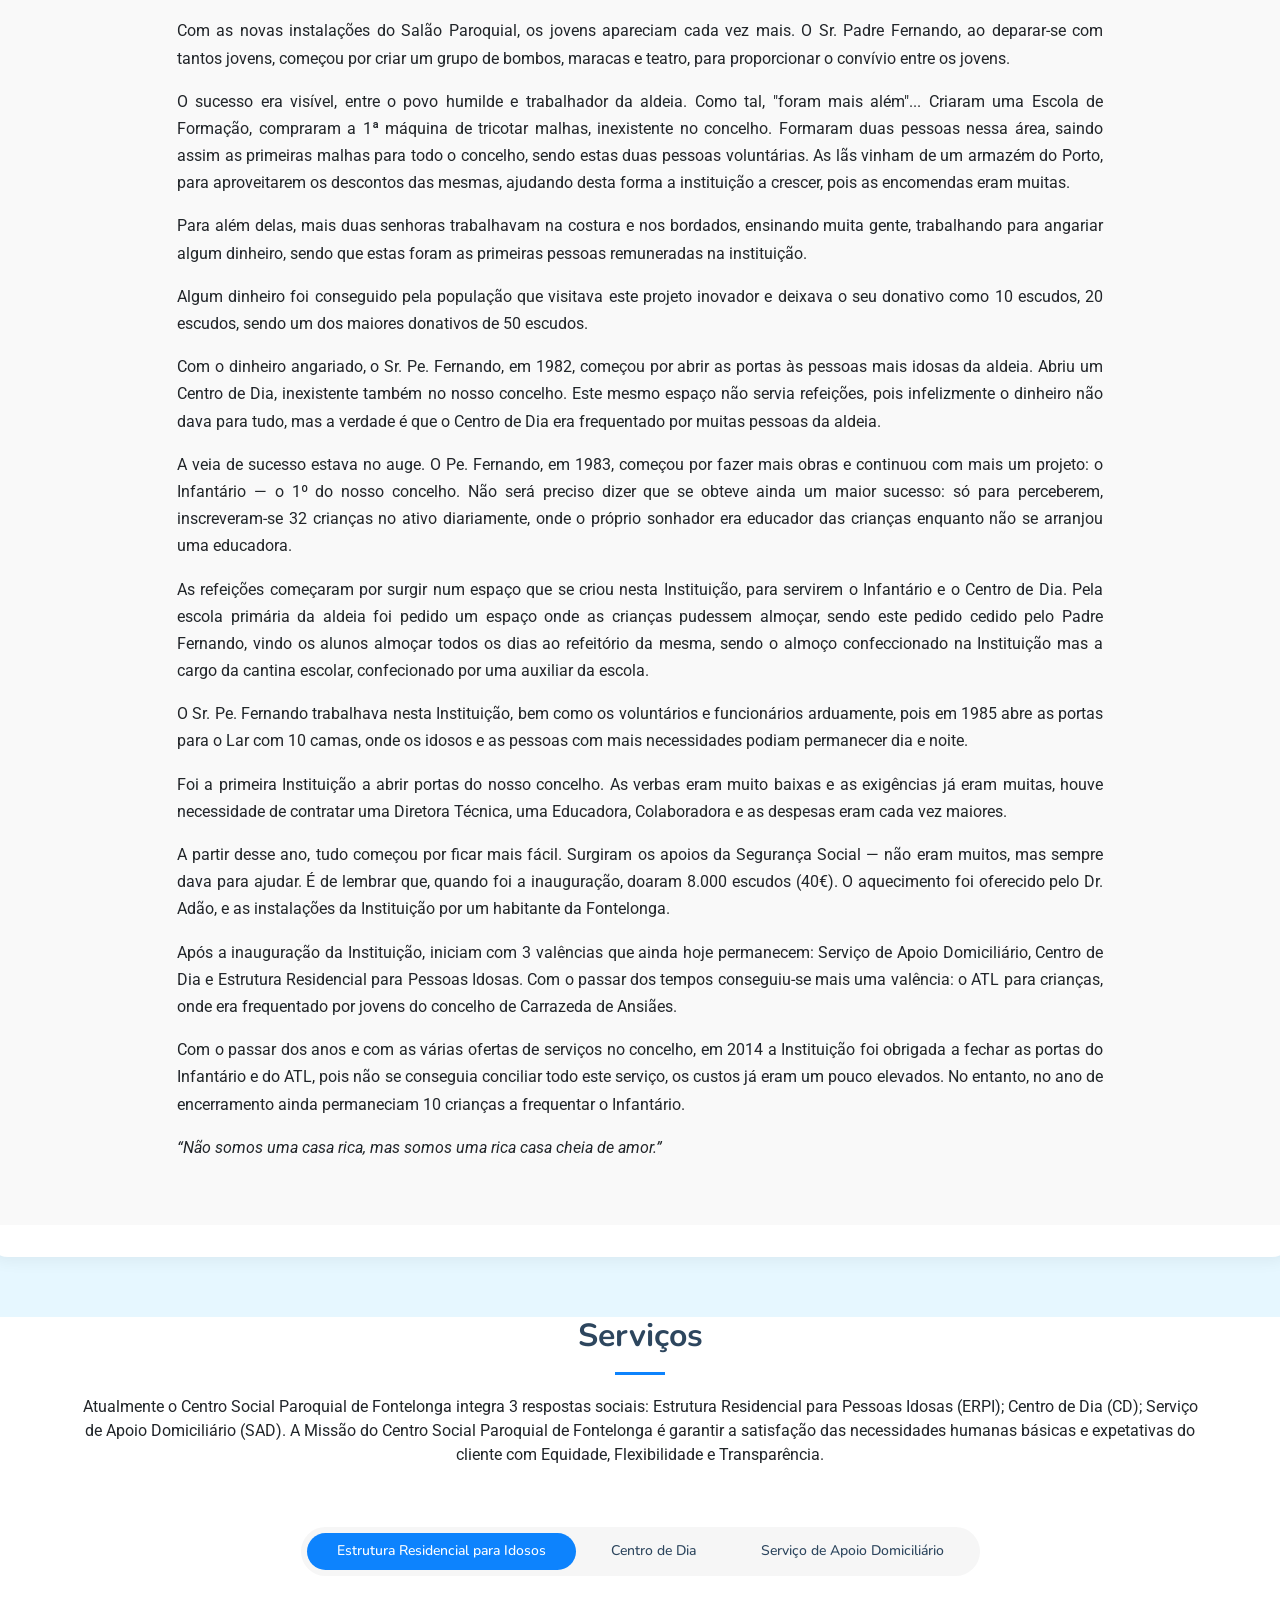
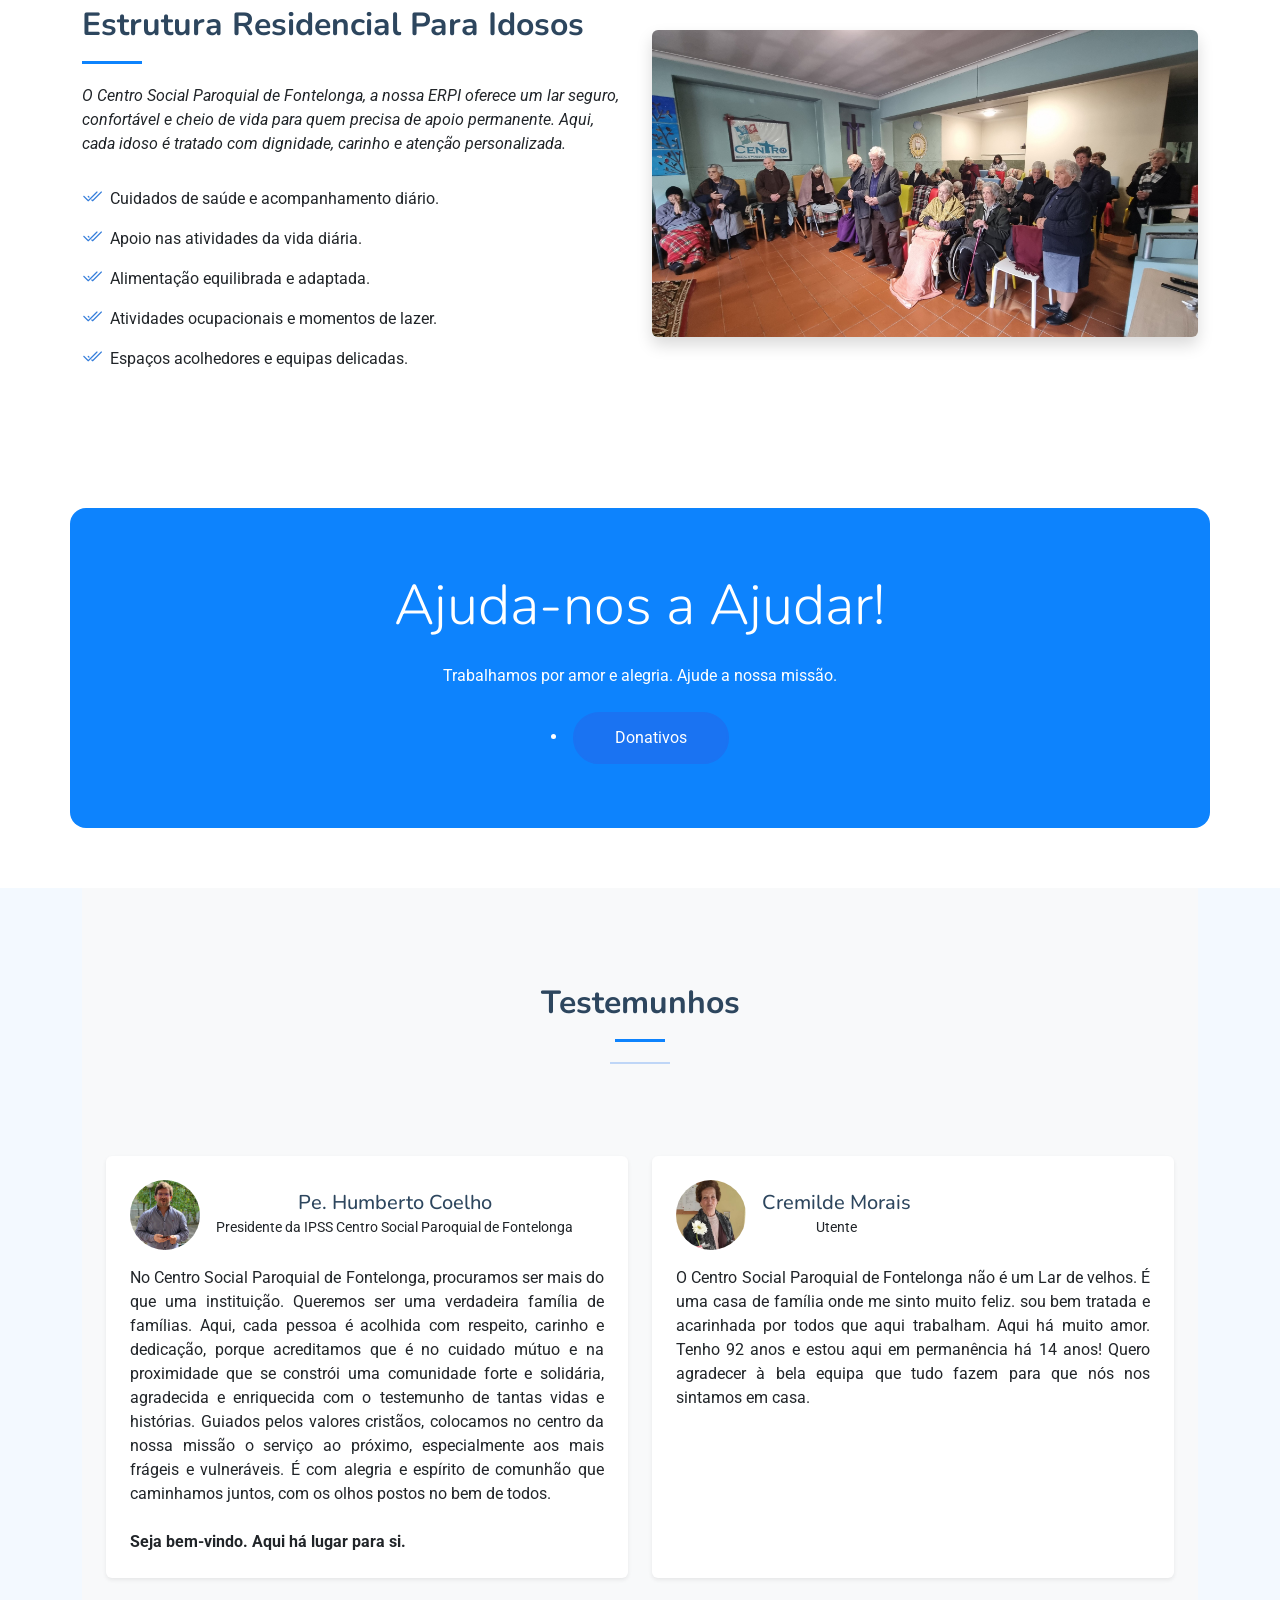
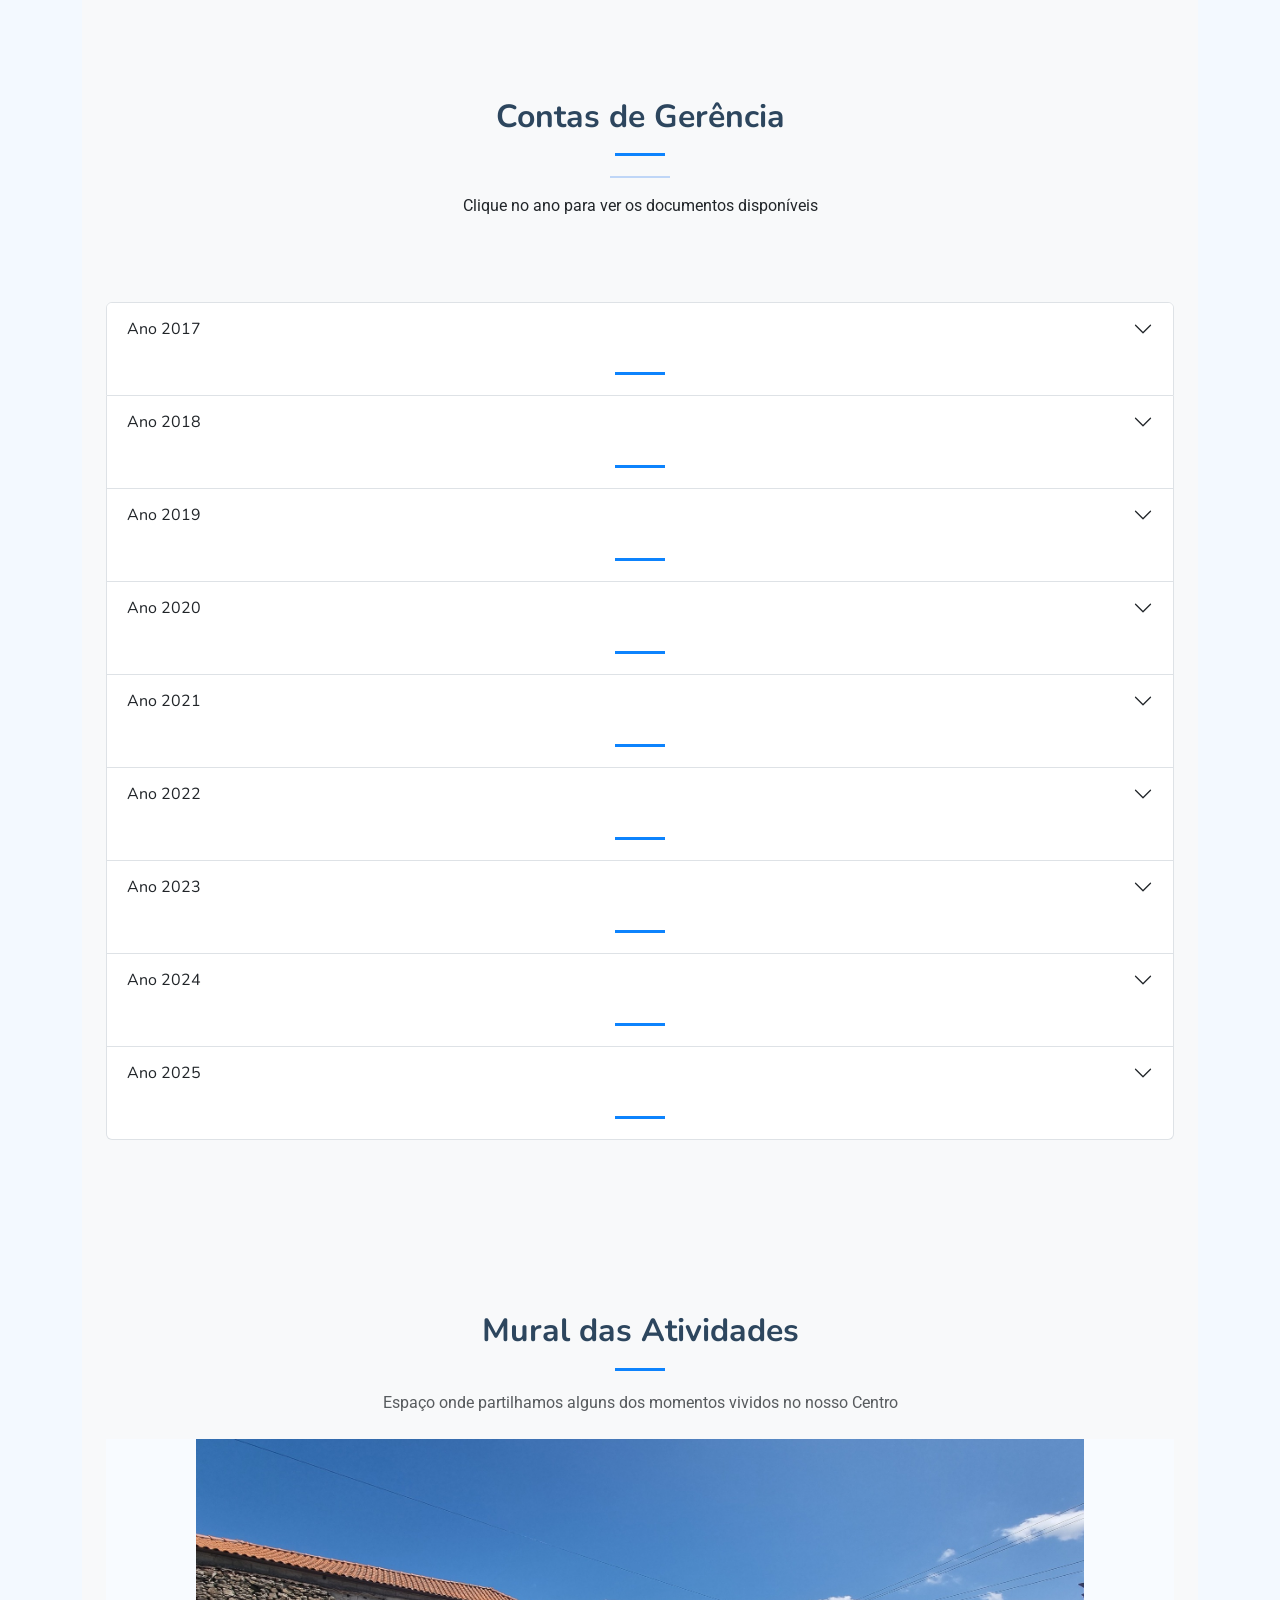
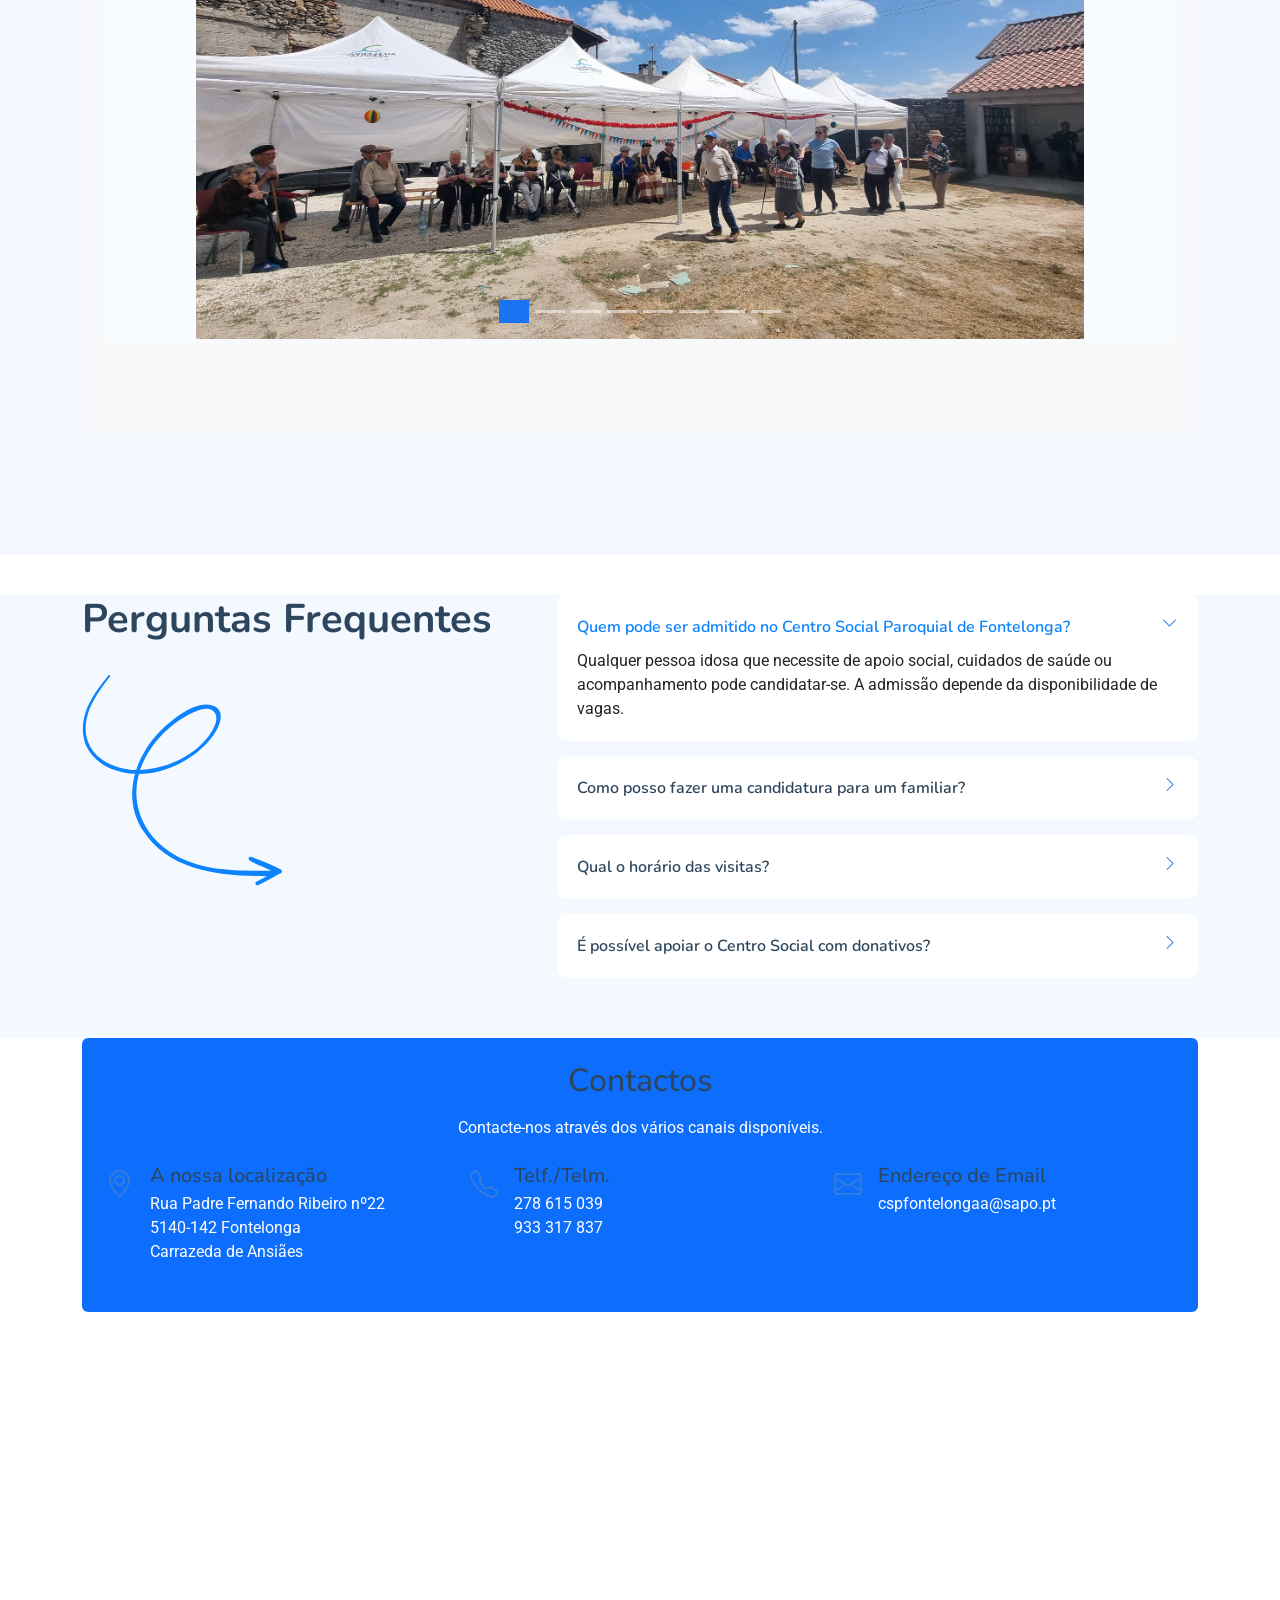
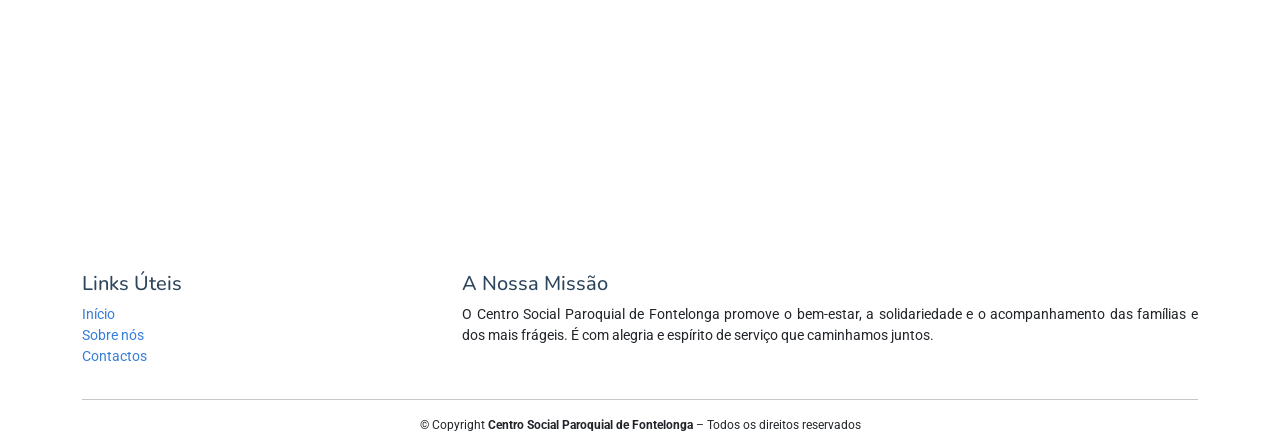
==== commit c22f3b42: "remover secção Voz do lar" ====
--- a/index.html
+++ b/index.html
@@ -891,86 +891,6 @@
 <section class="features section" id="voz do lar">
   <div class="container">
 
-<div class="section-title text-center mb-0">
-      <h2>Voz do Lar</h2>
-    </div>
-    <div class="row">
-      <!-- Artigo 1 -->
-      <div class="col-md-6 mb-4">
-        <div class="card shadow-sm border-0 h-100">
-
-          <img src="assets/img/artigo1.jpg"
-               class="card-img-top"
-               alt="Artigo">
-
-          <div class="card-body">
-            <h4 class="card-title">
-              A importância de se sentir ouvido na Terceira Idade
-            </h4>
-
-            <p class="card-text">
-              “Na terceira idade, a escuta torna-se protagonista. E ainda bem que assim o é. Num diálogo caracterizado mais por ser um monólogo, ajuda a combater a solidão e a criar sentimentos de confiança.” 
-            </p>
-
-            <a href="artigos/ouvido-terceira-idade.html"
-               class="btn btn-primary">
-              Ler mais
-            </a>
-             </div>
-        </div>
-      </div>
-		  <!-- Artigo 2 -->
-      <div class="col-md-6 mb-4">
-        <div class="card shadow-sm border-0 h-100">
-
-          <img src="assets/img/artigo2.jpg"
-               class="card-img-top"
-               alt="Artigo">
-
-          <div class="card-body">
-            <h4 class="card-title">
-              Serviço de Apoio Domiciliário – A importância de ter ajuda sem perder a autonomia
-            </h4>
-
-            <p class="card-text">
-              “O verdadeiro cuidado não se mede apenas pelas tarefas realizadas. Mede-se pela forma como se olha a pessoa, como se respeita o seu tempo, as suas fragilidades e a sua história. Porque, acima de tudo, o idoso precisa de sentir que ainda tem valor.” 
-            </p>
-
-            <a href="artigos/sad.html"
-               class="btn btn-primary">
-              Ler mais
-            </a>
-          </div>
-
-        </div>
-      </div>
-  <!-- Artigo 3 -->
-      <div class="col-md-6 mb-4">
-        <div class="card shadow-sm border-0 h-100">
-
-          <img src="assets/img/artigo3.jpg"
-               class="card-img-top"
-               alt="Artigo">
-
-          <div class="card-body">
-            <h4 class="card-title">
-              A importância de manter os laços afetivos, ainda que à distância
-            </h4>
-
-            <p class="card-text">
-              “Apesar de todo o avanço tecnológico, há uma caraterística profundamente portuguesa. Sempre fomos muito ligados ao beijo e ao abraço. E talvez isso se sinta ainda mais aqui no interior, onde a população é mais envelhecida."
-
-            <a href="artigos/afetivos.html"
-               class="btn btn-primary">
-              Ler mais
-            </a>
-          </div>
-
-        </div>
-      </div>
-
-    </div>
-  </div>
 </section>
 <!-- Blog -->
 <section class="faq-9 faq section light-background" id="faq">
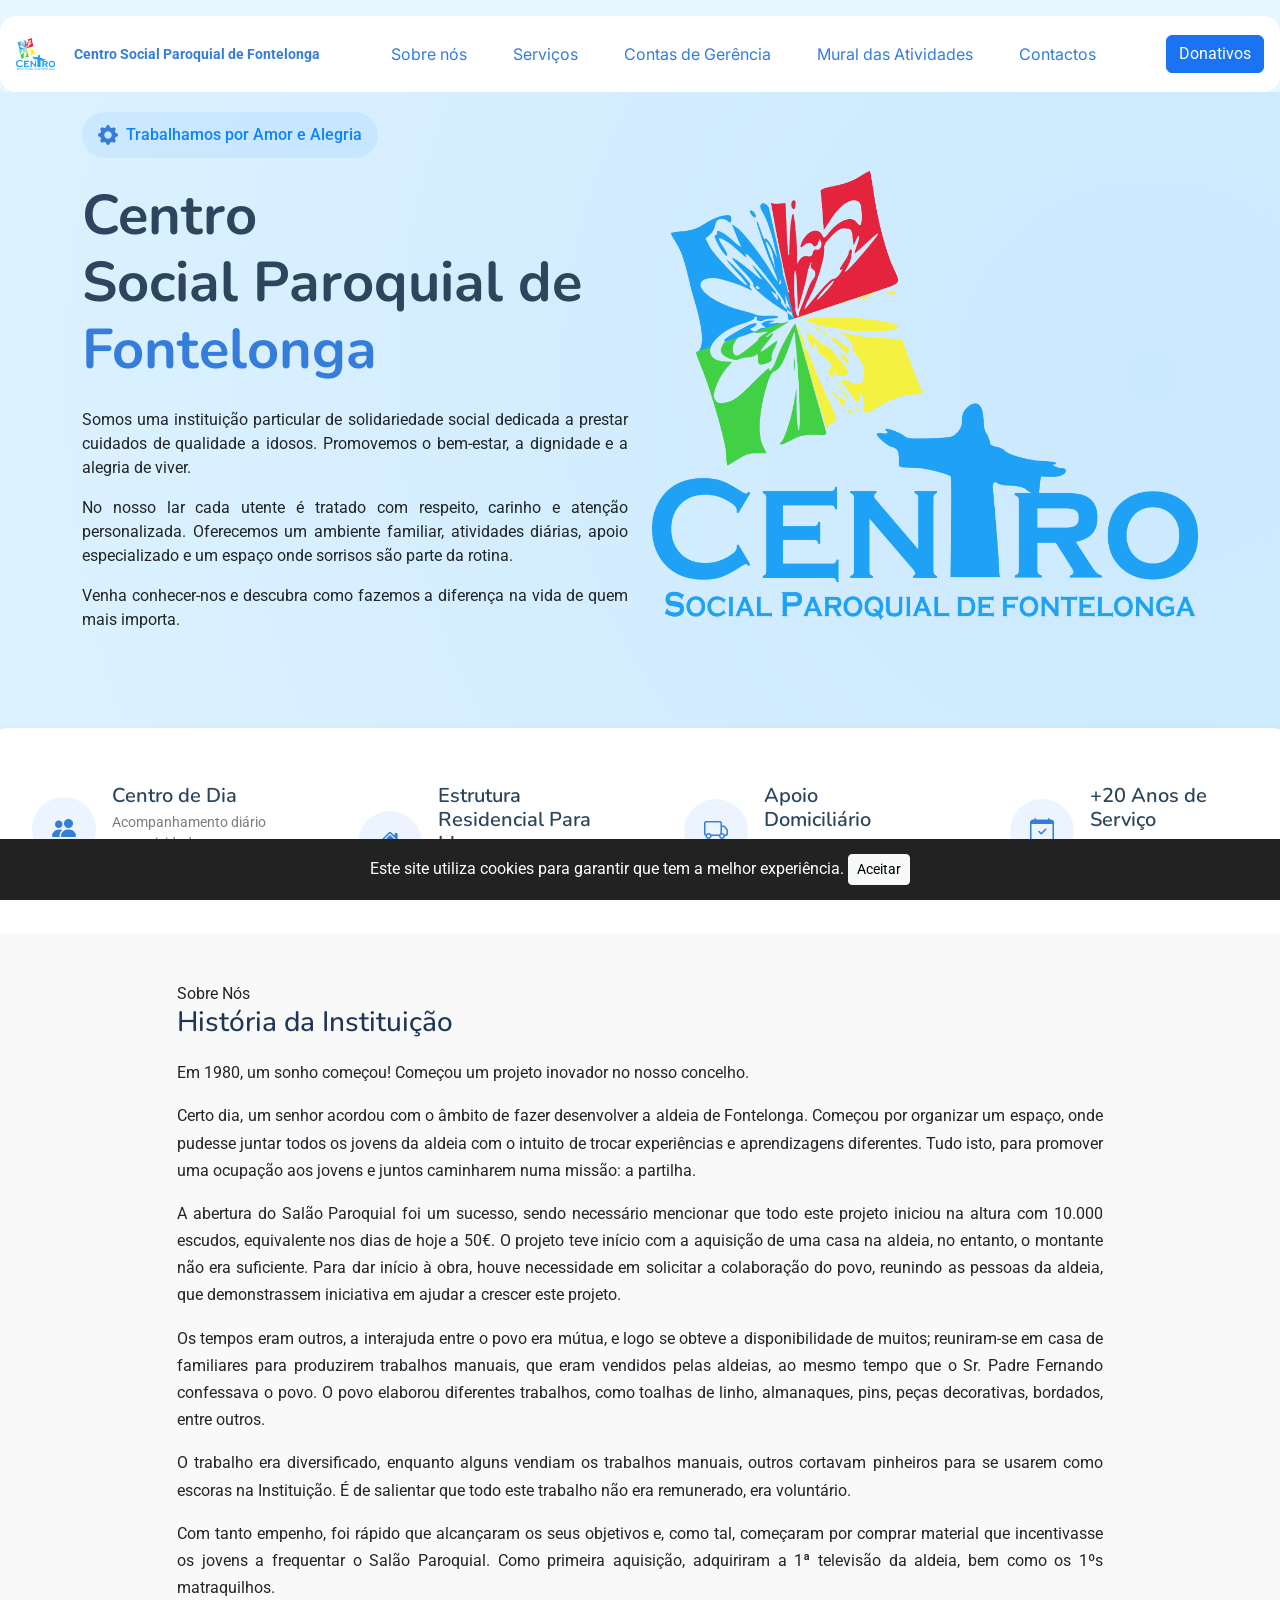
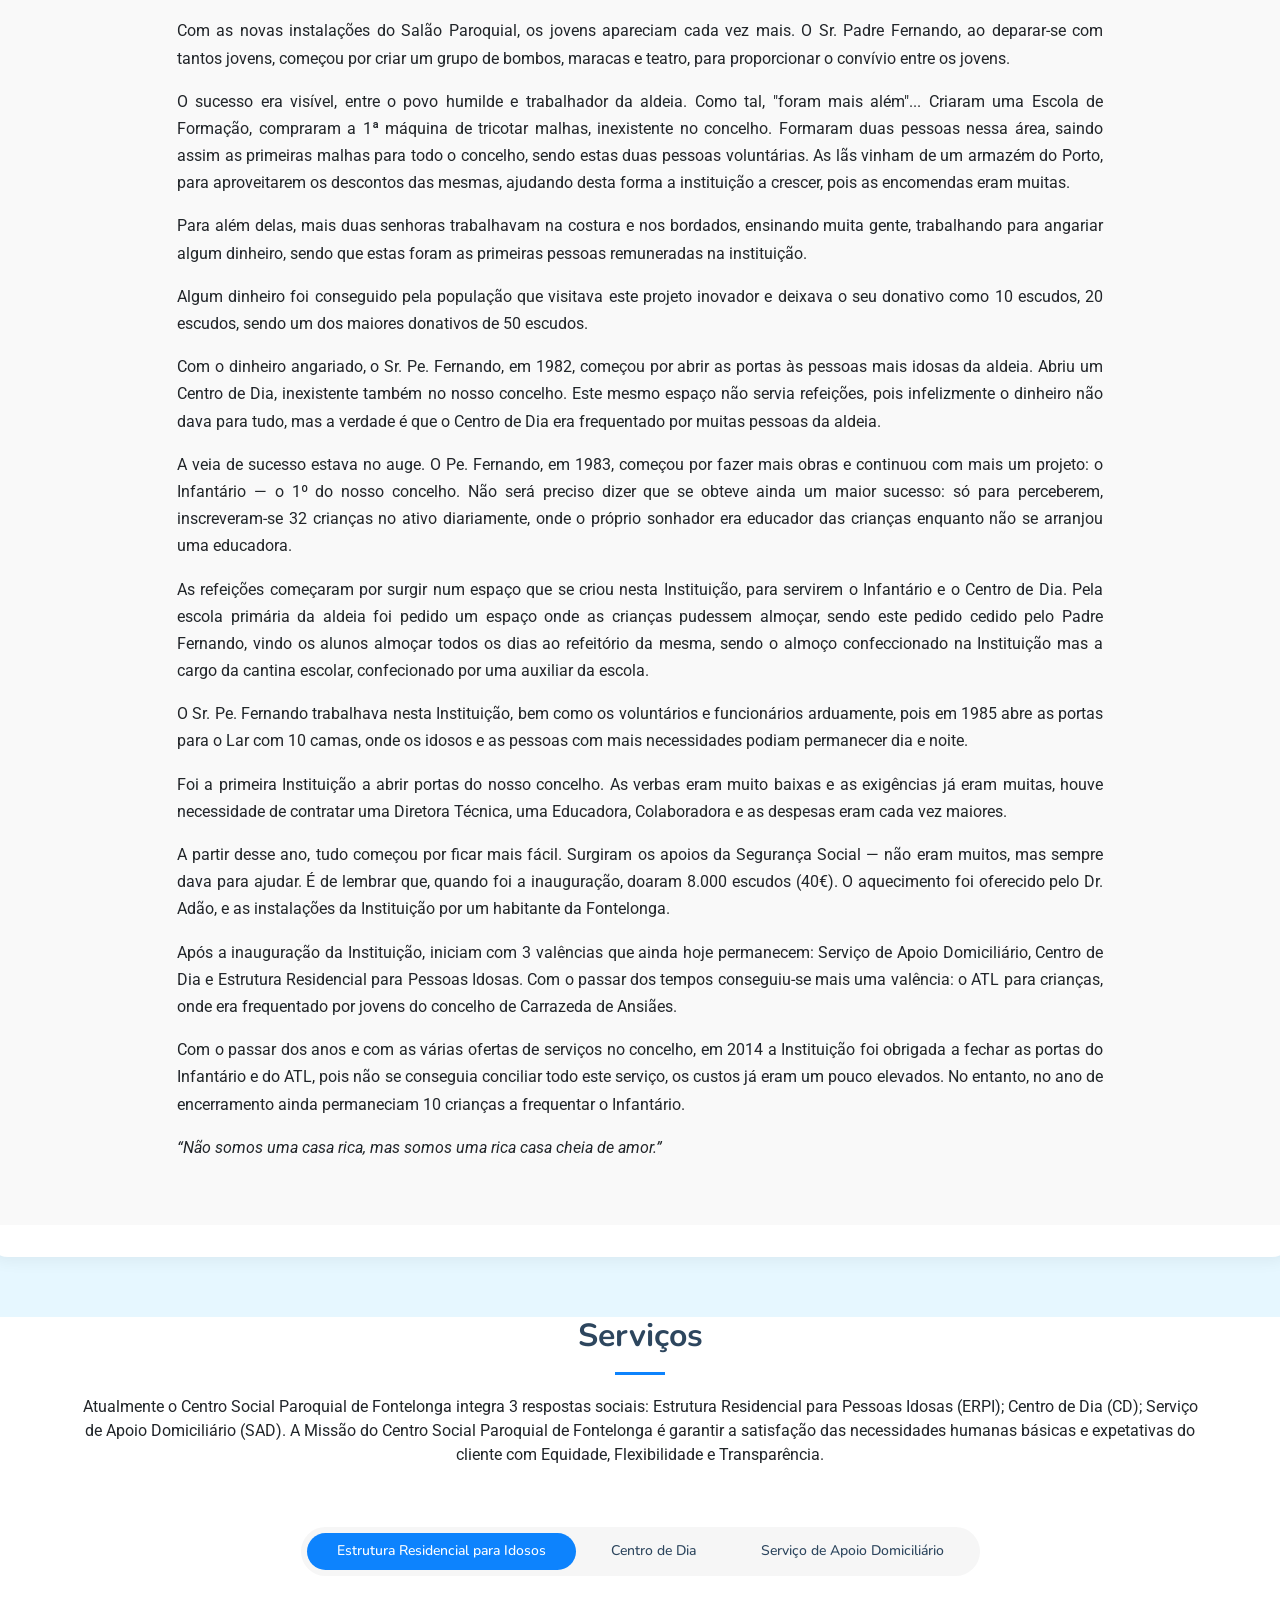
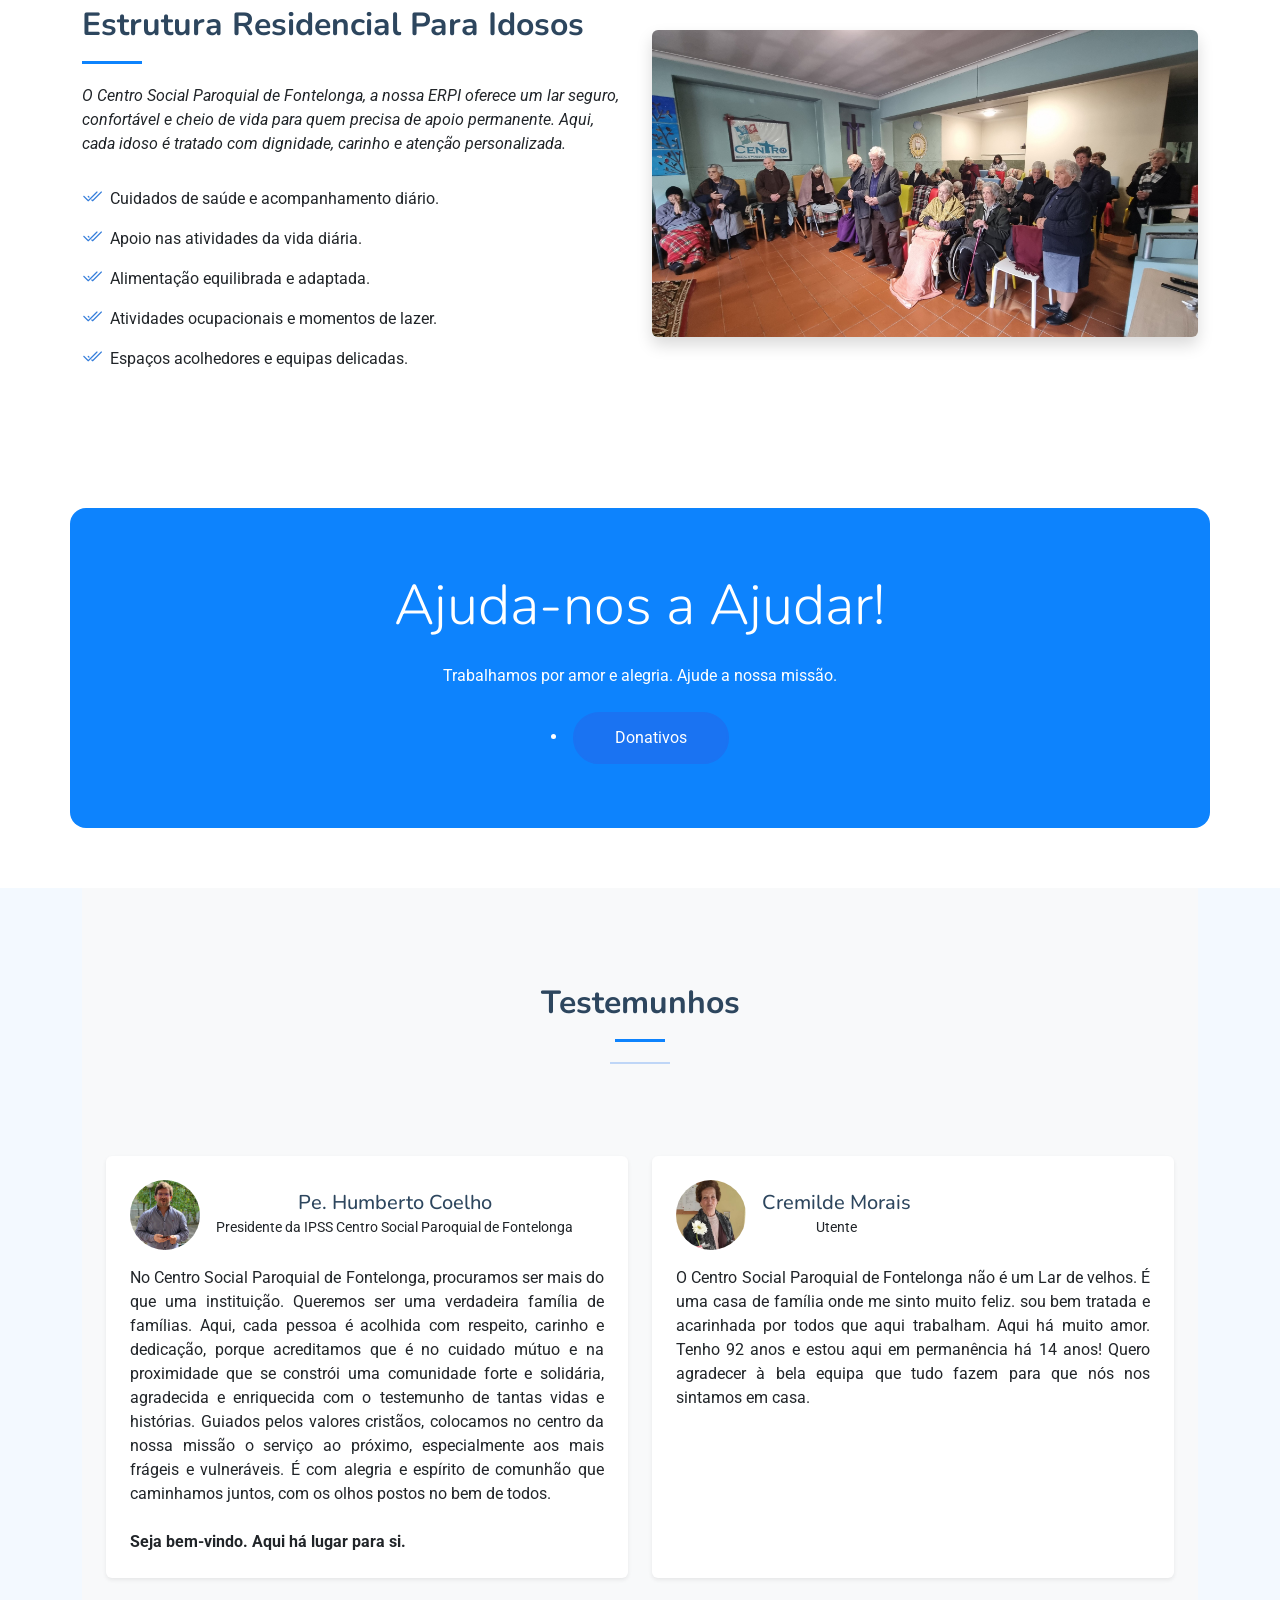
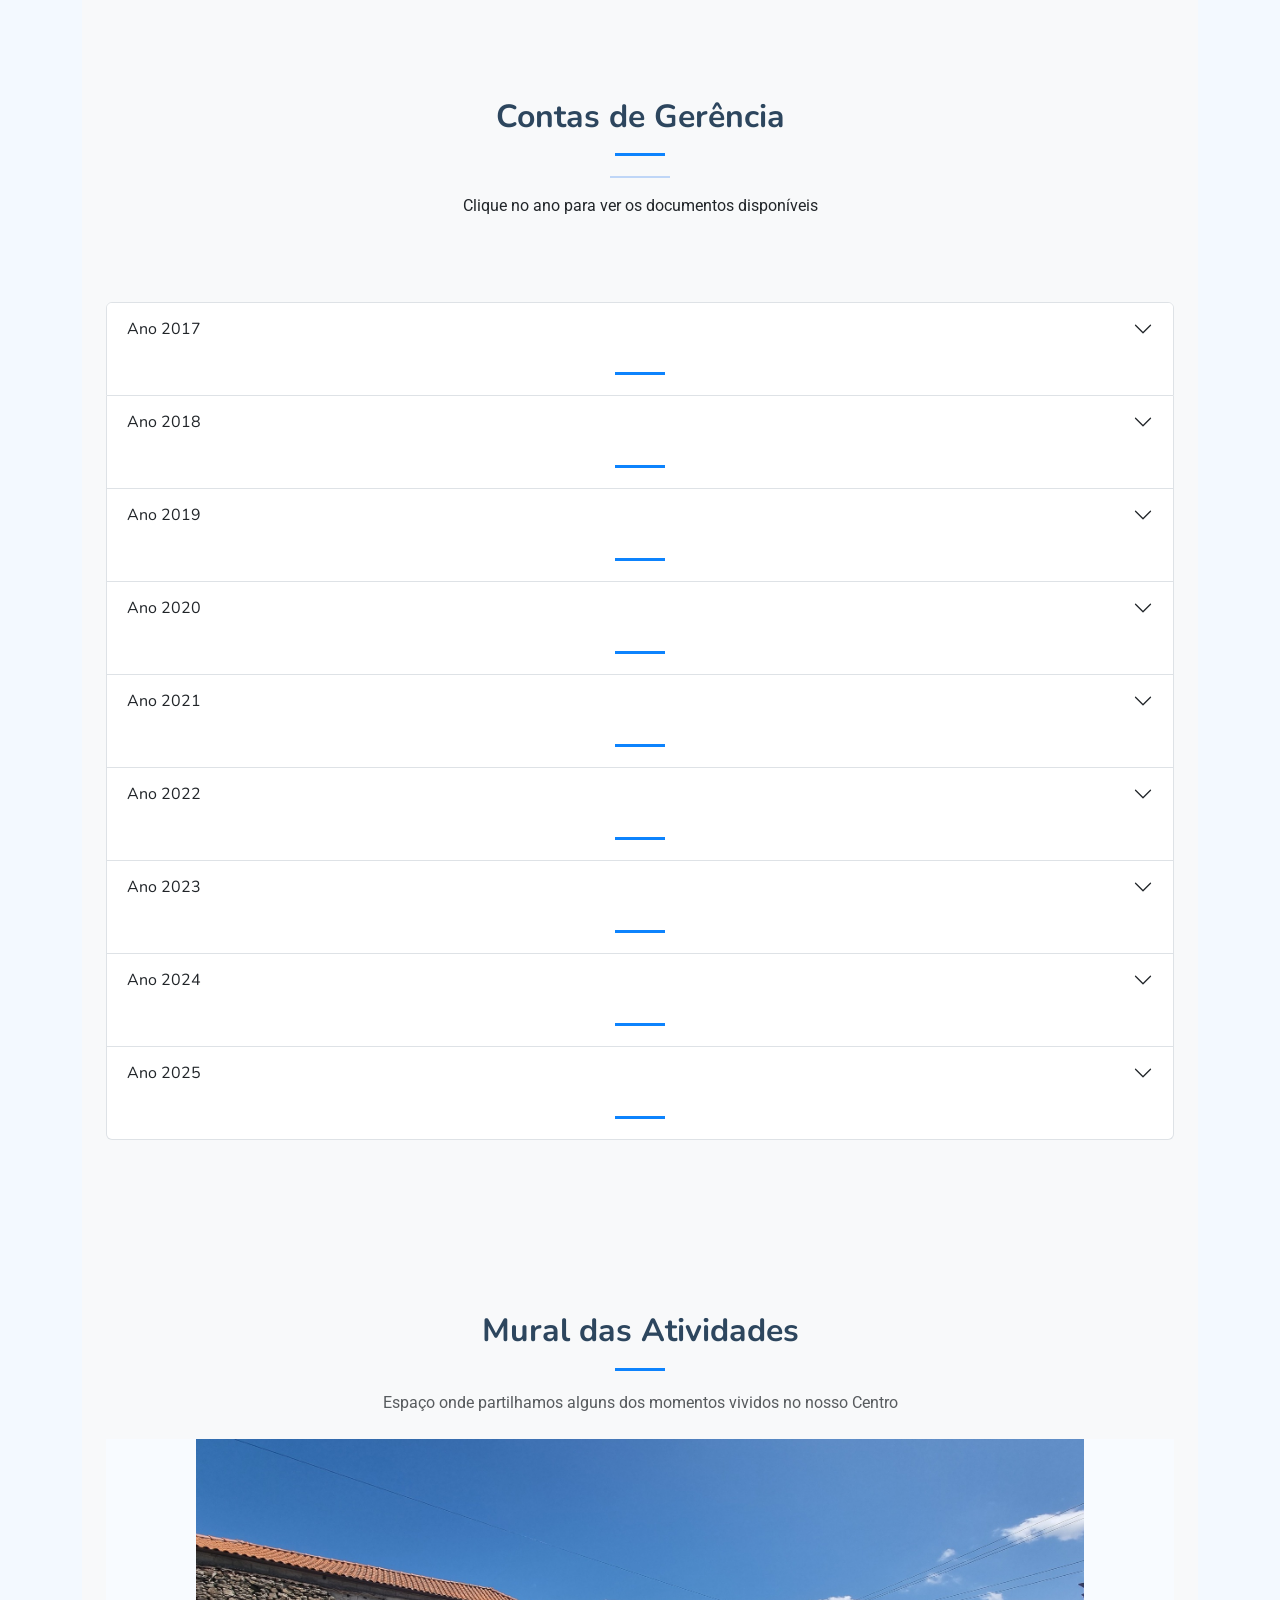
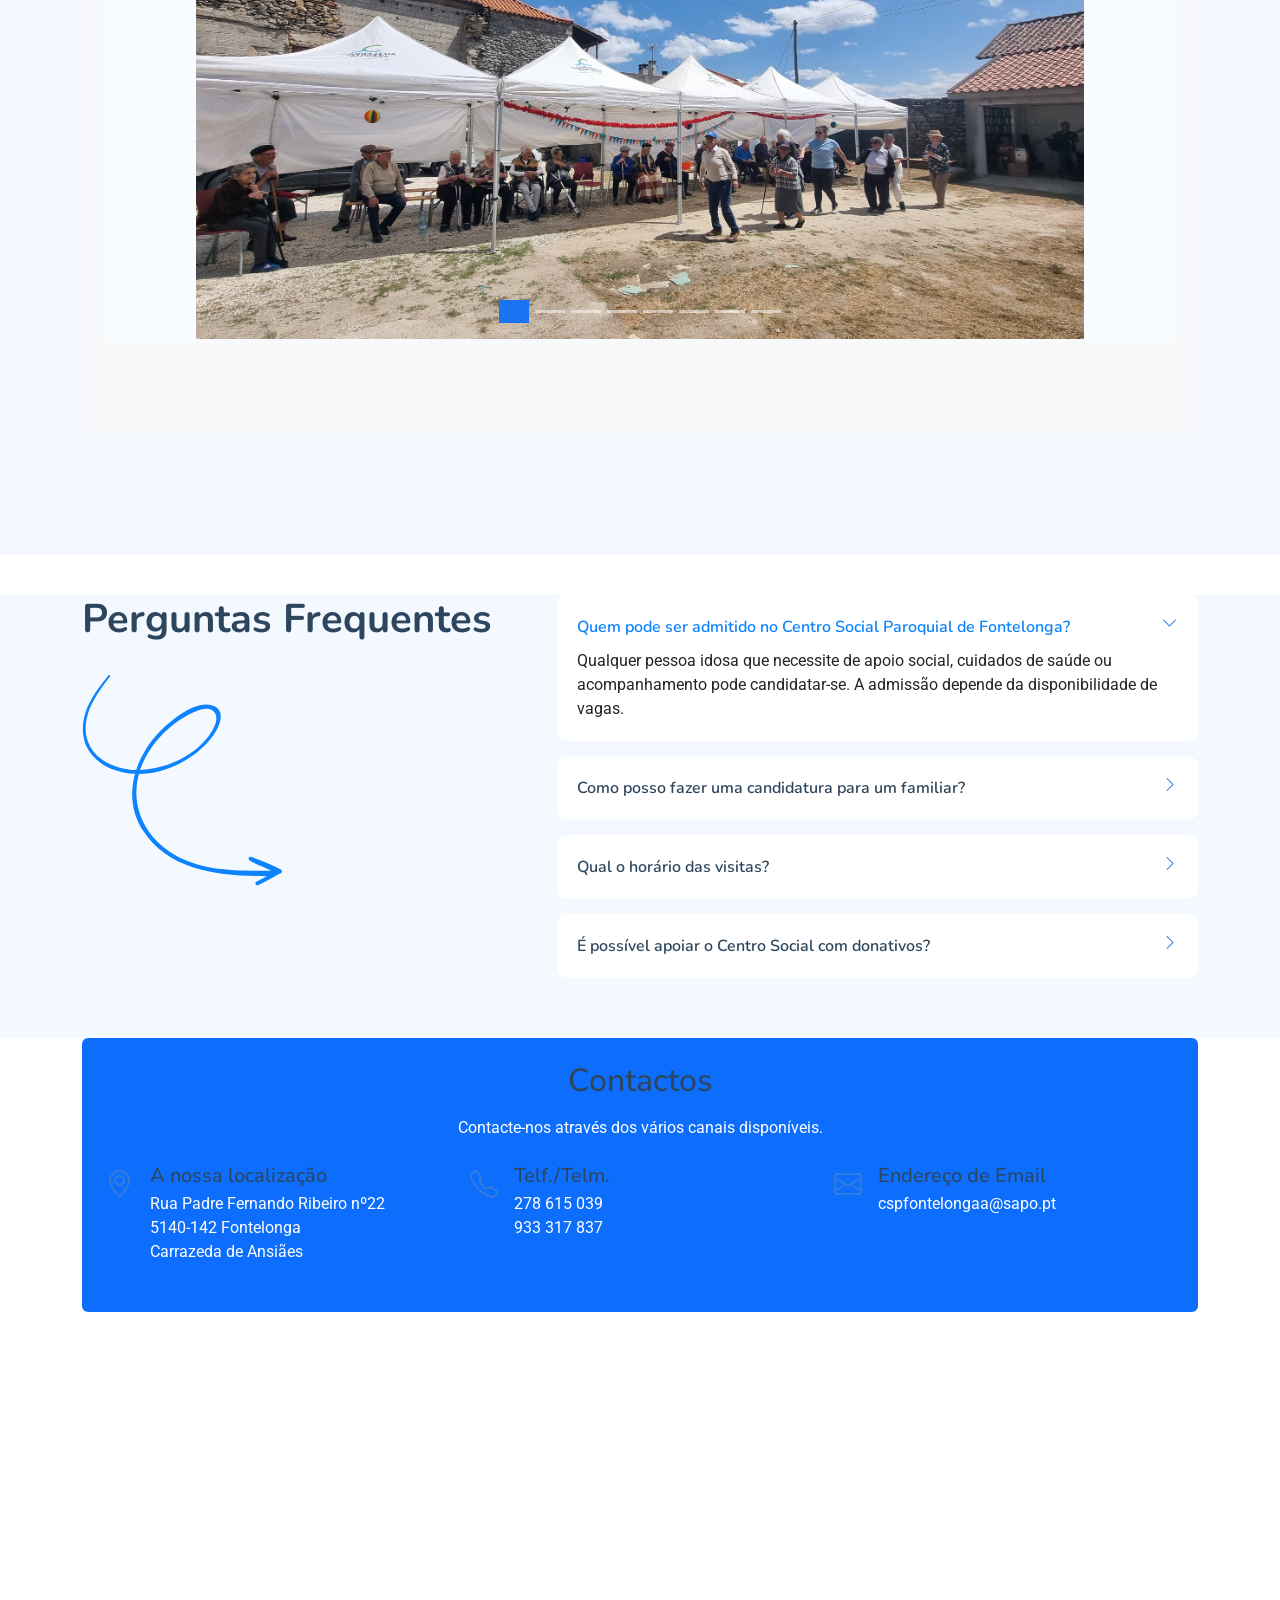
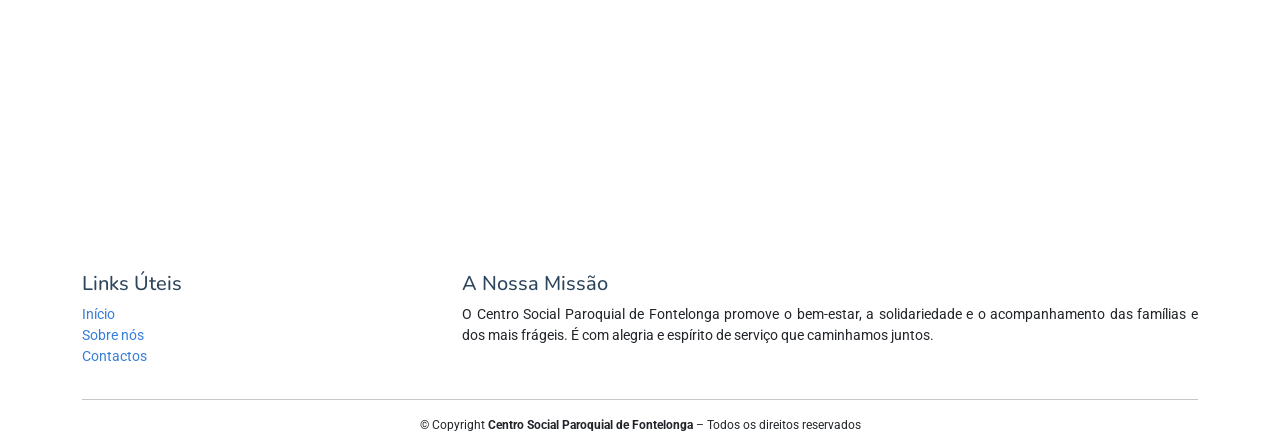
==== commit e26f6486: "remover título" ====
--- a/index.html
+++ b/index.html
@@ -181,7 +181,6 @@
 <a href="#servicos">Serviços</a>
 <a href="#contas">Contas de Gerência</a>
 <a href="#mural">Mural das Atividades</a>
-<a href="#voz do lar">Voz do Lar</a>
 <a href="#contactos">Contactos</a>
 </nav>
 <a class="btn btn-primary btn-donativos" href="donativos.html">Donativos</a>
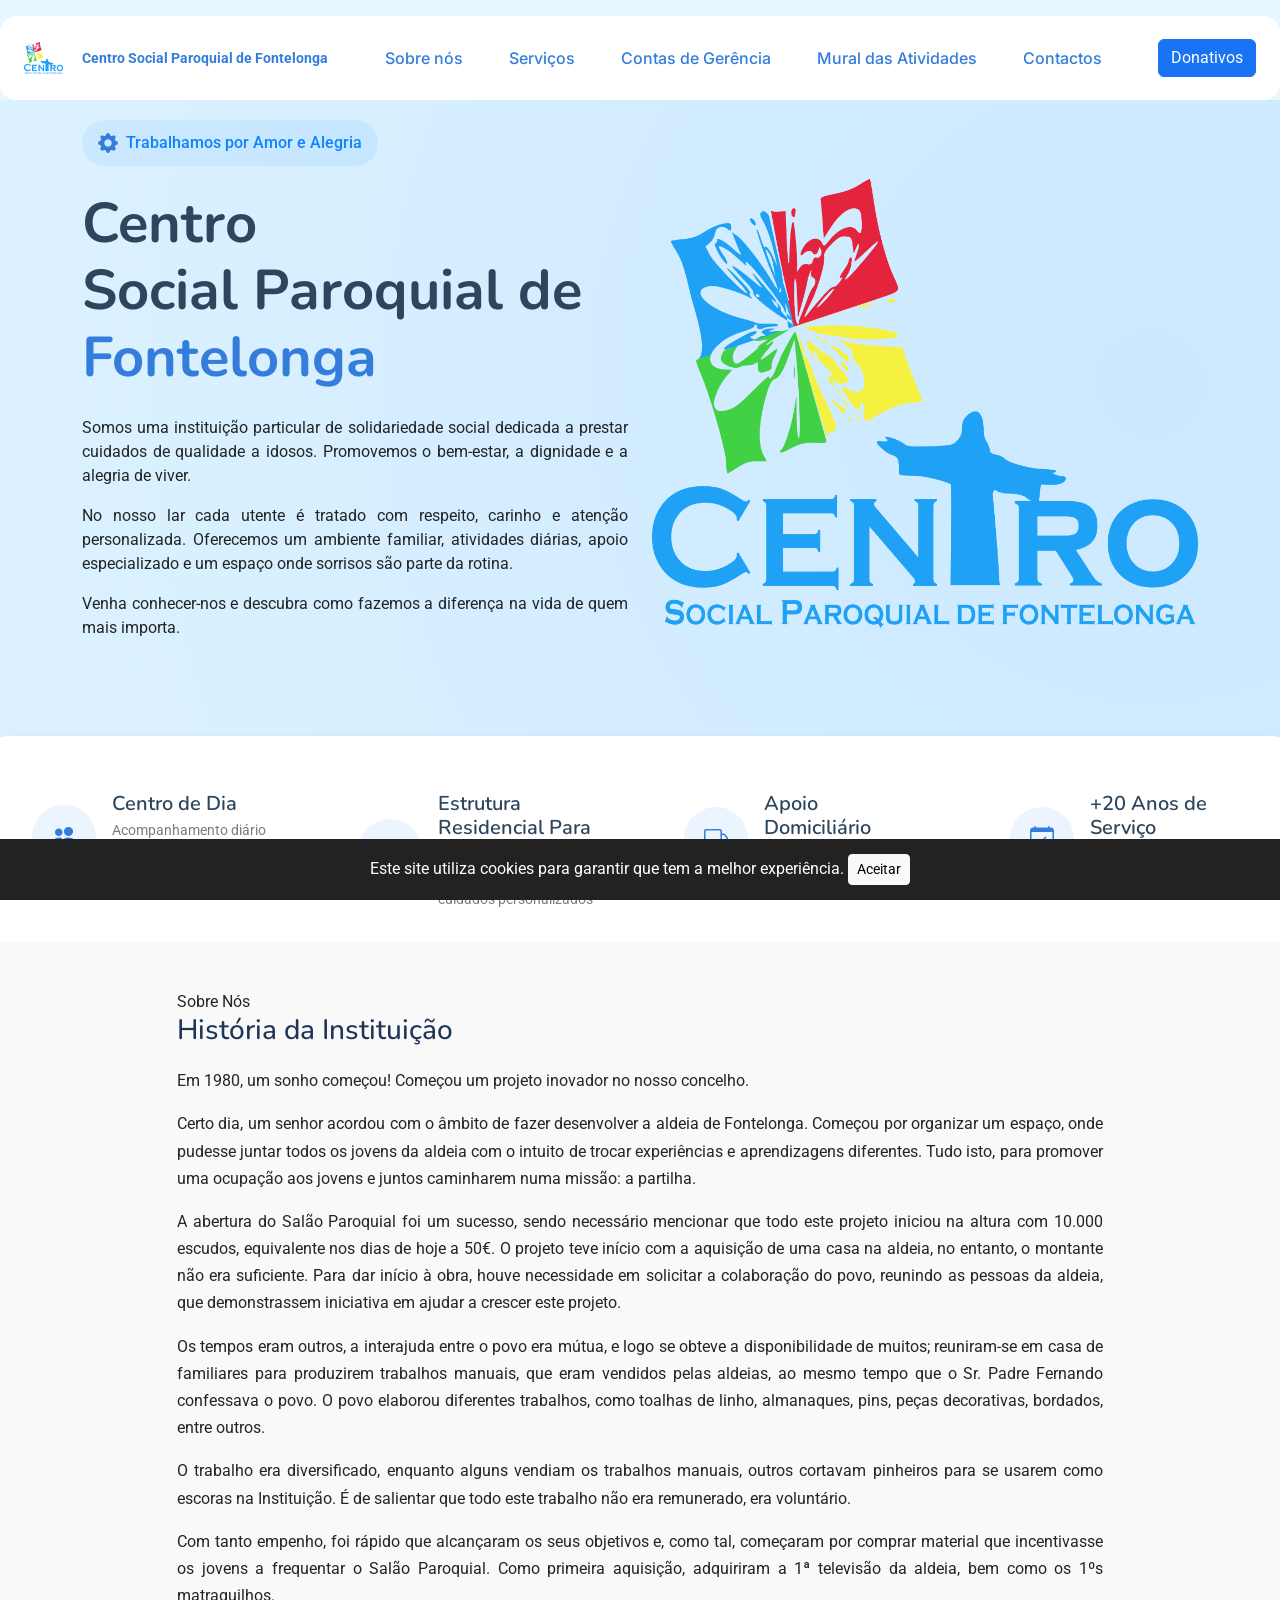
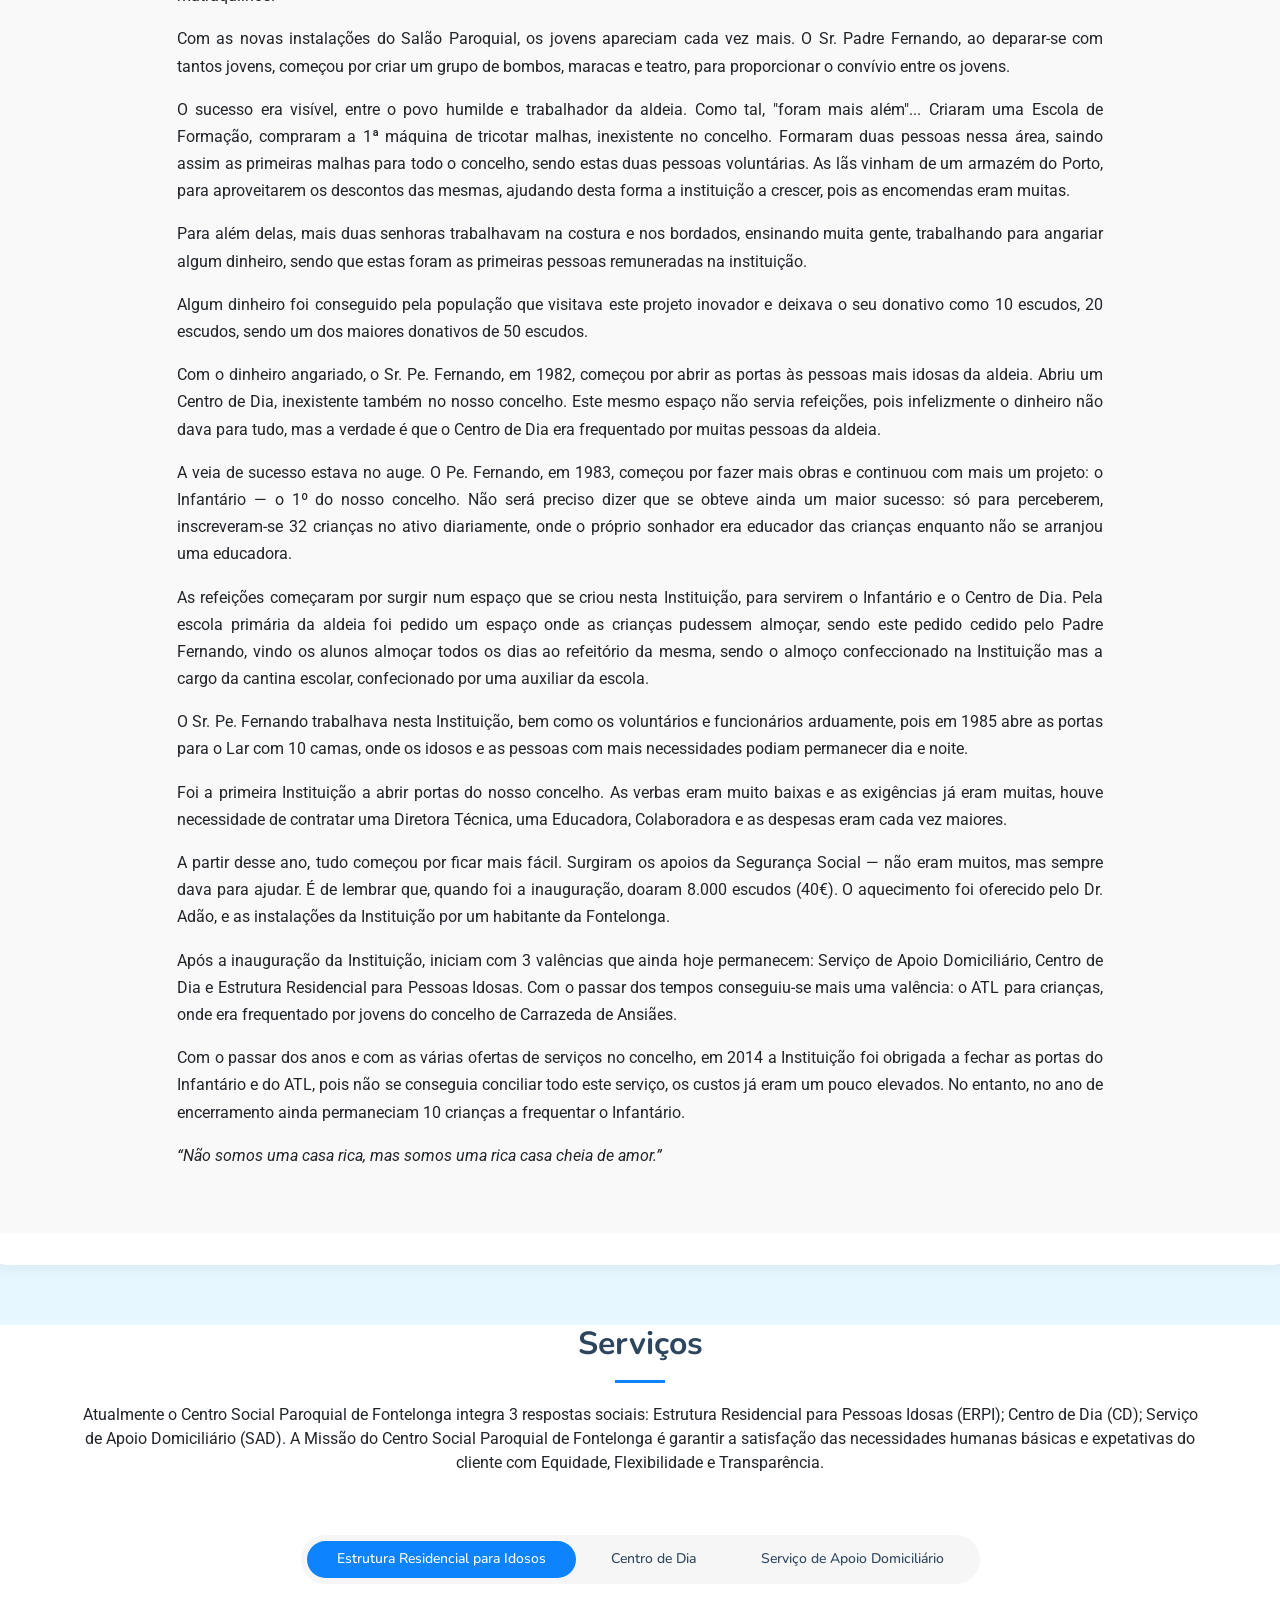
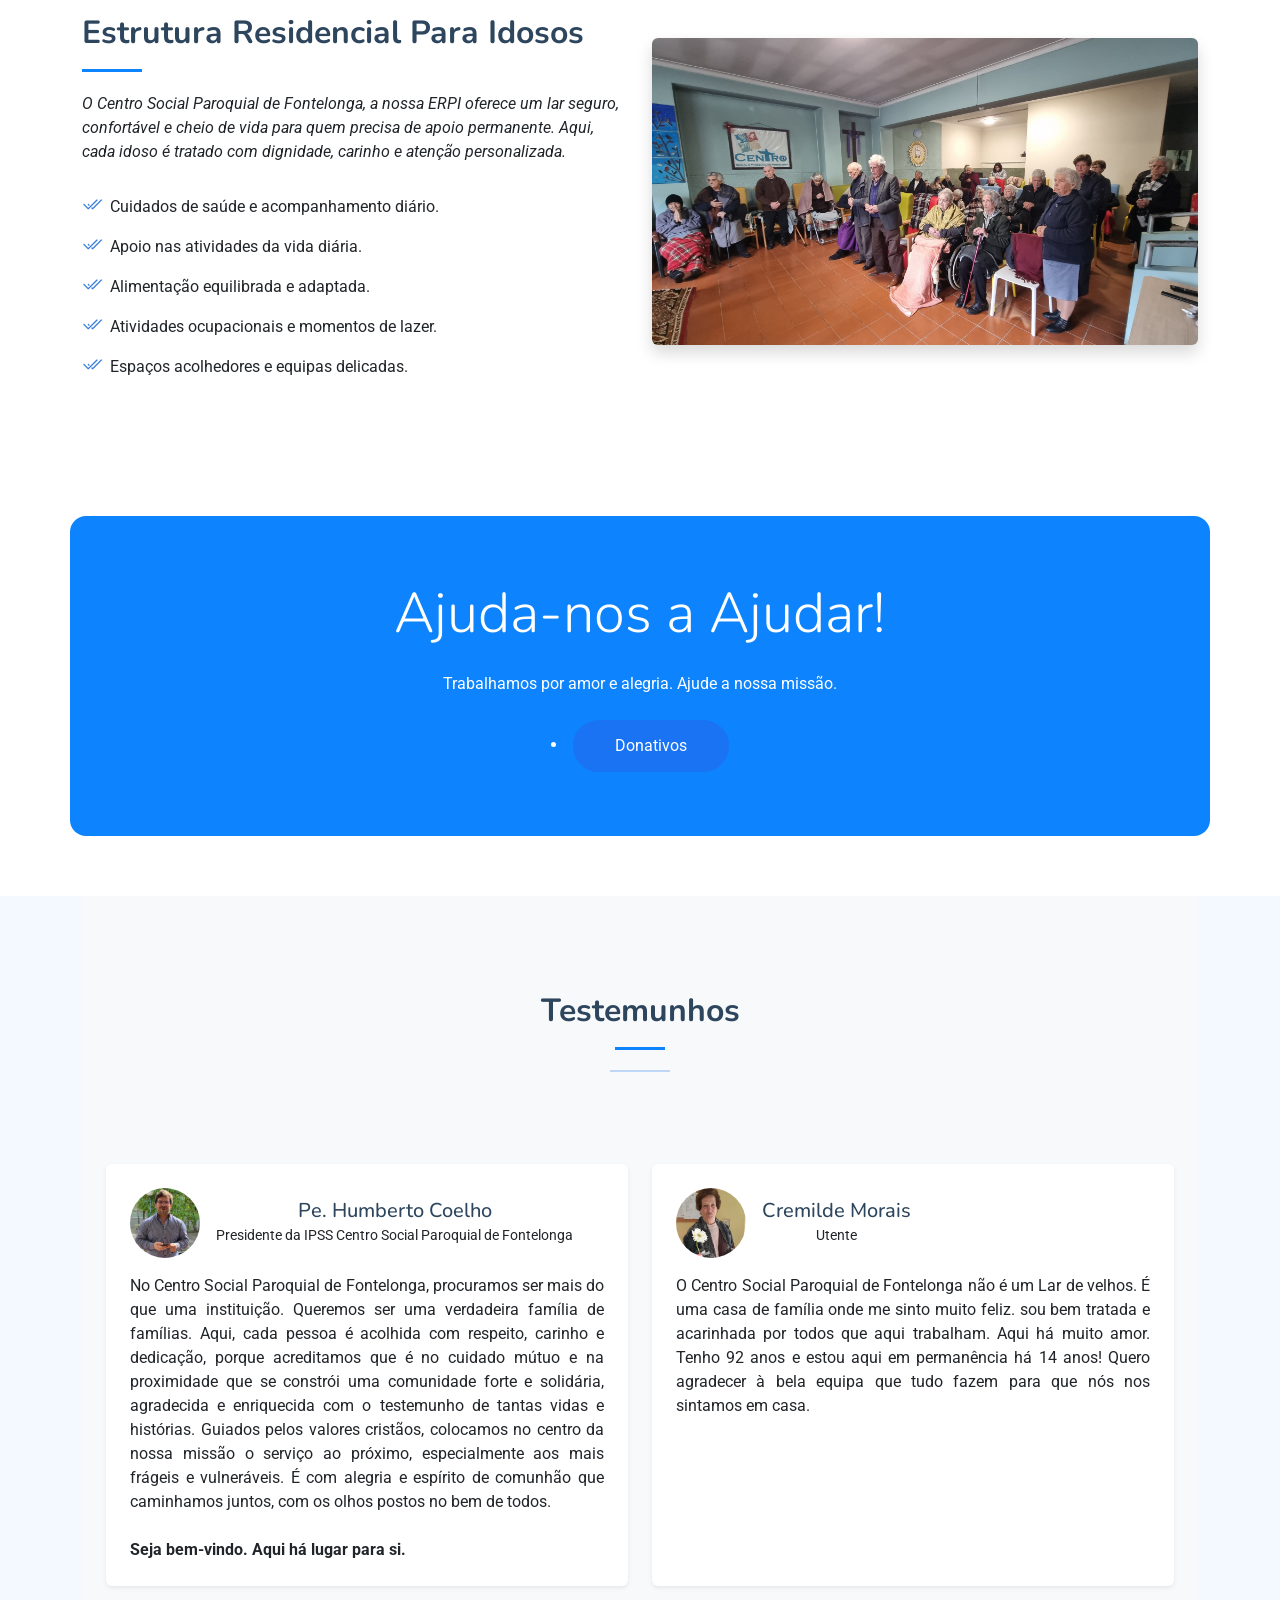
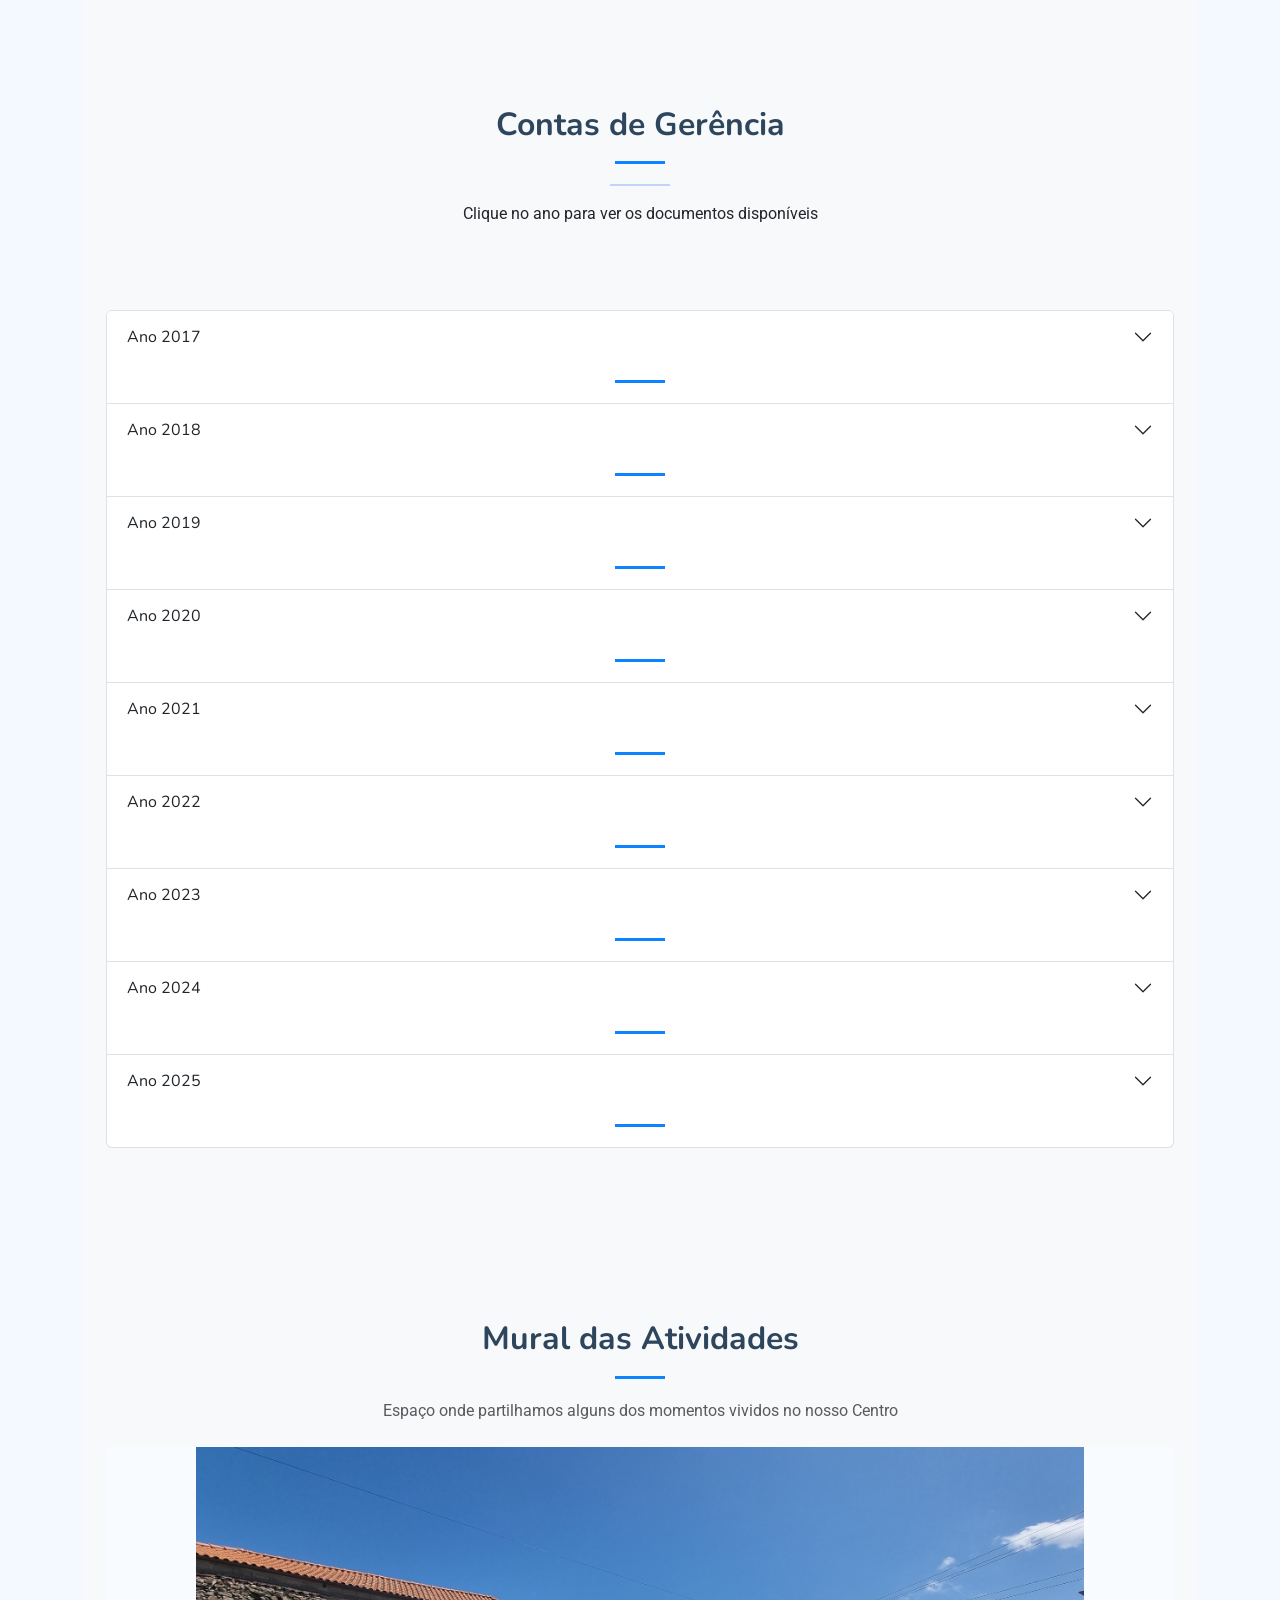
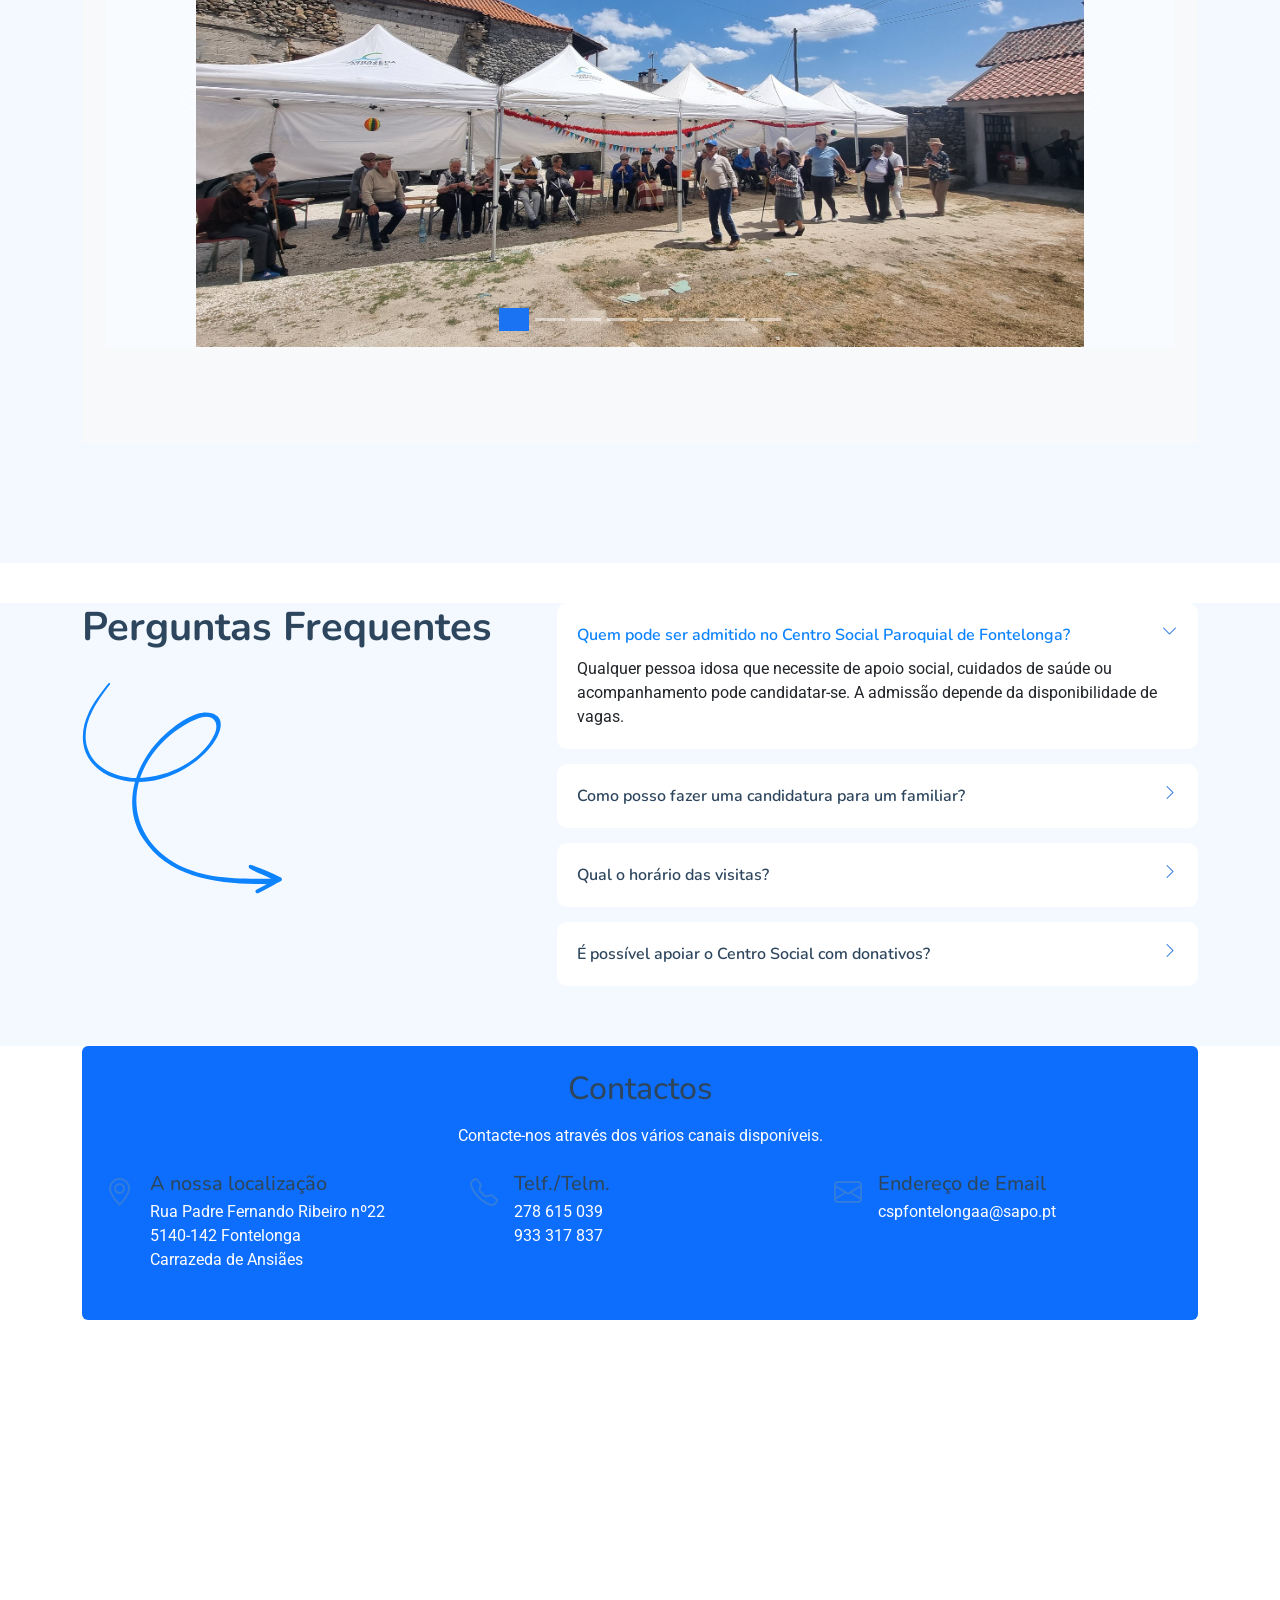
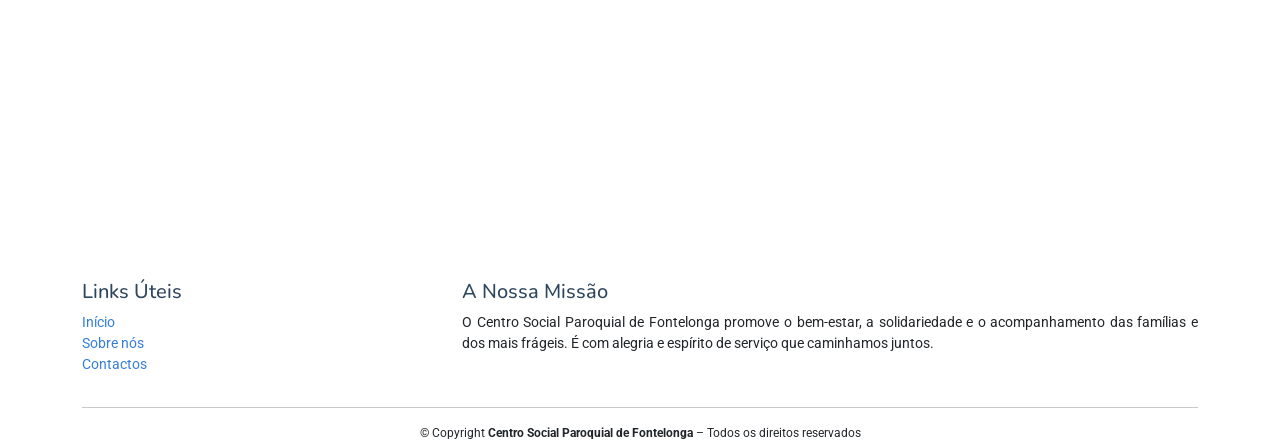
==== commit 41c8bf5a: "Merge 6cac30d0996248d835c6ad08b956771d521fd0c4 into e26f64866091aa94509496a72cc837b22feee97b" ====
--- a/index.html
+++ b/index.html
@@ -23,19 +23,47 @@
 <!-- Updated Header & Hero Spacing CSS -->
 <style>
   body { background: #e6f7ff; }
-  header { position: sticky; top: 0; background: transparent; z-index: 1030; padding: 0.5rem 0; }
+  header {
+    position: sticky;
+    top: 0;
+    background: transparent;
+    z-index: 1030;
+    padding: 0.5rem 0;
+    backdrop-filter: blur(6px);
+  }
   .header-wrapper {
     display: flex;
     align-items: center;
     justify-content: space-between;
-    background: #fff;
-    padding: 0.5rem 1rem;
+    background: linear-gradient(135deg, #ffffff 0%, #e6f7ff 100%);
+    padding: 0.75rem 1.5rem;
     border-radius: 1rem;
     box-shadow: 0 4px 15px rgba(0,0,0,0.1);
     margin: 1rem auto; /* add top and bottom margin to show blue background */
     white-space: nowrap;
   }
-  .navmenu { display: flex !important; gap: 1rem; }
+  .navmenu {
+    display: flex !important;
+    gap: 1rem;
+  }
+  .navmenu a {
+    color: #444;
+    font-weight: 500;
+    position: relative;
+  }
+  .navmenu a::after {
+    content: "";
+    position: absolute;
+    left: 0;
+    bottom: -4px;
+    width: 0;
+    height: 2px;
+    background: #0d83fd;
+    transition: width 0.3s;
+  }
+  .navmenu a:hover::after {
+    width: 100%;
+  }
   @media (max-width: 991px) {
     .navmenu { display: none !important; }
     .btn-donativos { margin-left: auto; }
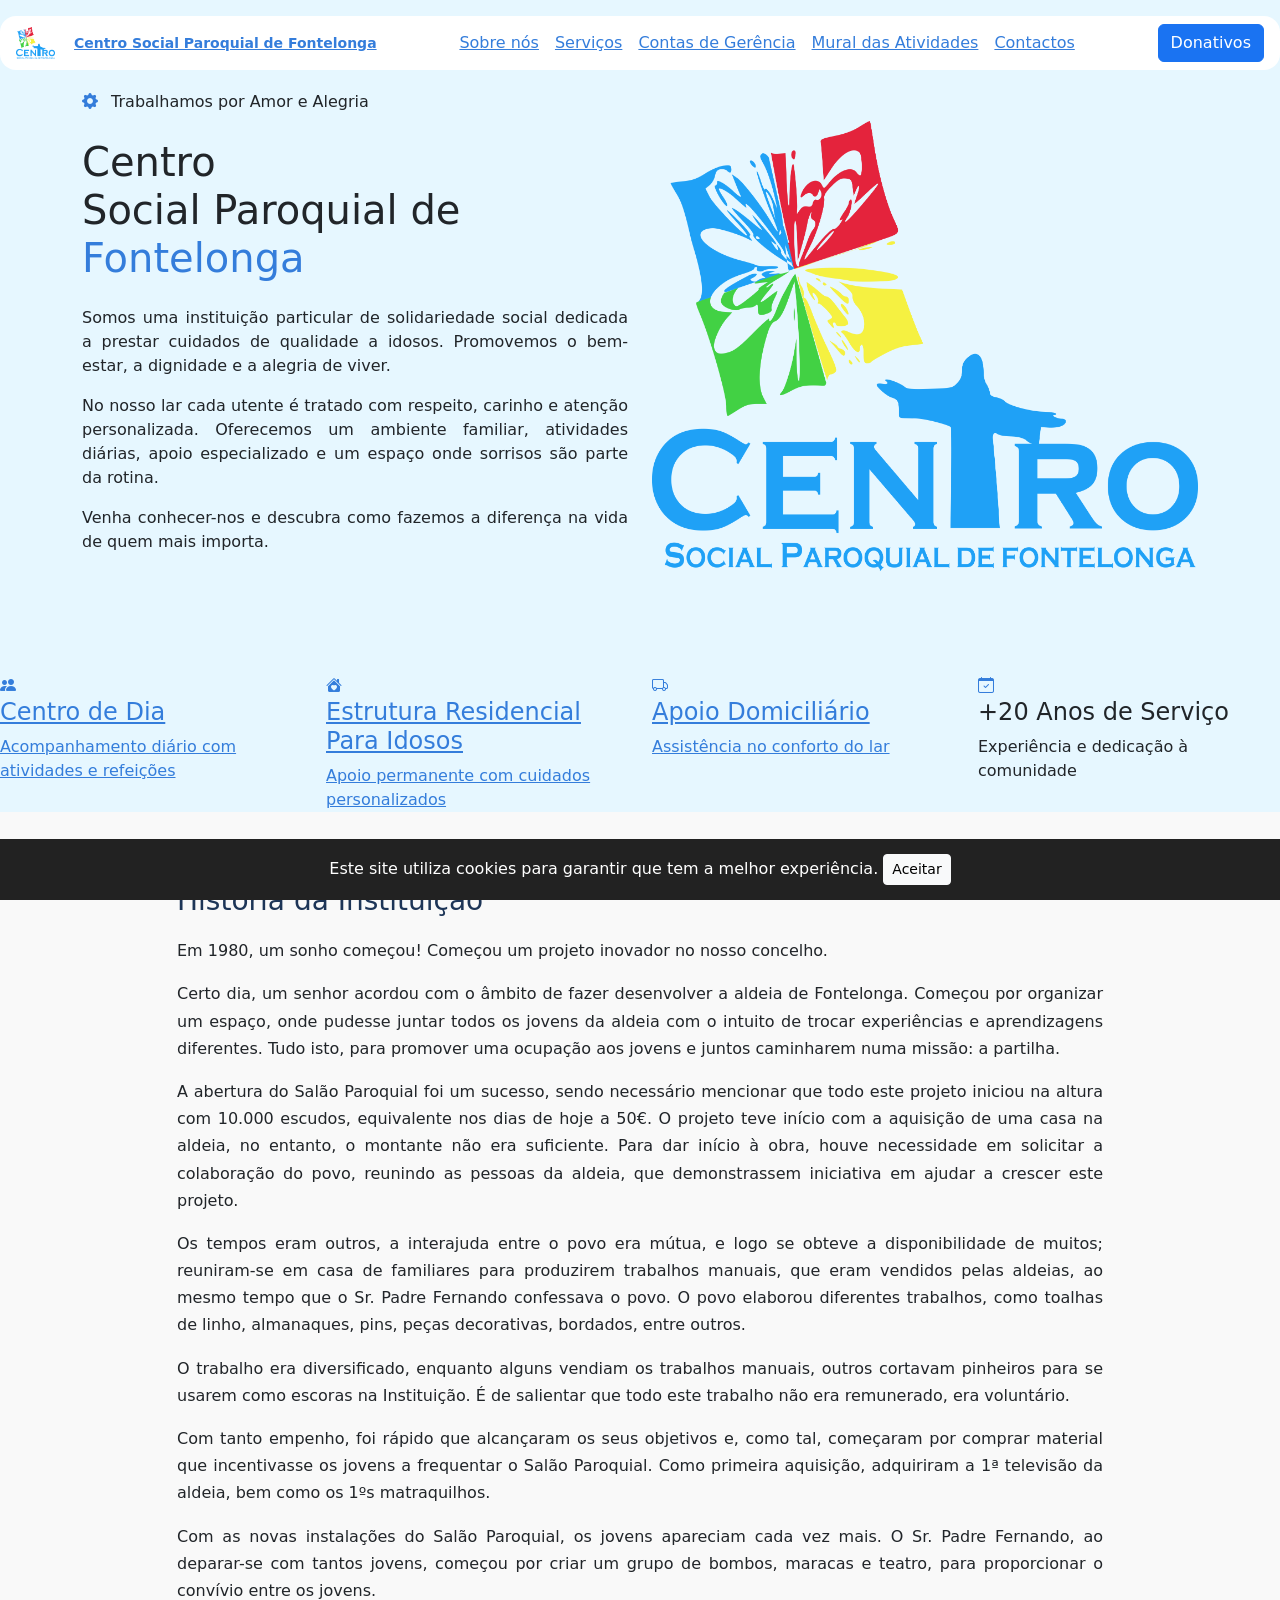
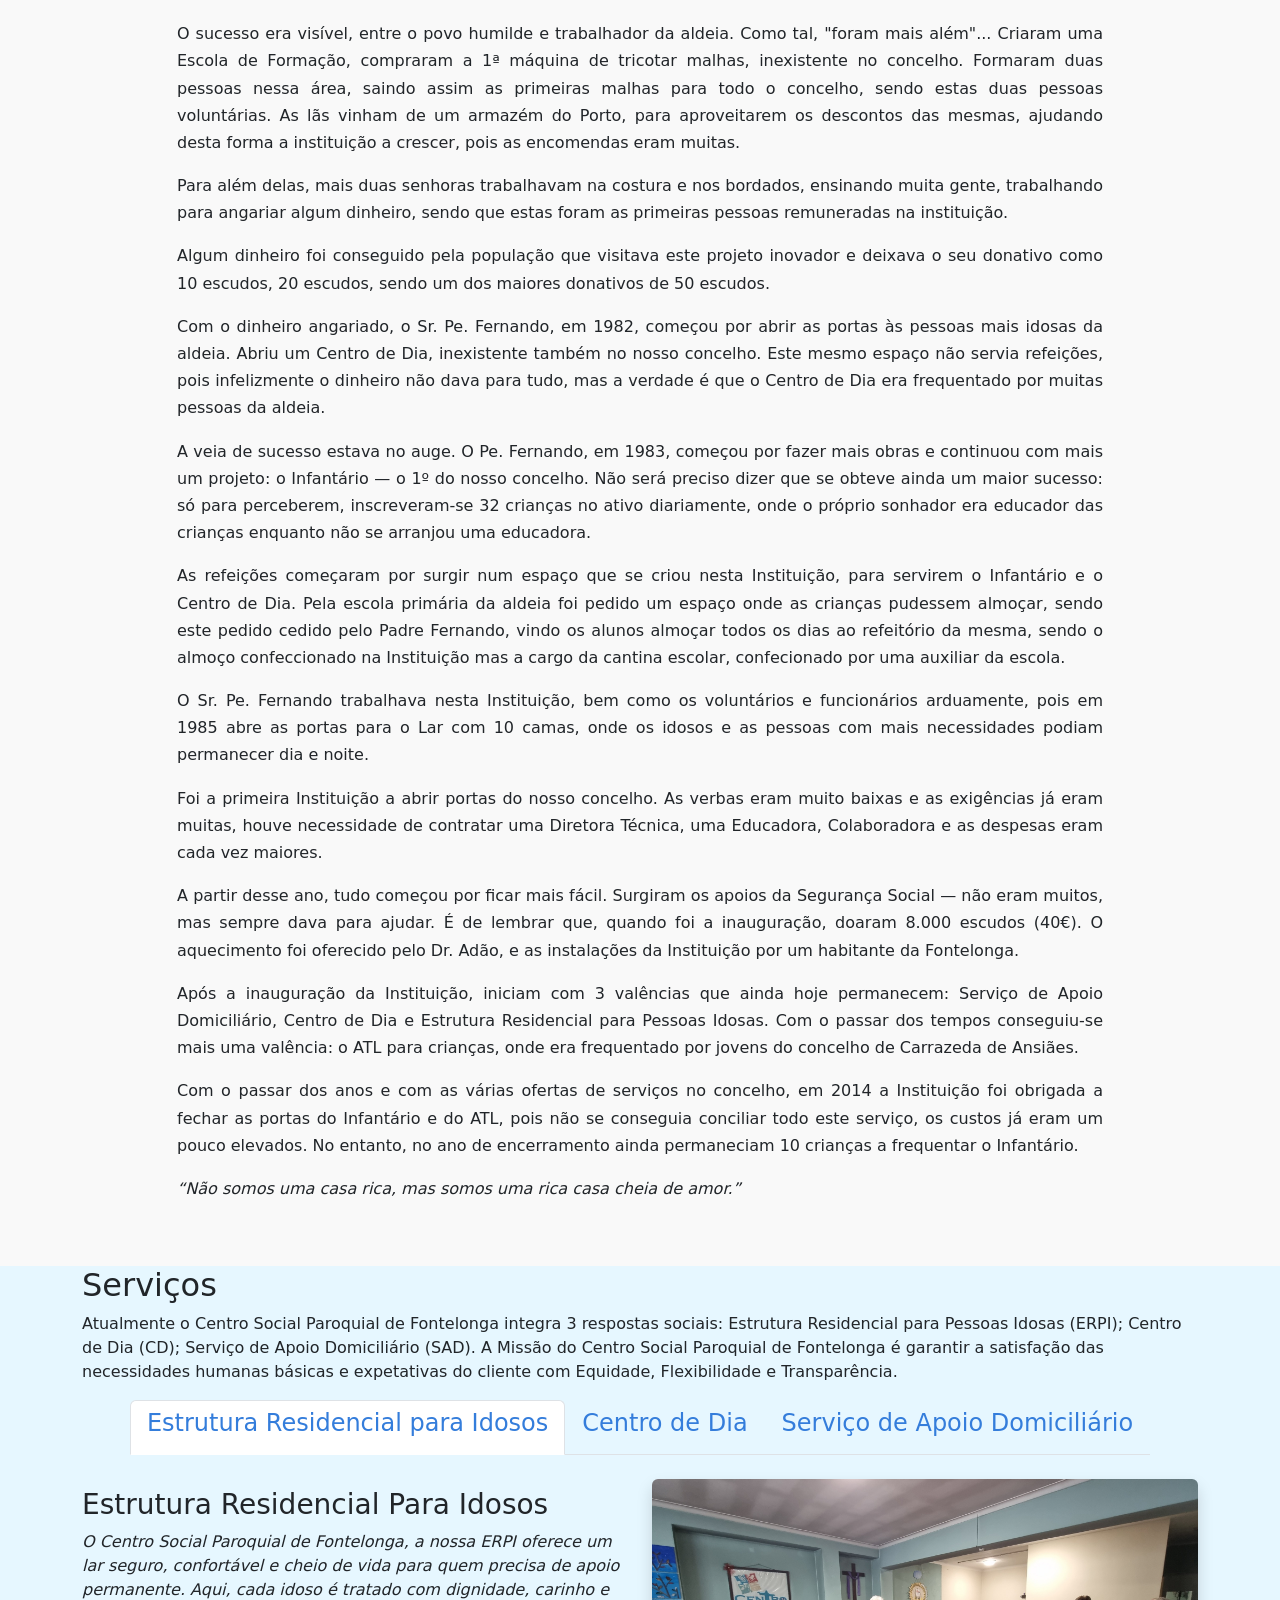
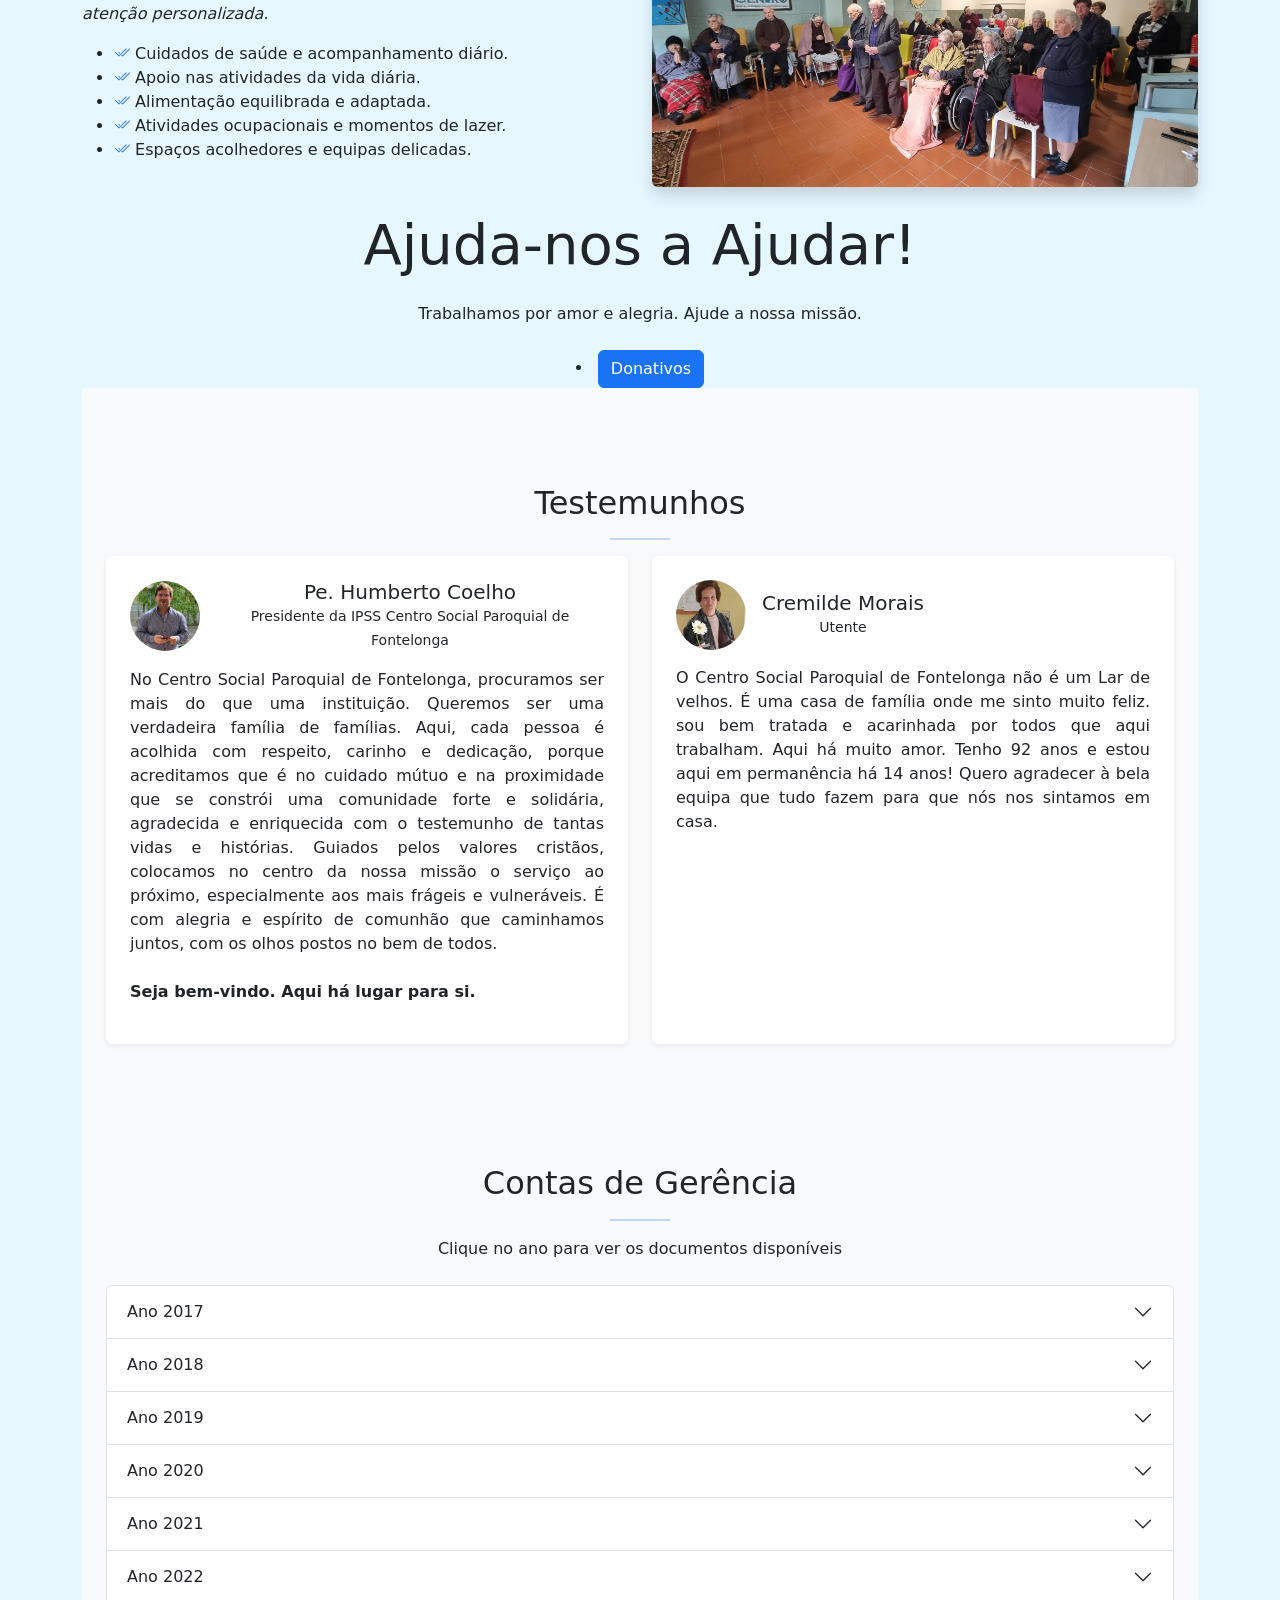
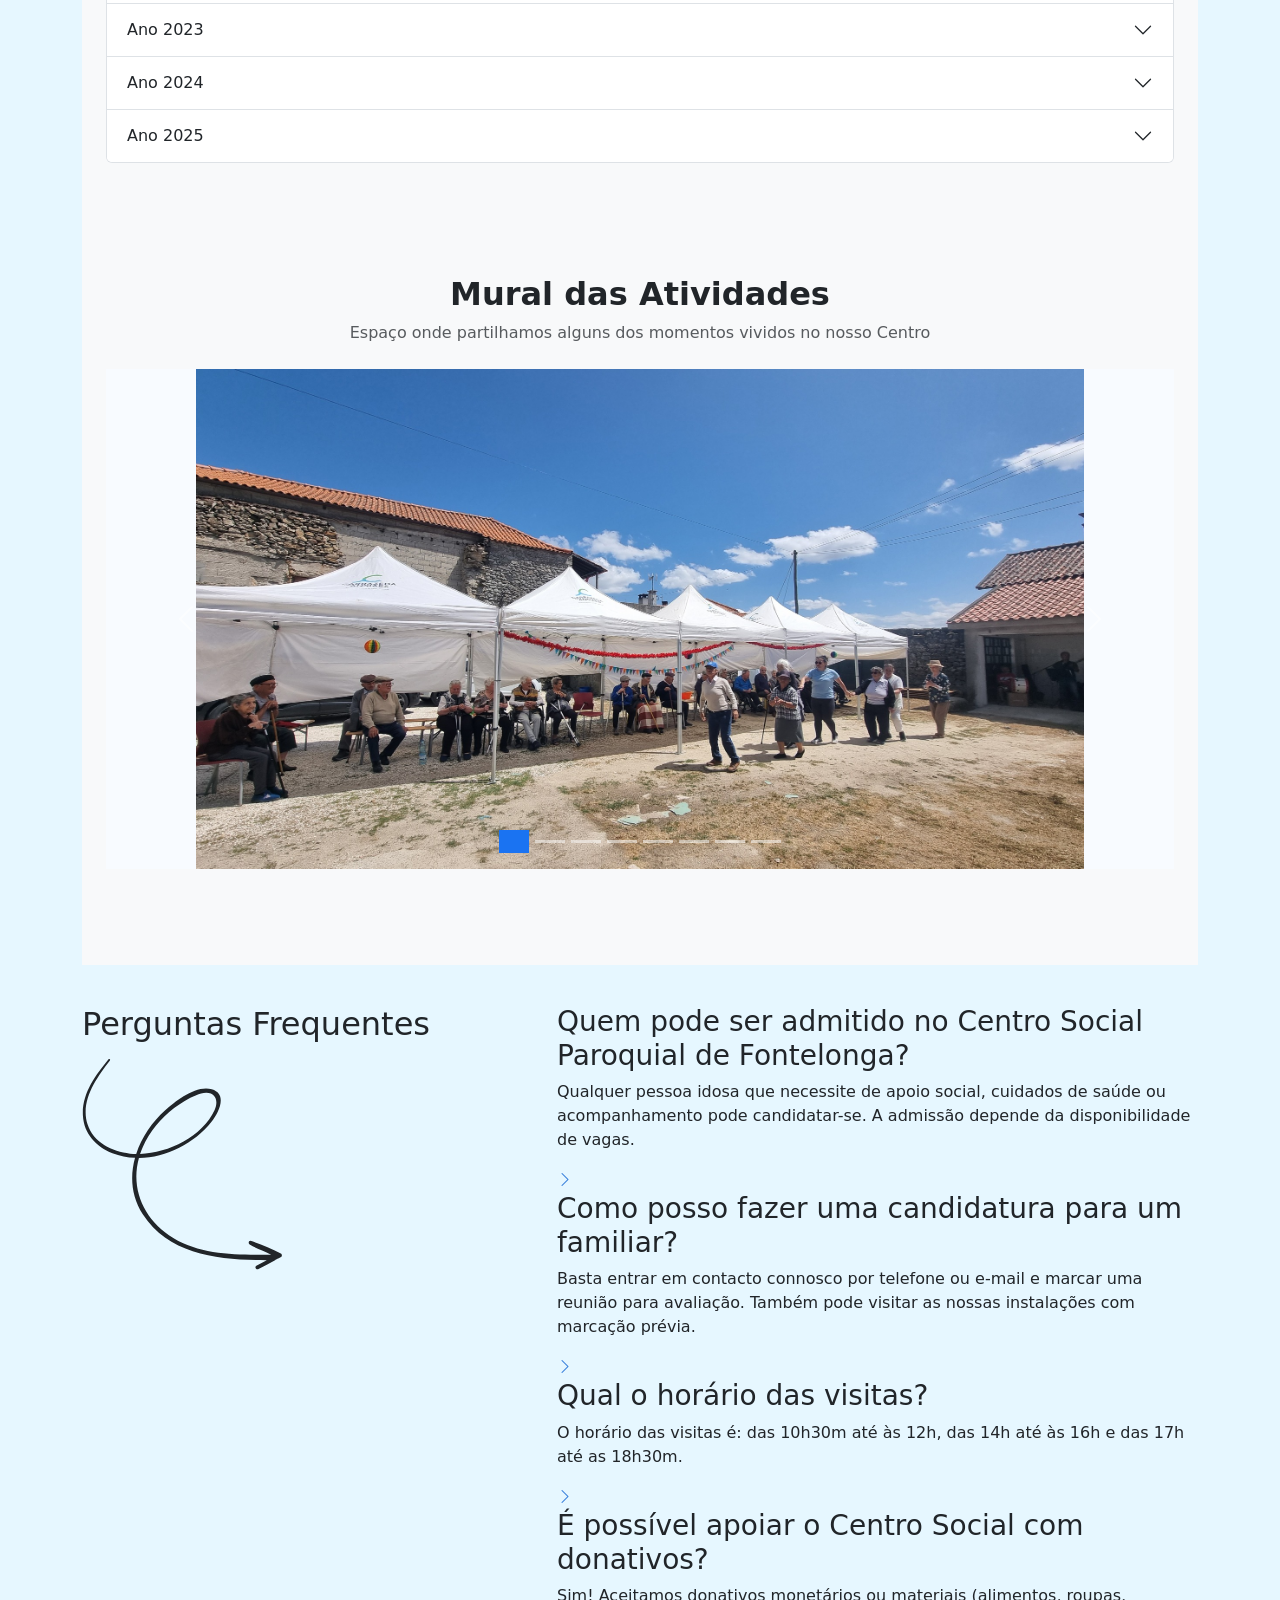
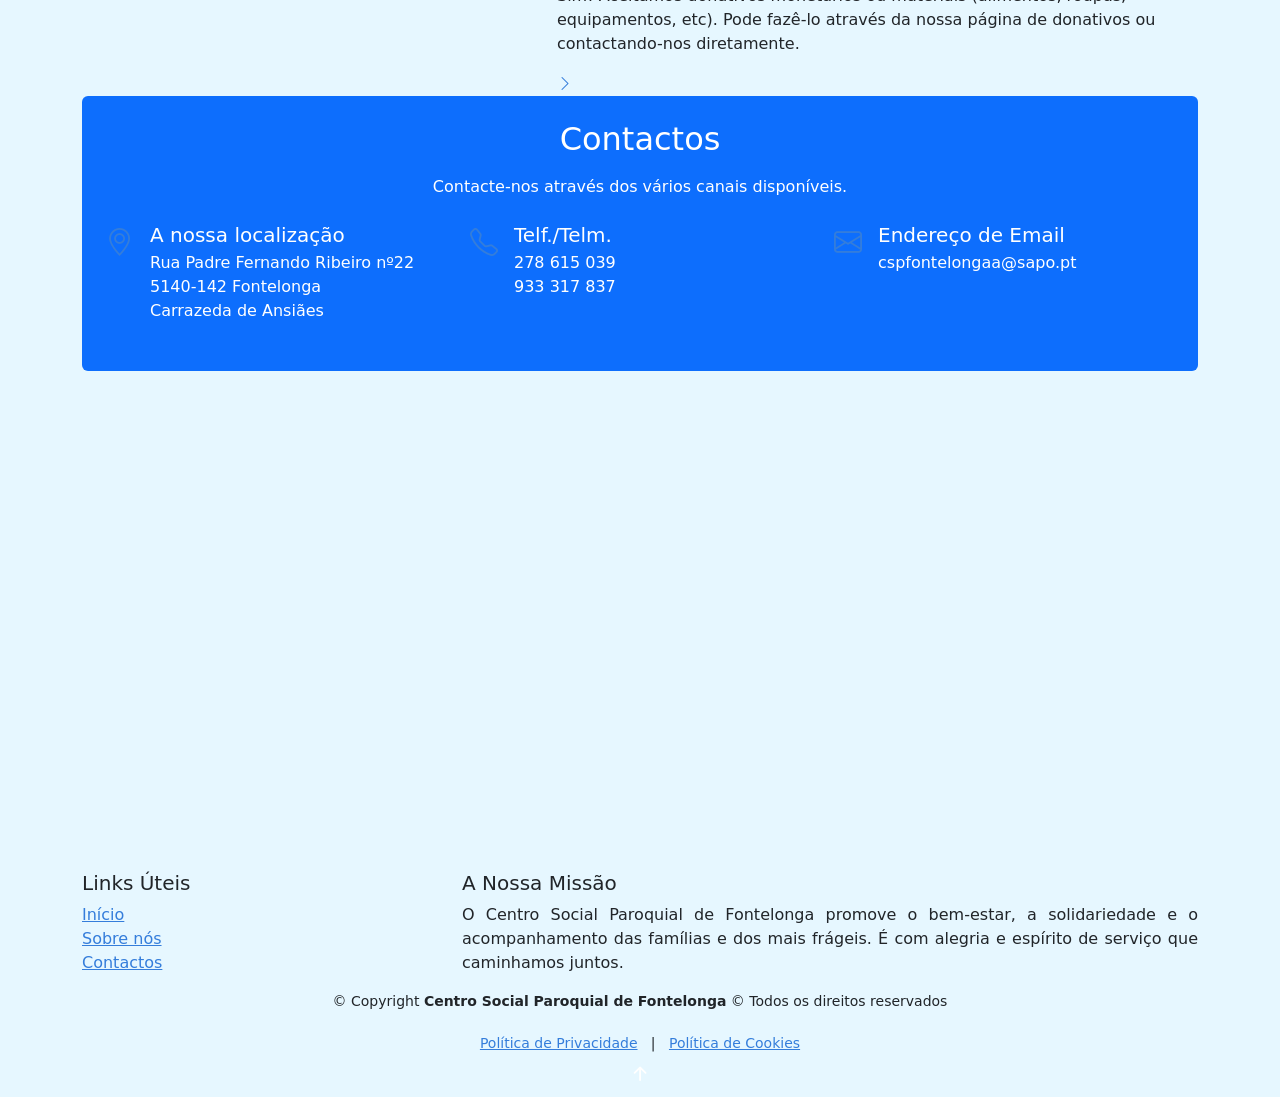
==== commit 65b67e2e: "Adicionar políticas de privacidade e cookies" ====
--- a/index.html
+++ b/index.html
@@ -23,47 +23,19 @@
 <!-- Updated Header & Hero Spacing CSS -->
 <style>
   body { background: #e6f7ff; }
-  header {
-    position: sticky;
-    top: 0;
-    background: transparent;
-    z-index: 1030;
-    padding: 0.5rem 0;
-    backdrop-filter: blur(6px);
-  }
+  header { position: sticky; top: 0; background: transparent; z-index: 1030; padding: 0.5rem 0; }
   .header-wrapper {
     display: flex;
     align-items: center;
     justify-content: space-between;
-    background: linear-gradient(135deg, #ffffff 0%, #e6f7ff 100%);
-    padding: 0.75rem 1.5rem;
+    background: #fff;
+    padding: 0.5rem 1rem;
     border-radius: 1rem;
     box-shadow: 0 4px 15px rgba(0,0,0,0.1);
     margin: 1rem auto; /* add top and bottom margin to show blue background */
     white-space: nowrap;
   }
-  .navmenu {
-    display: flex !important;
-    gap: 1rem;
-  }
-  .navmenu a {
-    color: #444;
-    font-weight: 500;
-    position: relative;
-  }
-  .navmenu a::after {
-    content: "";
-    position: absolute;
-    left: 0;
-    bottom: -4px;
-    width: 0;
-    height: 2px;
-    background: #0d83fd;
-    transition: width 0.3s;
-  }
-  .navmenu a:hover::after {
-    width: 100%;
-  }
+  .navmenu { display: flex !important; gap: 1rem; }
   @media (max-width: 991px) {
     .navmenu { display: none !important; }
     .btn-donativos { margin-left: auto; }
@@ -1026,11 +998,12 @@
             O Centro Social Paroquial de Fontelonga promove o bem-estar, a solidariedade e o acompanhamento das famílias e dos mais frágeis. É com alegria e espírito de serviço que caminhamos juntos.
           </p>
 </div>
-</div>
-<hr class="my-3"/>
 <div class="text-center small">
-        © Copyright <strong>Centro Social Paroquial de Fontelonga</strong> – Todos os direitos reservados<br/>
-</div>
+  © Copyright <strong>Centro Social Paroquial de Fontelonga</strong> © Todos os direitos reservados
+  <br><br>
+  <a href="privacidade.html">Política de Privacidade</a>
+  &nbsp; | &nbsp;
+  <a href="cookies.html">Política de Cookies</a>
 </div>
 </footer>
 <a class="scroll-top d-flex align-items-center justify-content-center" href="#" id="scroll-top">
--- a/assets/css/main.css
+++ b/assets/css/main.css
@@ -152,8 +152,8 @@
 }
 
 .header .header-container {
-  background: linear-gradient(135deg, #ffffff 0%, #e6f7ff 100%);
-  border-radius: 1rem;
+  background: var(--surface-color);
+  border-radius: 50px;
   padding: 5px 25px;
   box-shadow: 0px 2px 15px rgba(0, 0, 0, 0.1);
 }
@@ -255,7 +255,6 @@
     justify-content: space-between;
     white-space: nowrap;
     transition: 0.3s;
-    position: relative;
   }
 
   .navmenu a i,
@@ -376,7 +375,6 @@
     justify-content: space-between;
     white-space: nowrap;
     transition: 0.3s;
-    position: relative;
   }
 
   .navmenu a i,
@@ -461,23 +459,6 @@
   }
 }
 
-/* Navmenu underline animation */
-.navmenu a::after {
-  content: "";
-  position: absolute;
-  left: 0;
-  bottom: 6px;
-  width: 0;
-  height: 2px;
-  background: var(--nav-hover-color);
-  transition: width 0.3s ease;
-}
-
-.navmenu a:hover::after,
-.navmenu .active::after {
-  width: 100%;
-}
-
 /*--------------------------------------------------------------
 # Global Footer
 --------------------------------------------------------------*/
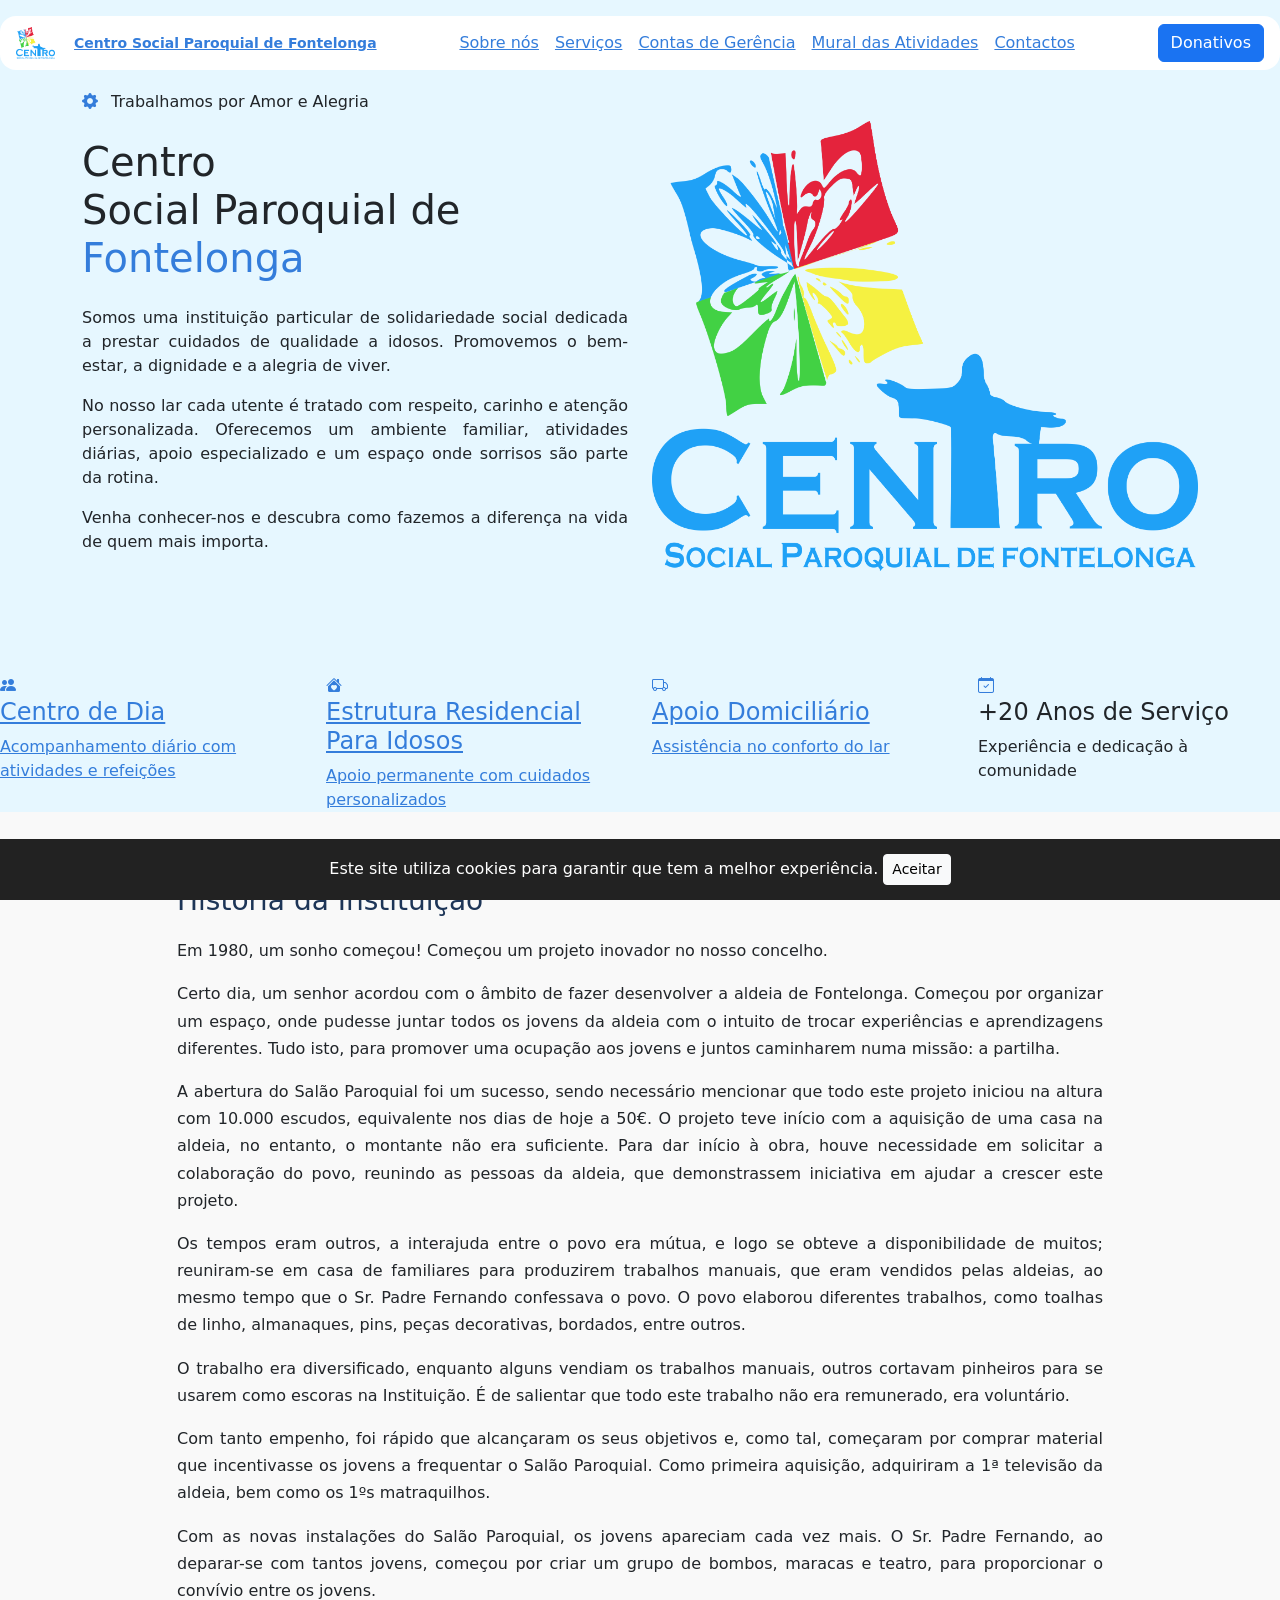
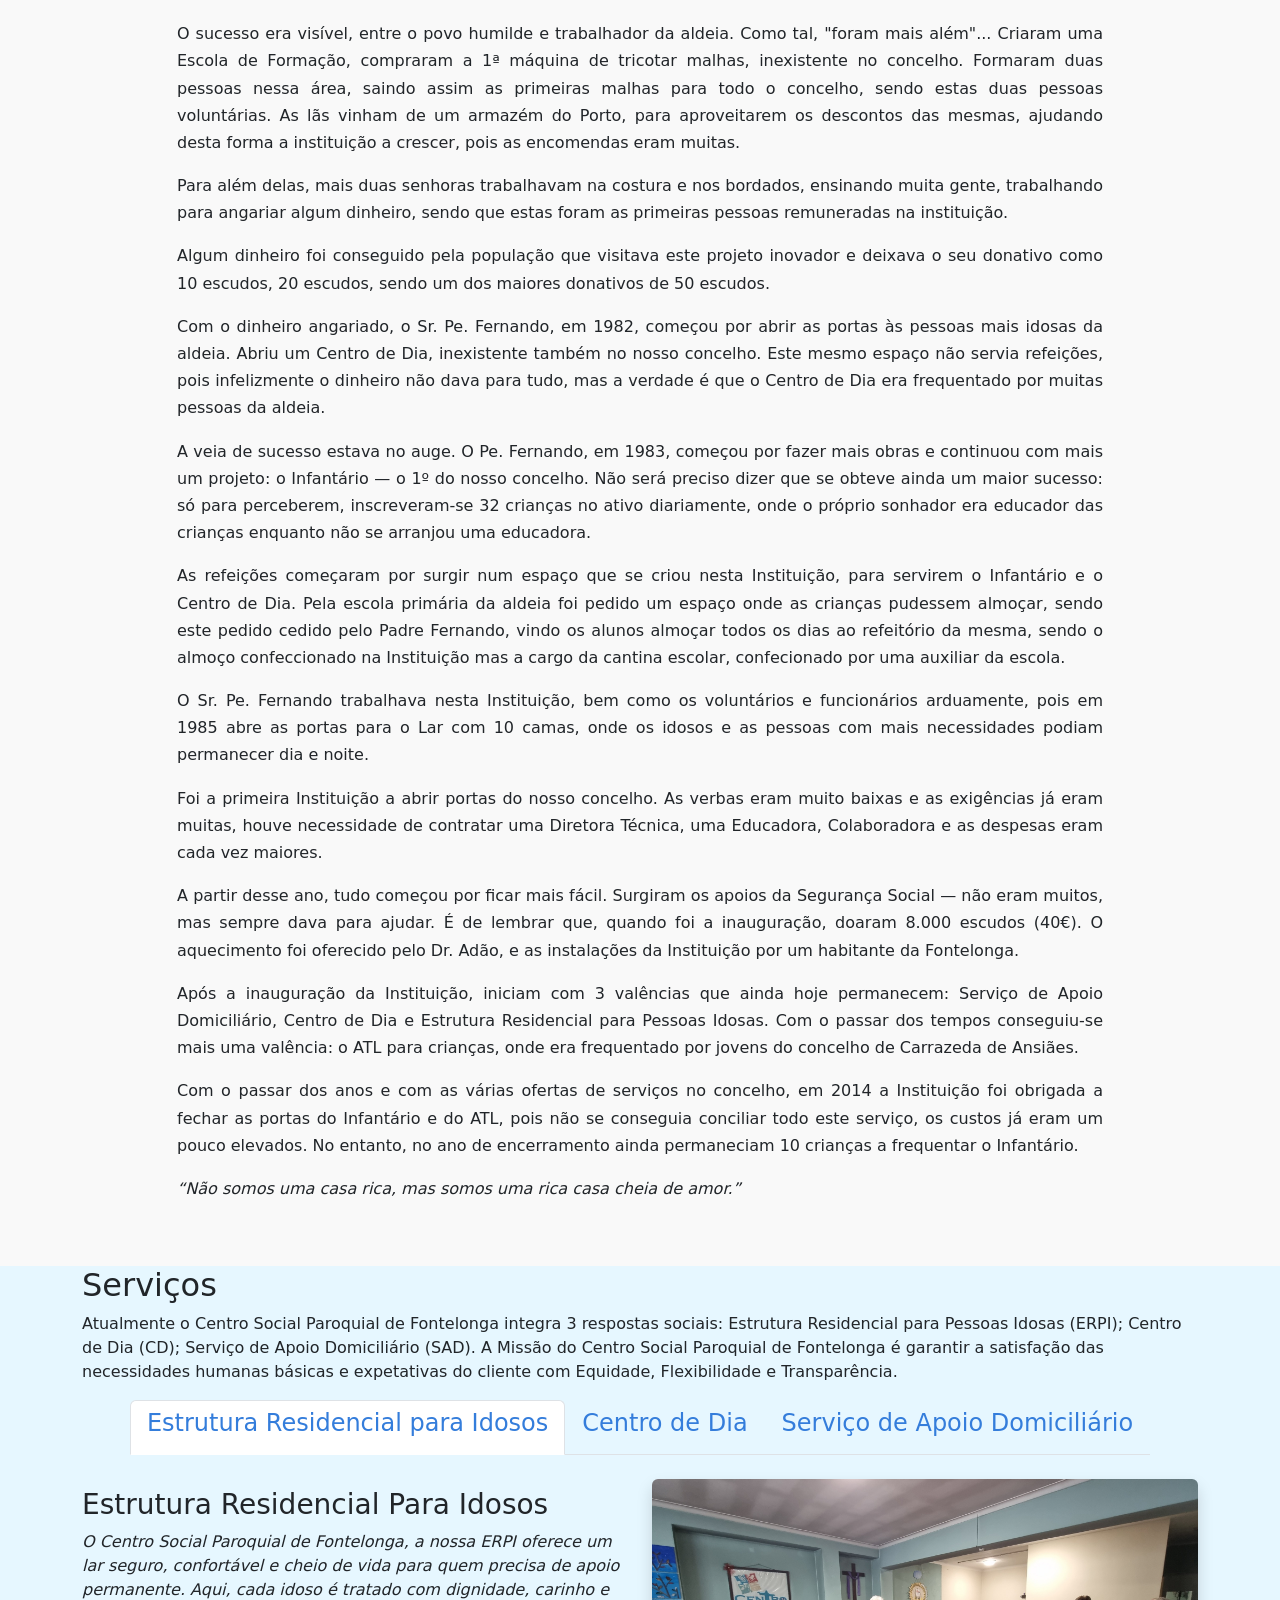
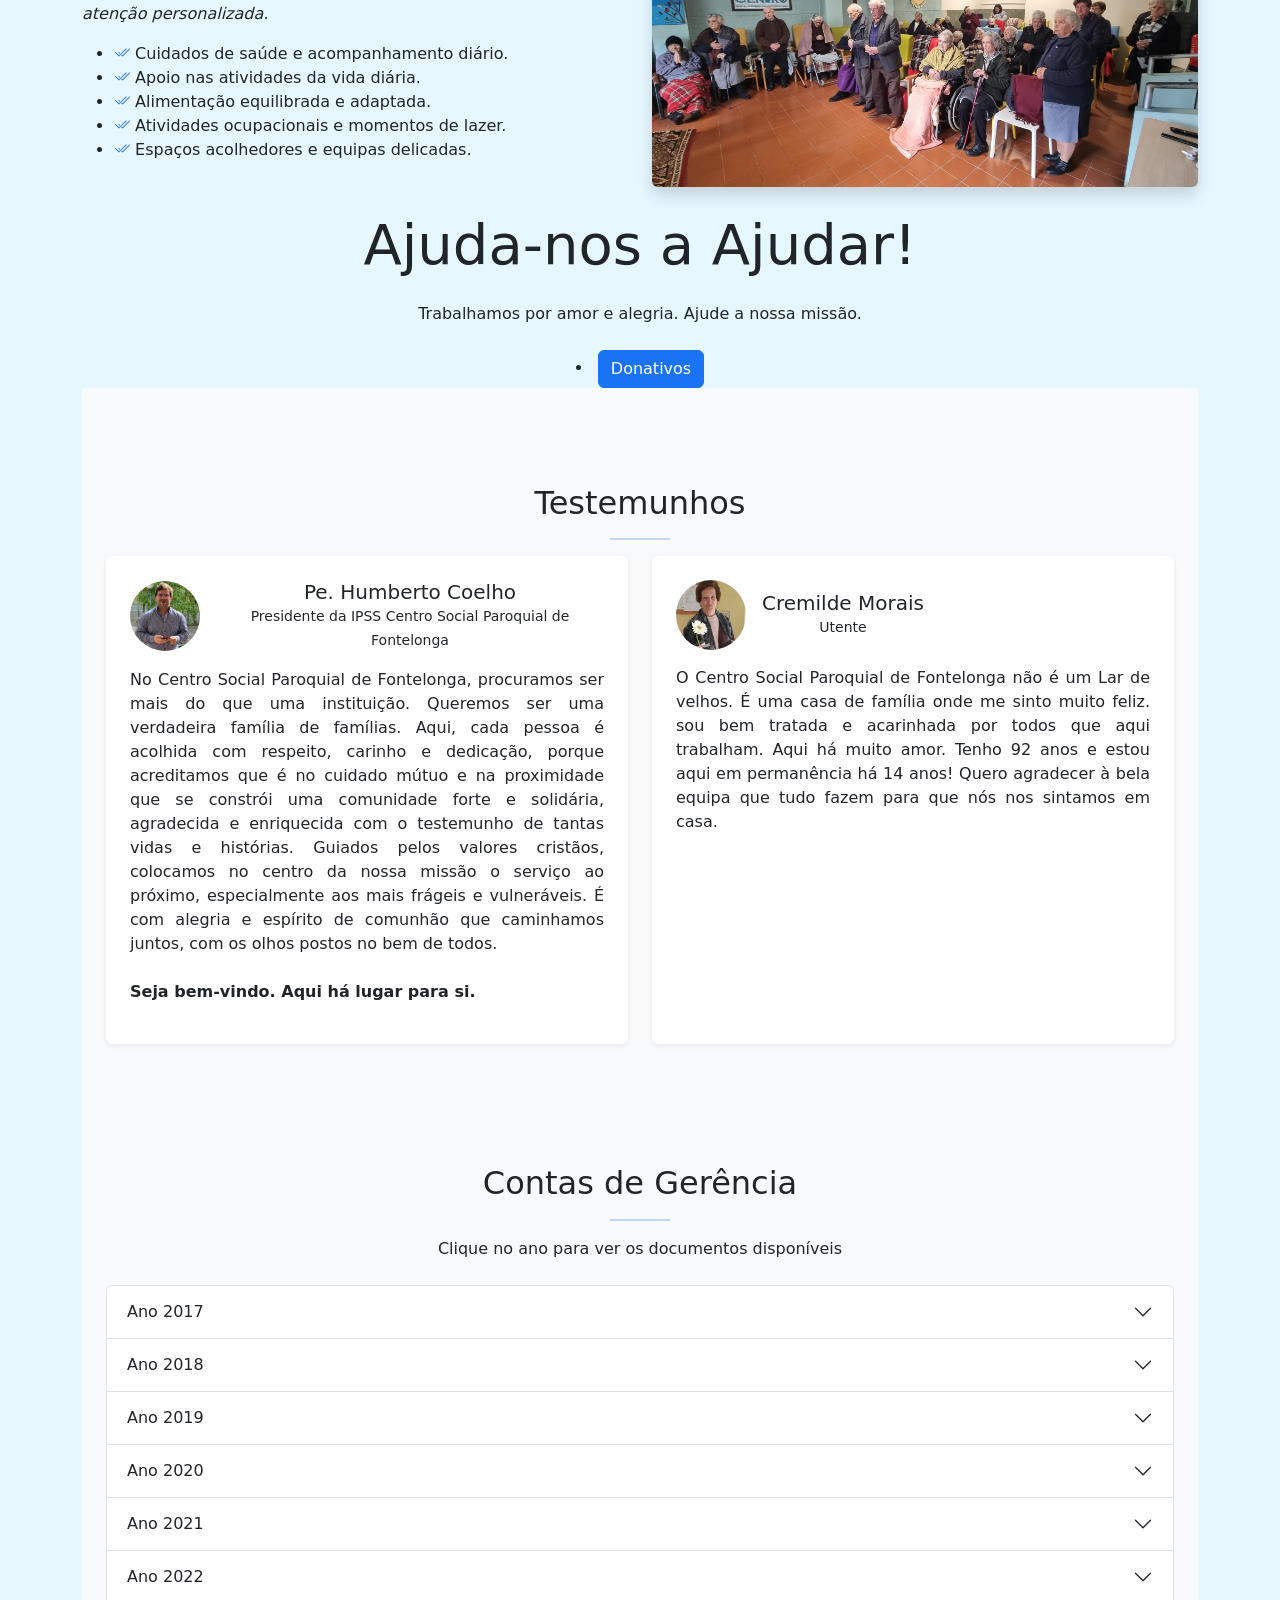
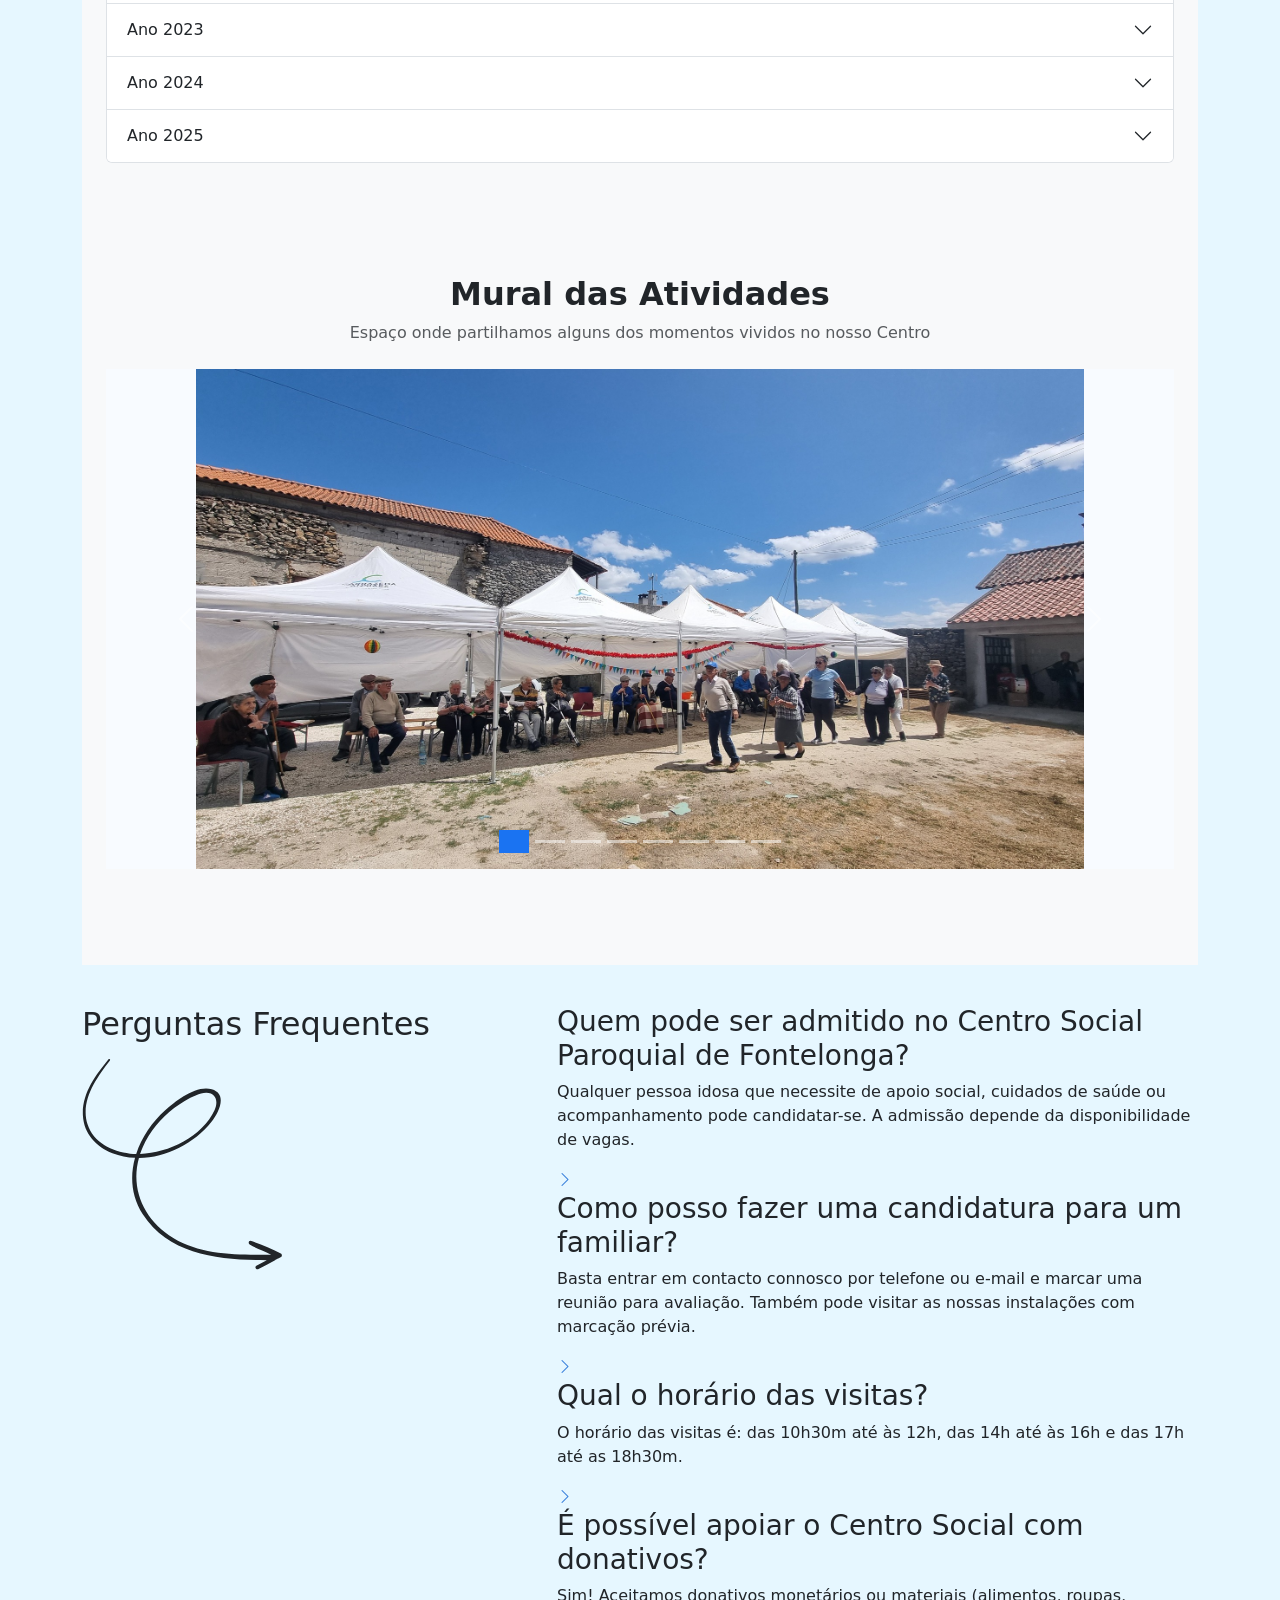
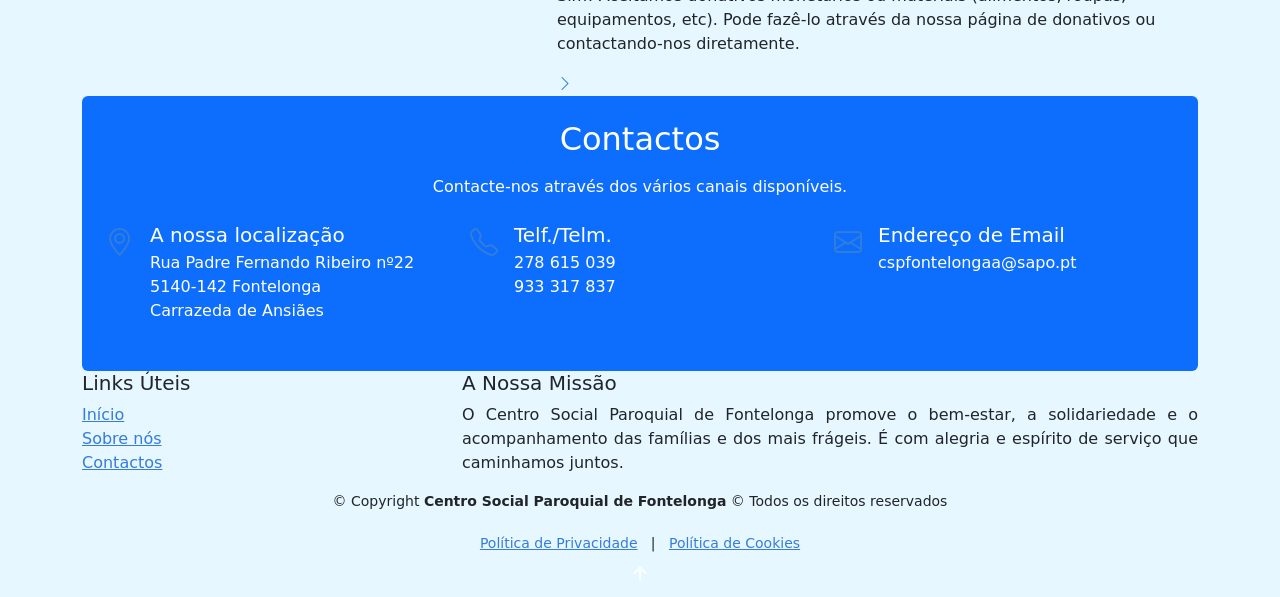
==== commit 3557ffc5: "mapa" ====
--- a/index.html
+++ b/index.html
@@ -976,9 +976,22 @@
 </div>
 </div>
 </section>
-<section id="mapa" style="width: 100vw; height: 500px; margin: 0; padding: 0;">
-<iframe allowfullscreen="" height="100%" loading="lazy" referrerpolicy="no-referrer-when-downgrade" src="https://www.google.com/maps/embed?pb=!1m18!1m12!1m3!1d3000.612459977471!2d-7.263858500000034!3d41.23021510000002!2m3!1f0!2f0!3f0!3m2!1i1024!2i768!4f13.1!3m3!1m2!1s0xd3b71a31be9f47d%3A0x8df1be2b134916b1!2sCentro%20Social%20e%20Paroquial%20de%20Fontelonga!5e0!3m2!1spt-PT!2spt!4v1752746562665!5m2!1spt-PT!2spt" style="border:0;" title="Mapa de localização" width="100%"></iframe>
-</section>
+<script>
+function carregarMapa() {
+  document.getElementById("mapa-consentimento").innerHTML = `
+    <iframe
+      width="100%"
+      height="500"
+      style="border:0;"
+      loading="lazy"
+      allowfullscreen
+      referrerpolicy="strict-origin-when-cross-origin"
+      title="Mapa de localização"
+      src="https://www.google.com/maps/embed?pb=!1m18!1m12!1m3!1d3000.612459977471!2d-7.263858500000034!3d41.23021510000002!2m3!1f0!2f0!3f0!3m2!1i1024!2i768!4f13.1!3m3!1m2!1s0xd3b71a31be9f47d%3A0x8df1be2b134916b1!2sCentro%20Social%20e%20Paroquial%20de%20Fontelonga!5e0!3m2!1spt-PT!2spt!4v1752746562665!5m2!1spt-PT!2spt">
+    </iframe>
+  `;
+}
+</script>
 </div></section>
 </main>
 <footer class="footer" id="footer">
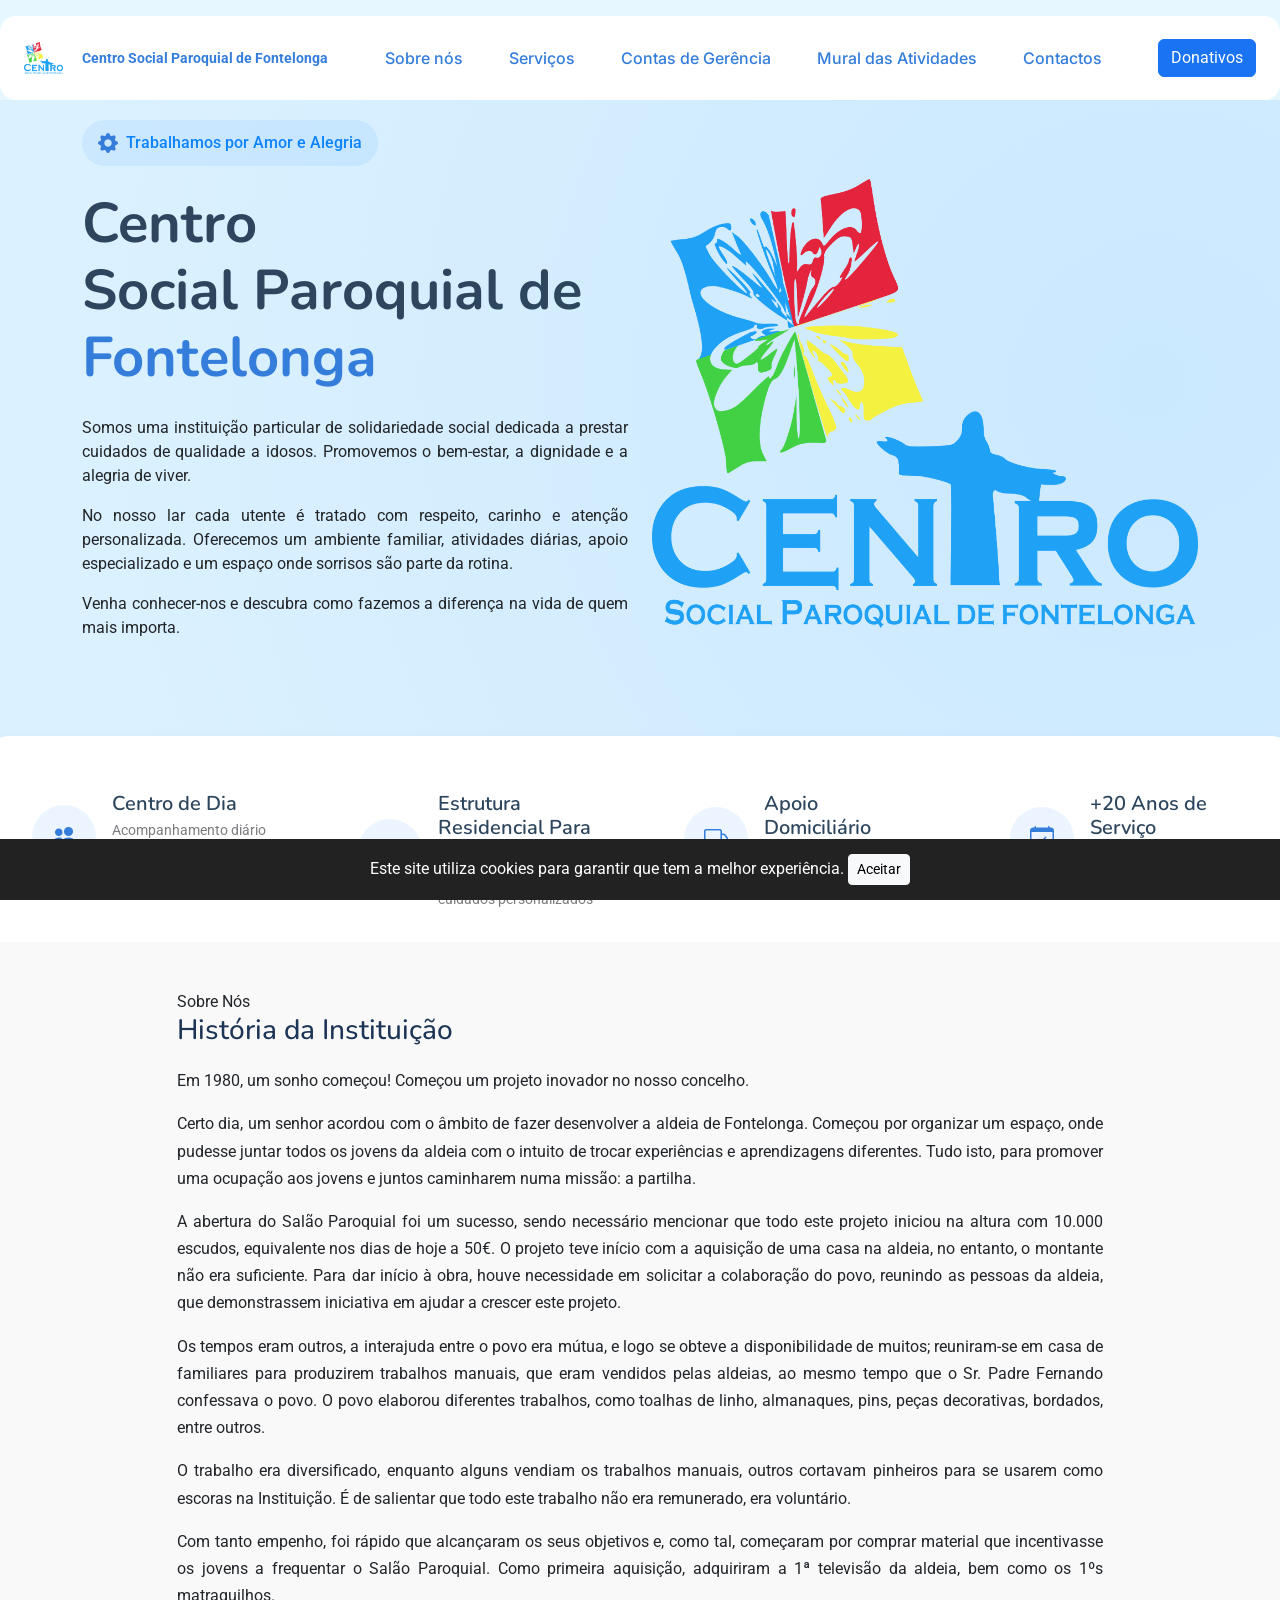
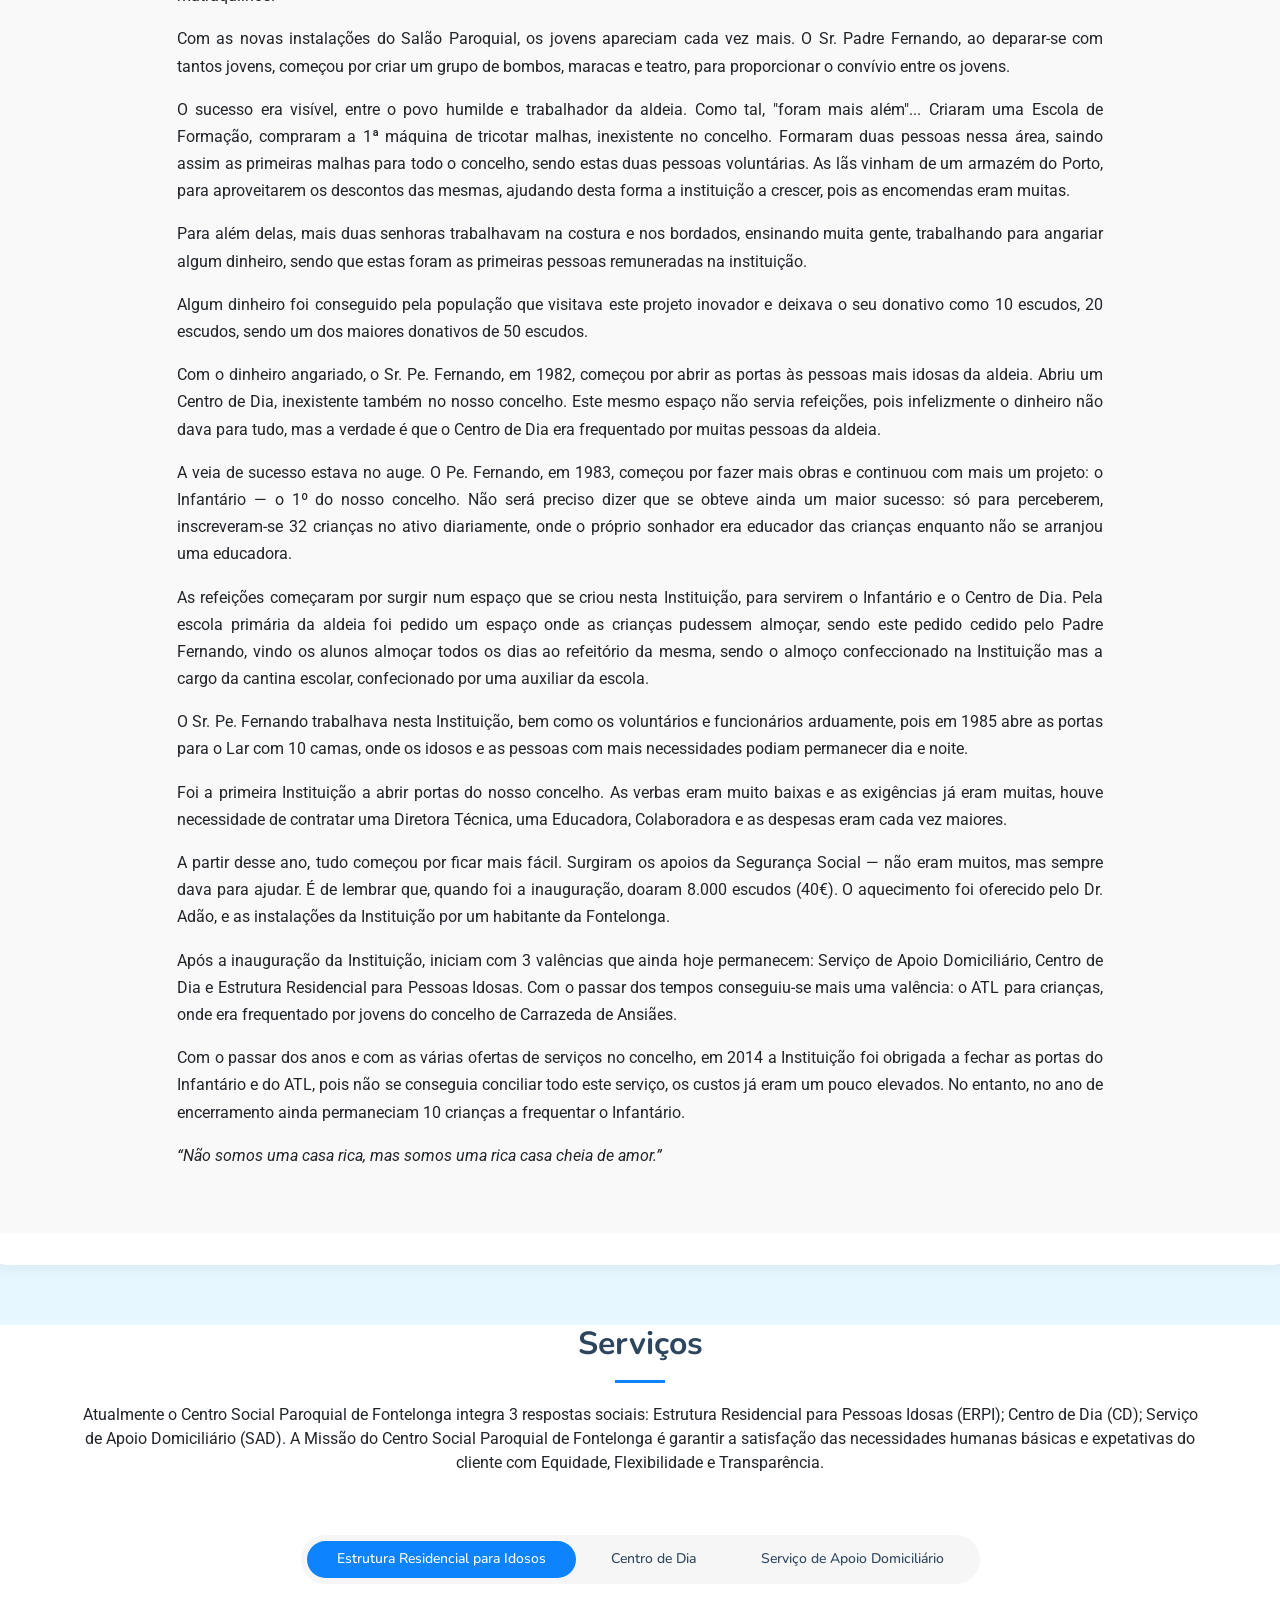
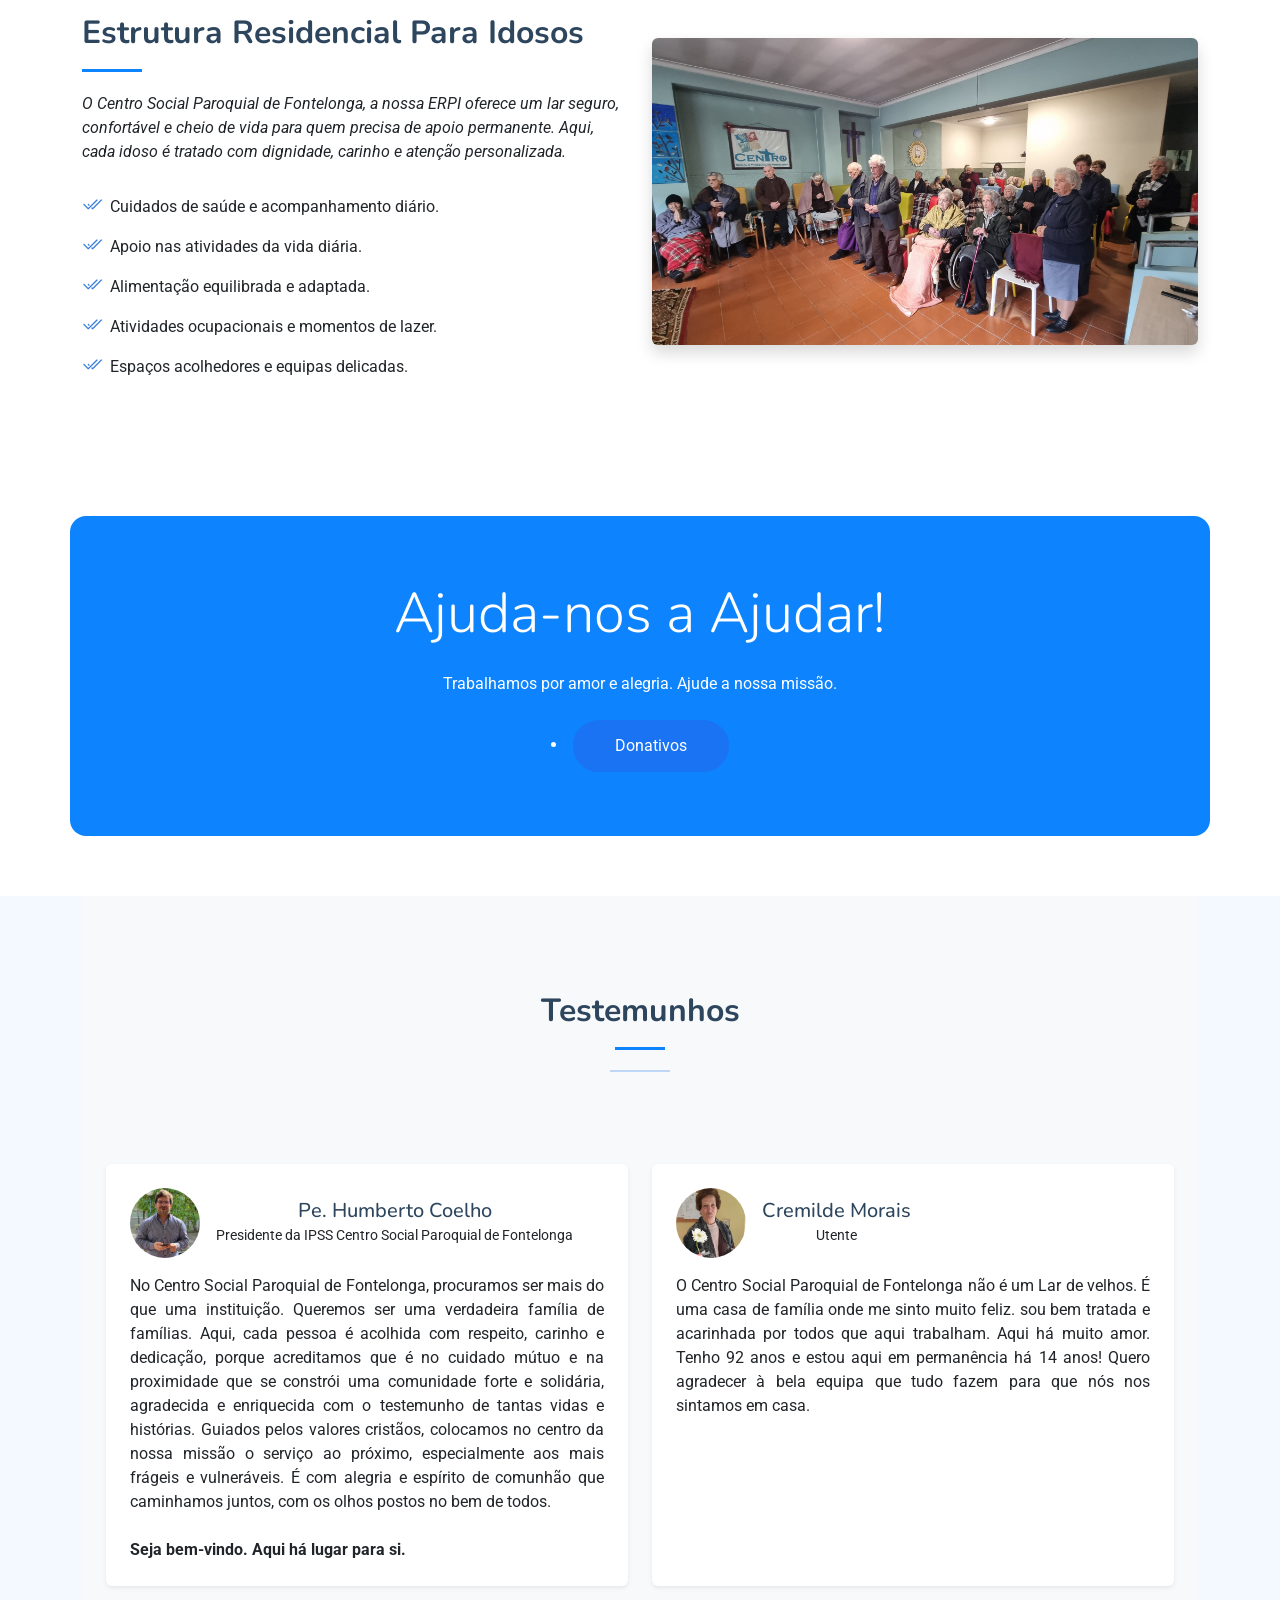
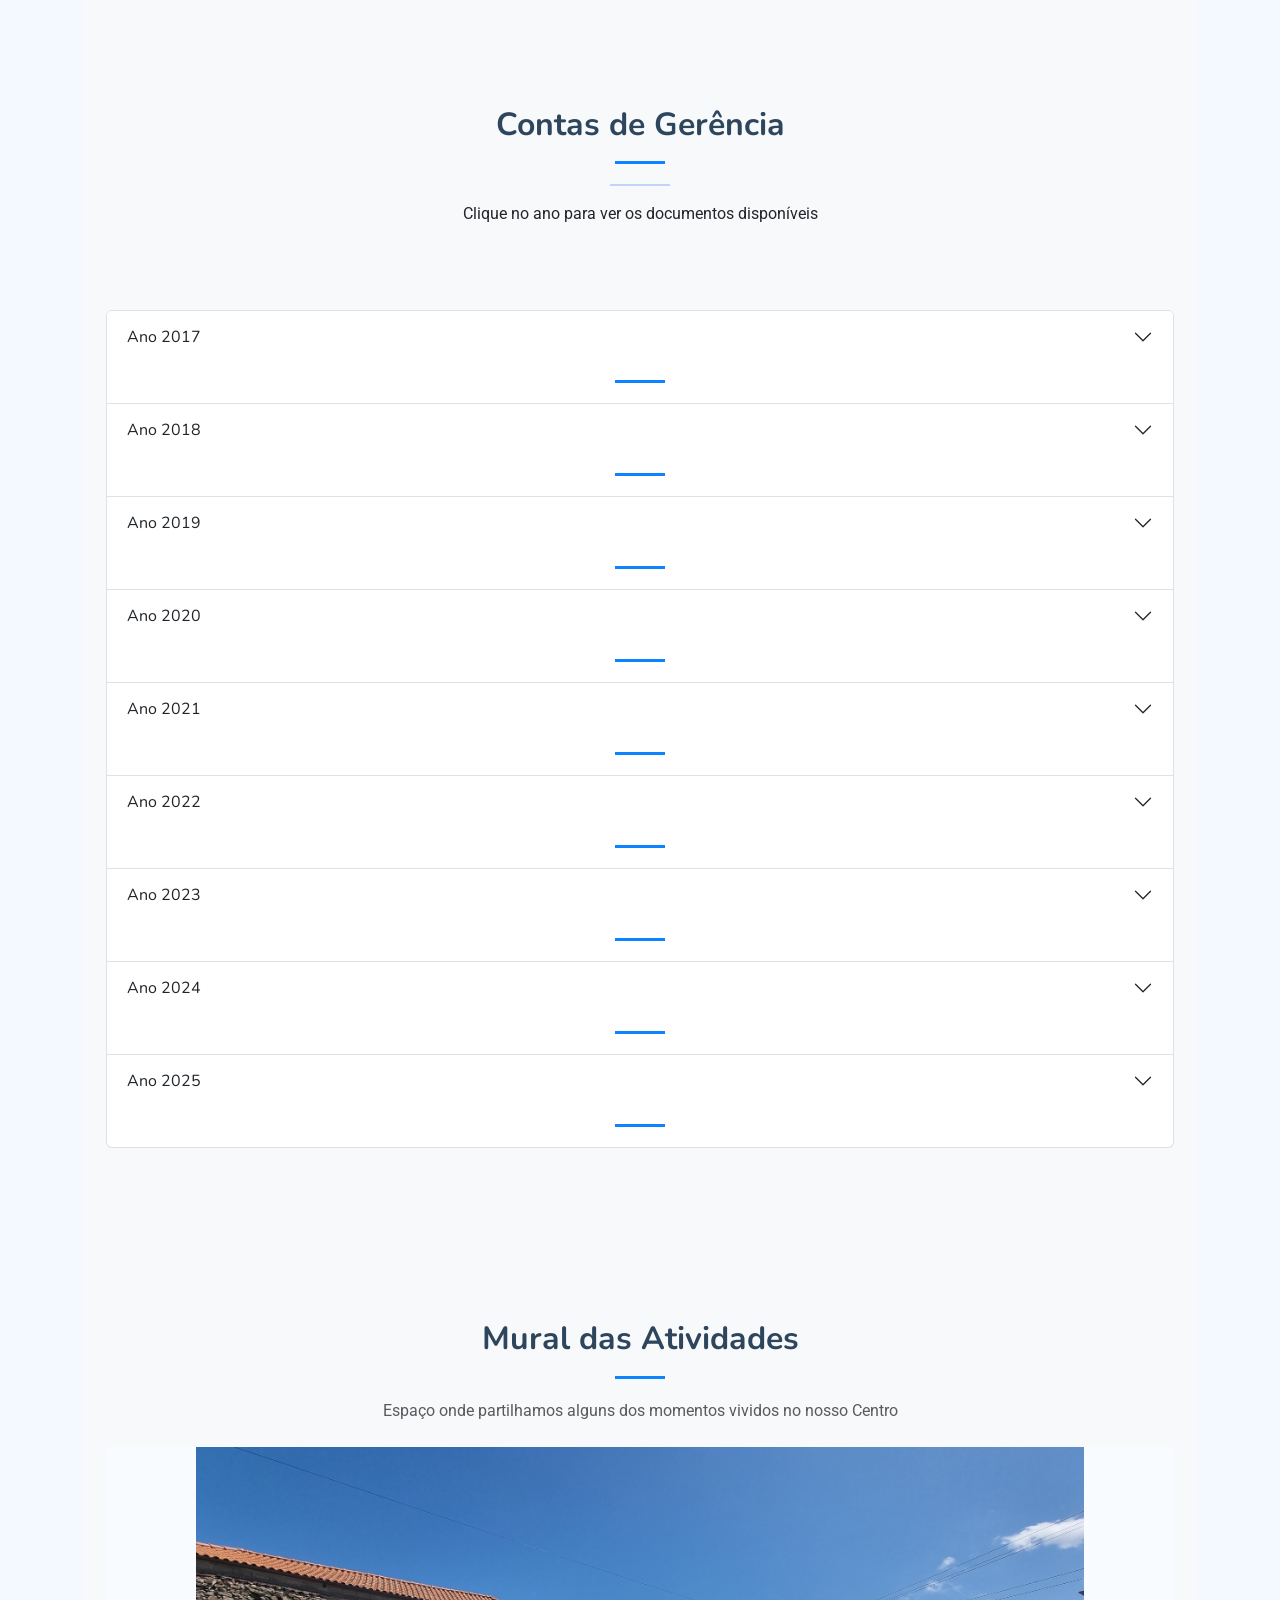
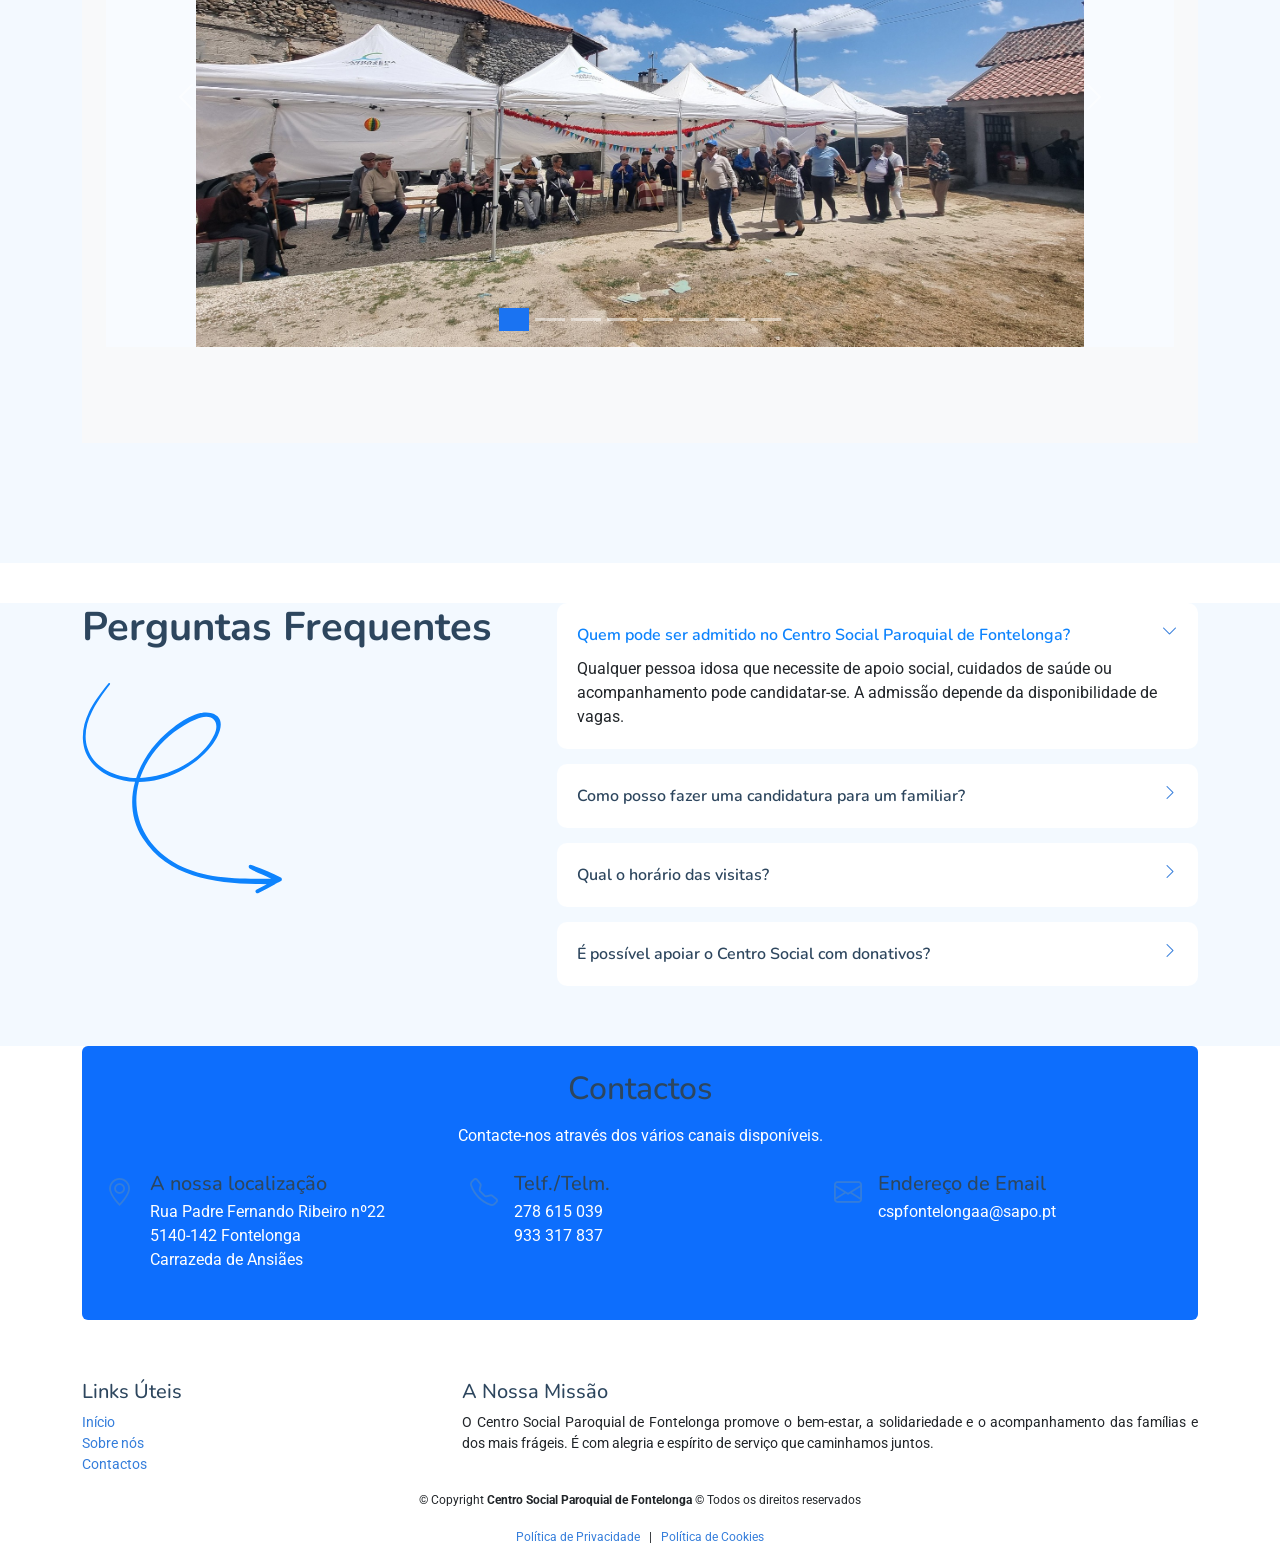
==== commit e564089d: "Merge 6cac30d0996248d835c6ad08b956771d521fd0c4 into efcdc98ab18cfcff2cb4585ead5b6d011c98670a" ====
--- a/index.html
+++ b/index.html
@@ -23,19 +23,47 @@
 <!-- Updated Header & Hero Spacing CSS -->
 <style>
   body { background: #e6f7ff; }
-  header { position: sticky; top: 0; background: transparent; z-index: 1030; padding: 0.5rem 0; }
+  header {
+    position: sticky;
+    top: 0;
+    background: transparent;
+    z-index: 1030;
+    padding: 0.5rem 0;
+    backdrop-filter: blur(6px);
+  }
   .header-wrapper {
     display: flex;
     align-items: center;
     justify-content: space-between;
-    background: #fff;
-    padding: 0.5rem 1rem;
+    background: linear-gradient(135deg, #ffffff 0%, #e6f7ff 100%);
+    padding: 0.75rem 1.5rem;
     border-radius: 1rem;
     box-shadow: 0 4px 15px rgba(0,0,0,0.1);
     margin: 1rem auto; /* add top and bottom margin to show blue background */
     white-space: nowrap;
   }
-  .navmenu { display: flex !important; gap: 1rem; }
+  .navmenu {
+    display: flex !important;
+    gap: 1rem;
+  }
+  .navmenu a {
+    color: #444;
+    font-weight: 500;
+    position: relative;
+  }
+  .navmenu a::after {
+    content: "";
+    position: absolute;
+    left: 0;
+    bottom: -4px;
+    width: 0;
+    height: 2px;
+    background: #0d83fd;
+    transition: width 0.3s;
+  }
+  .navmenu a:hover::after {
+    width: 100%;
+  }
   @media (max-width: 991px) {
     .navmenu { display: none !important; }
     .btn-donativos { margin-left: auto; }
--- a/assets/css/main.css
+++ b/assets/css/main.css
@@ -152,8 +152,8 @@
 }
 
 .header .header-container {
-  background: var(--surface-color);
-  border-radius: 50px;
+  background: linear-gradient(135deg, #ffffff 0%, #e6f7ff 100%);
+  border-radius: 1rem;
   padding: 5px 25px;
   box-shadow: 0px 2px 15px rgba(0, 0, 0, 0.1);
 }
@@ -255,6 +255,7 @@
     justify-content: space-between;
     white-space: nowrap;
     transition: 0.3s;
+    position: relative;
   }
 
   .navmenu a i,
@@ -375,6 +376,7 @@
     justify-content: space-between;
     white-space: nowrap;
     transition: 0.3s;
+    position: relative;
   }
 
   .navmenu a i,
@@ -459,6 +461,23 @@
   }
 }
 
+/* Navmenu underline animation */
+.navmenu a::after {
+  content: "";
+  position: absolute;
+  left: 0;
+  bottom: 6px;
+  width: 0;
+  height: 2px;
+  background: var(--nav-hover-color);
+  transition: width 0.3s ease;
+}
+
+.navmenu a:hover::after,
+.navmenu .active::after {
+  width: 100%;
+}
+
 /*--------------------------------------------------------------
 # Global Footer
 --------------------------------------------------------------*/
